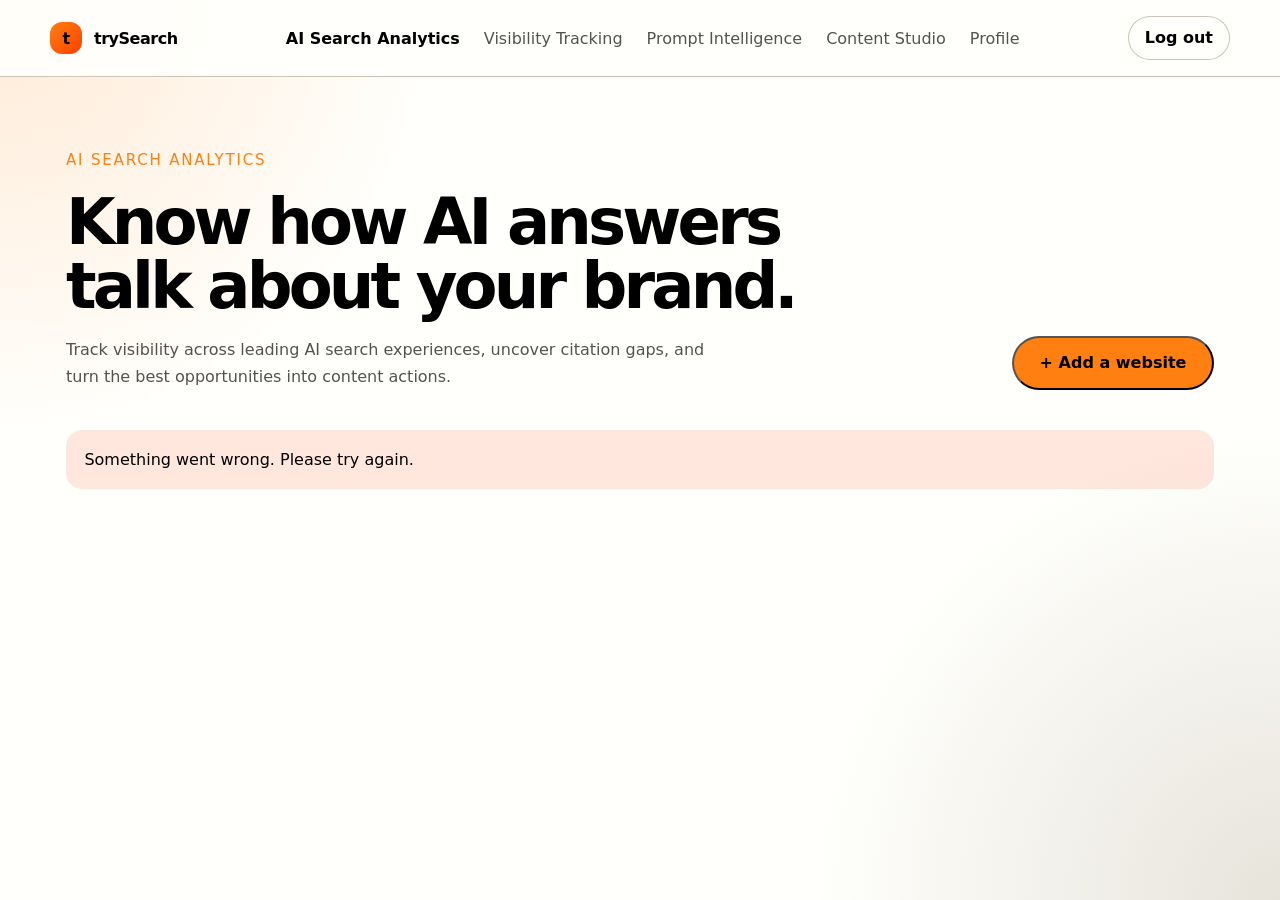
==== analytics.html @ 3f3e8693 "pwa" ====
<!DOCTYPE html>
<html lang="en">
  <head>
    <meta charset="UTF-8" />
    <meta name="viewport" content="width=device-width, initial-scale=1.0" />
    <meta name="theme-color" content="#ff7f11" />
    <meta name="apple-mobile-web-app-capable" content="yes" />
    <title>AI Search Analytics — trySearch</title>
    <link rel="manifest" href="/manifest.webmanifest" />
    <link rel="apple-touch-icon" href="/pwa-icon.svg" />
    <link rel="stylesheet" href="/styles.css" />
    <link rel="stylesheet" href="/analytics.css" />
  </head>
  <body class="analytics-page">
    <header class="site-header">
      <div class="container header-inner">
        <a href="/" class="brand" aria-label="trySearch home"><span class="brand-mark">t</span><span class="brand-name">trySearch</span></a>
        <nav class="analytics-nav" aria-label="Dashboard"><a class="active" href="/analytics">AI Search Analytics</a><a href="/visibility-tracking">Visibility Tracking</a><a href="/prompt-intelligence">Prompt Intelligence</a><a href="/content-studio">Content Studio</a><a href="/profile">Profile</a></nav>
        <button class="button button-secondary analytics-logout" id="logout-button" type="button">Log out</button>
      </div>
    </header>

    <main class="container analytics-shell">
      <section class="analytics-topbar">
        <div>
          <p class="eyebrow">AI Search Analytics</p>
          <h1>Know how AI answers talk about your brand.</h1>
          <p>Track visibility across leading AI search experiences, uncover citation gaps, and turn the best opportunities into content actions.</p>
        </div>
        <button class="button button-primary" id="open-project-dialog" type="button">+ Add a website</button>
      </section>

      <p class="analytics-notice" id="analytics-notice" role="status" hidden></p>
      <section id="loading-state" class="analytics-loading">Loading your analytics workspace…</section>

      <section class="analytics-empty" id="empty-state" hidden>
        <span class="empty-icon">✦</span>
        <p class="eyebrow">Start with a website</p>
        <h2>Build your first AI search baseline.</h2>
        <p>Add a client website, then run a scan to generate a persistent visibility report, engine breakdown, and content opportunities.</p>
        <button class="button button-primary" id="empty-add-project" type="button">Add a website</button>
      </section>

      <section id="analytics-dashboard" hidden>
        <div class="project-bar">
          <label class="project-picker-label" for="project-picker">Tracked website</label>
          <select id="project-picker" aria-label="Tracked website"></select>
          <span id="last-scan" class="last-scan"></span>
          <button class="text-action" id="delete-project" type="button">Remove site</button>
          <button class="button button-primary scan-button" id="scan-button" type="button">Run new scan</button>
        </div>

        <section class="analytics-empty report-empty" id="report-empty" hidden>
          <span class="empty-icon">↗</span>
          <h2>Your workspace is ready.</h2>
          <p>Run the first scan to calculate an AI visibility baseline for this website.</p>
          <button class="button button-primary" id="first-scan-button" type="button">Run first scan</button>
        </section>

        <div id="report-content" hidden>
          <div class="report-heading">
            <div><p class="section-label">Latest benchmark</p><h2 id="project-name"></h2></div>
            <span class="baseline-badge">Baseline scan</span>
          </div>

          <section class="score-grid" aria-label="Key visibility metrics">
            <article class="score-card main-score"><span>AI visibility score</span><strong id="visibility-score">—</strong><small>out of 100</small></article>
            <article class="score-card"><span>Brand mention rate</span><strong id="mention-rate">—</strong><small>of monitored answers</small></article>
            <article class="score-card"><span>Citation rate</span><strong id="citation-rate">—</strong><small>answers linking to you</small></article>
            <article class="score-card"><span>Share of voice</span><strong id="share-of-voice">—</strong><small>vs. comparable brands</small></article>
          </section>

          <section class="summary-card"><span class="summary-icon">✦</span><div><p class="section-label">What to do next</p><p id="report-summary"></p></div></section>

          <section class="report-grid">
            <article class="analytics-card trend-card"><div class="card-title"><div><p class="section-label">Visibility trend</p><h3>Score history</h3></div><span id="trend-current"></span></div><div class="trend-chart" id="trend-chart" aria-label="AI visibility score history"></div></article>
            <article class="analytics-card"><div class="card-title"><div><p class="section-label">Engine coverage</p><h3>Where you appear</h3></div></div><div class="engine-list" id="engine-list"></div></article>
          </section>

          <section class="analytics-card prompts-card"><div class="card-title"><div><p class="section-label">Prompt intelligence</p><h3>High-value answer opportunities</h3></div><a class="prompt-count" href="/prompt-intelligence">Open workspace</a><span class="prompt-count" id="prompt-count"></span></div><div class="table-scroll"><table><thead><tr><th>Prompt</th><th>Intent</th><th>Position</th><th>Cited?</th><th>Leading brand</th><th>Recommended action</th></tr></thead><tbody id="prompt-list"></tbody></table></div></section>
        </div>
      </section>
    </main>

    <dialog class="project-dialog" id="project-dialog" aria-labelledby="dialog-title">
      <form id="project-form">
        <button class="dialog-close" id="close-project-dialog" type="button" aria-label="Close">×</button>
        <p class="eyebrow">New tracked website</p><h2 id="dialog-title">Set up AI Search Analytics</h2>
        <p class="dialog-copy">We’ll create a report workspace for this client website.</p>
        <label>Website domain<input id="project-domain" name="domain" placeholder="example.com" autocomplete="url" required /></label>
        <label>Brand name<input id="project-brand" name="brand_name" placeholder="Acme" required /></label>
        <label>Industry<select id="project-industry" name="industry"><option>Technology</option><option>Marketing</option><option>E-commerce</option><option>Finance</option><option>Healthcare</option><option>General</option></select></label>
        <p class="dialog-error" id="project-error" role="alert" hidden></p>
        <button class="button button-primary" id="save-project" type="submit">Create workspace</button>
      </form>
    </dialog>
    <script src="/pwa.js"></script>
    <script src="/analytics.js"></script>
  </body>
</html>
---- styles.css ----
:root {
  /* Color palette */
  --black: #000000ff;
  --porcelain: #fffffcff;
  --khaki-beige: #beb7a4ff;
  --vivid-tangerine: #ff7f11ff;
  --blazing-flame: #ff3f00ff;
  --ink-muted: rgba(0, 0, 0, 0.68);
  --surface: rgba(255, 255, 252, 0.84);
  --surface-subtle: rgba(190, 183, 164, 0.16);
  --border: rgba(190, 183, 164, 0.8);

 color-scheme: light;
 font-family: Inter, system-ui, -apple-system, BlinkMacSystemFont, "Segoe UI", sans-serif;
 background: var(--porcelain);
 color: var(--black);
 line-height: 1.7;
 font-size: 16px;
}

* {
  box-sizing: border-box;
}

body {
  margin: 0;
  min-height: 100vh;
  overflow-x: hidden;
  background: radial-gradient(circle at top left, rgba(255, 127, 17, 0.16), transparent 28%),
    radial-gradient(circle at bottom right, rgba(190, 183, 164, 0.38), transparent 30%),
    var(--porcelain);
}

img {
  max-width: 100%;
  display: block;
}

a {
  color: inherit;
  text-decoration: none;
}

button,
input,
textarea,
select {
  font: inherit;
}

button,
a,
input,
textarea {
  -webkit-tap-highlight-color: transparent;
}

:focus-visible {
  outline: 3px solid var(--vivid-tangerine);
  outline-offset: 3px;
}

.container {
  width: min(1180px, 1200px);
  max-width: calc(100% - 2rem);
  padding: 0 1rem;
  margin: 0 auto;
}

.site-header {
  position: sticky;
  top: 0;
  z-index: 20;
  background: rgba(255, 255, 252, 0.92);
  backdrop-filter: blur(16px);
  border-bottom: 1px solid var(--border);
}

.header-inner {
  display: flex;
  align-items: center;
  justify-content: space-between;
  gap: 1rem;
  padding: 1rem 0;
}

.brand,
.brand-footer {
  display: inline-flex;
  align-items: center;
  gap: 0.75rem;
  font-weight: 700;
  letter-spacing: -0.03em;
}

.brand-mark {
  display: inline-flex;
  width: 2rem;
  height: 2rem;
  align-items: center;
  justify-content: center;
  border-radius: 0.75rem;
  background: linear-gradient(135deg, var(--vivid-tangerine), var(--blazing-flame));
  color: var(--black);
  font-weight: 700;
}

.site-nav {
  display: flex;
  gap: 3rem;
  flex-wrap: wrap;
  color: var(--ink-muted);
}

.site-nav a {
  color: var(--ink-muted);
  transition: color 0.2s ease;
}

.site-nav a:hover {
  color: var(--black);
}

.header-actions {
  display: flex;
  align-items: center;
  gap: 0.8rem;
}

.text-button {
  color: var(--ink-muted);
}

.button {
  display: inline-flex;
  align-items: center;
  justify-content: center;
  border-radius: 999px;
  padding: 0.95rem 1.6rem;
  font-weight: 600;
  line-height: 1.25;
  text-align: center;
  transition: transform 0.2s ease, background-color 0.2s ease;
}

.button:hover {
  transform: translateY(-1px);
}

.button-primary {
  background: var(--vivid-tangerine);
  color: var(--black);
}

.button-secondary {
  background: var(--surface);
  color: var(--black);
  border: 1px solid var(--border);
}

.account-main {
  display: grid;
  place-items: center;
  min-height: calc(100vh - 5.25rem);
  padding-top: 4rem;
  padding-bottom: 4rem;
}

.account-card {
  width: min(100%, 38rem);
  padding: clamp(1.75rem, 5vw, 3.25rem);
  background: var(--surface);
  border: 1px solid var(--border);
  border-radius: 1.75rem;
  box-shadow: 0 35px 90px rgba(0, 0, 0, 0.12);
}

.account-card h1 {
  margin: 0;
  font-size: clamp(2.25rem, 5vw, 3.5rem);
  letter-spacing: -0.05em;
  line-height: 1;
}

.account-intro,
.account-loading {
  color: var(--ink-muted);
  margin: 1rem 0 0;
}

.profile-details {
  display: grid;
  gap: 0.75rem;
  margin: 2rem 0 0;
}

.profile-details div {
  display: grid;
  grid-template-columns: minmax(7.5rem, 0.7fr) 1.3fr;
  gap: 1rem;
  align-items: baseline;
  padding: 1rem 0;
  border-bottom: 1px solid var(--border);
}

.profile-details dt { color: var(--ink-muted); }
.profile-details dd { margin: 0; overflow-wrap: anywhere; }

.account-actions { margin-top: 2rem; }
.account-actions .button { border: 0; cursor: pointer; }

.mobile-menu-toggle {
  display: none;
  width: 2.5rem;
  height: 2.5rem;
  border: none;
  background: none;
  cursor: pointer;
  flex-direction: column;
  justify-content: space-between;
  padding: 0.3rem;
  align-items: center;
}

.mobile-menu-toggle span {
  display: block;
  height: 2px;
  width: 100%;
  background: var(--black);
  border-radius: 999px;
  transition: transform 200ms ease, opacity 150ms ease;
}

/* visible mobile nav (animated) */
.mobile-nav {
  display: none;
  flex-direction: column;
  gap: 1rem;
  padding: 1rem max(1rem, env(safe-area-inset-right)) 1.25rem max(1rem, env(safe-area-inset-left));
  transition: transform 220ms ease, opacity 220ms ease;
  transform-origin: top;
  opacity: 0;
  transform: translateY(-6px) scaleY(0.98);
}

.mobile-nav[aria-hidden="true"] { display: none !important; opacity: 0; transform: translateY(-6px) scaleY(0.98); }
.mobile-nav[aria-hidden="false"] { display: flex !important; opacity: 1; transform: translateY(0) scaleY(1); }

/* animate hamburger to X when open */
.mobile-menu-toggle.open span:nth-child(1) { transform: translateY(7px) rotate(45deg); }
.mobile-menu-toggle.open span:nth-child(2) { opacity: 0; transform: scaleX(0.8); }
.mobile-menu-toggle.open span:nth-child(3) { transform: translateY(-7px) rotate(-45deg); }

.section {
  padding: 4.5rem 0;
}

.hero {
  display: grid;
  grid-template-columns: 1.25fr 1fr;
  gap: 3rem;
  align-items: center;
}

.hero-content {
  max-width: 620px;
}

.eyebrow {
  font-size: 0.94rem;
  letter-spacing: 0.12em;
  text-transform: uppercase;
  color: var(--vivid-tangerine);
  margin-bottom: 1rem;
}

.hero h1,
.section-heading h2 {
  font-size: clamp(2.5rem, 4vw, 4.25rem);
  margin: 0;
  line-height: 1.02;
  letter-spacing: -0.05em;
}

.hero-copy,
.section-highlight p,
.why-choose p,
.integrations p,
.footer-grid p,
.feature-card p,
.contact-copy p {
  color: var(--khaki-beige);
  font-size: 1.05rem;
  margin: 1.5rem 0 0;
  max-width: 40rem;
}

.hero-actions {
  display: flex;
  flex-wrap: wrap;
  gap: 1rem;
  margin-top: 2rem;
}

.hero-badges {
  display: flex;
  flex-wrap: wrap;
  gap: 1rem;
  margin-top: 2rem;
  color: var(--khaki-beige);
  font-size: 0.95rem;
}

.hero-visual {
  position: relative;
}

.visual-card {
  background: rgba(255, 255, 252, 0.05);
  border: 1px solid rgba(190, 183, 164, 0.25);
  border-radius: 2rem;
  padding: 2rem;
  overflow: hidden;
  box-shadow: 0 35px 90px rgba(0, 0, 0, 0.45);
}

.card-header {
  display: flex;
  align-items: center;
  gap: 0.75rem;
  color: var(--khaki-beige);
  font-size: 0.95rem;
  margin-bottom: 1.5rem;
}

.indicator {
  width: 0.8rem;
  height: 0.8rem;
  border-radius: 50%;
  background: linear-gradient(135deg, var(--vivid-tangerine), var(--blazing-flame));
}

.visual-content {
  display: grid;
  gap: 1.4rem;
}

.metric {
  display: flex;
  justify-content: space-between;
  align-items: center;
  background: rgba(255, 255, 252, 0.08);
  padding: 1.25rem 1.4rem;
  border-radius: 1.25rem;
}

.metric-label {
  color: var(--khaki-beige);
}

.metric strong {
  font-size: 2rem;
}

.chart {
  min-height: 10rem;
  padding: 0.65rem 0.75rem 0.35rem;
  border-radius: 1.5rem;
  background: var(--surface-subtle);
  border: 1px solid var(--border);
}

.chart svg {
  display: block;
  width: 100%;
  height: auto;
  overflow: visible;
}

.chart-grid path {
  fill: none;
  stroke: rgba(0, 0, 0, 0.12);
  stroke-dasharray: 3 4;
}

.chart-area {
  fill: url(#visibility-area);
}

.chart-line {
  fill: none;
  stroke: var(--blazing-flame);
  stroke-width: 3;
  stroke-linecap: round;
  stroke-linejoin: round;
}

.chart-point {
  fill: var(--porcelain);
  stroke: var(--blazing-flame);
  stroke-width: 3;
}

.chart-score rect {
  fill: var(--blazing-flame);
}

.chart-score text {
  fill: var(--porcelain);
  font-size: 10px;
  font-weight: 700;
}

.chart-labels text {
  fill: var(--ink-muted);
  font-size: 9px;
  font-weight: 600;
}

.detail-row {
  display: flex;
  justify-content: space-between;
  color: var(--porcelain);
  font-size: 0.98rem;
}

.feature-grid {
  display: grid;
  grid-template-columns: repeat(auto-fit, minmax(220px, 1fr));
  gap: 1.25rem;
}

.feature-card {
  display: flex;
  flex-direction: column;
  justify-content: space-between;
  padding: 2rem;
  background: rgba(255, 255, 252, 0.05);
  border: 1px solid rgba(190, 183, 164, 0.25);
  border-radius: 1.8rem;
}

.feature-card h2 {
  margin: 0 0 1rem;
  font-size: 1.25rem;
  text-align: left;
}

.feature-card .main-mvp {
  align-self: flex-end;
  margin-top: auto;
  text-align: right;
}

.section-highlight {
  display: grid;
  grid-template-columns: 1.1fr 0.9fr;
  gap: 2.5rem;
  align-items: center;
}

.highlight-copy h2 {
  font-size: clamp(2rem, 3vw, 3.5rem);
  margin: 0.6rem 0 0;
}

.highlight-visual {
  position: relative;
}

.insights-panel {
  background: rgba(255, 255, 252, 0.06);
  border: 1px solid rgba(190, 183, 164, 0.3);
  border-radius: 2rem;
  padding: 2rem;
}

.panel-header {
  display: flex;
  justify-content: space-between;
  margin-bottom: 1.5rem;
  color: var(--khaki-beige);
}

.panel-body {
  display: grid;
  gap: 1rem;
}

.metric-row {
  display: flex;
  justify-content: space-between;
  align-items: center;
  padding: 1rem 1.25rem;
  background: rgba(255, 255, 252, 0.05);
  border-radius: 1.25rem;
}

.why-choose .section-heading {
  margin-bottom: 2rem;
}

.why-grid {
  display: grid;
  grid-template-columns: repeat(auto-fit, minmax(200px, 1fr));
  gap: 1.25rem;
}

.why-grid article {
  background: rgba(255, 255, 252, 0.05);
  border: 1px solid rgba(190, 183, 164, 0.25);
  border-radius: 1.75rem;
  padding: 1.75rem;
}

.why-grid h3 {
  margin: 0 0 0.75rem;
}

.integrations {
  text-align: center;
}

.integrations-grid {
  margin-top: 2rem;
  display: grid;
  grid-template-columns: repeat(auto-fit, minmax(160px, 1fr));
  gap: 1rem;
}

.integrations-grid > div {
  padding: 1.3rem 1rem;
  border-radius: 1.4rem;
  background: rgba(255, 255, 252, 0.04);
  border: 1px solid rgba(190, 183, 164, 0.25);
}

.contact-section {
  padding-top: 0;
}

.contact-panel {
  display: grid;
  grid-template-columns: 1.1fr 0.9fr;
  gap: 2rem;
  background: rgba(255, 255, 252, 0.06);
  border: 1px solid rgba(190, 183, 164, 0.3);
  border-radius: 2rem;
  padding: 2rem;
}

.contact-copy {
  display: flex;
  align-items: center;
  color: var(--khaki-beige);
}

.contact-form {
  display: grid;
  gap: 1rem;
}

.form-row label {
  display: grid;
  gap: 0.6rem;
  color: var(--porcelain);
  font-weight: 600;
}

.form-row input,
.form-row textarea {
  width: 100%;
  border: 1px solid rgba(190, 183, 164, 0.4);
  border-radius: 1rem;
  background: rgba(255, 255, 252, 0.06);
  color: var(--porcelain);
  padding: 1rem 1.1rem;
  outline: none;
  font-size: max(1rem, 16px);
}

.form-row input:focus,
.form-row textarea:focus {
  border-color: var(--vivid-tangerine);
  box-shadow: 0 0 0 4px rgba(255, 127, 17, 0.2);
}

.form-actions {
  display: flex;
  justify-content: flex-start;
}

.form-note {
  color: var(--khaki-beige);
  font-size: 0.95rem;
}

.alert {
  padding: 1rem 1.15rem;
  border-radius: 1rem;
  margin-top: 0.75rem;
}

.alert-success {
  background: rgba(255, 127, 17, 0.18);
  color: var(--porcelain);
}

.alert-error {
  background: rgba(255, 63, 0, 0.2);
  color: var(--porcelain);
}

.site-footer {
  padding: 4.5rem 0 1.5rem;
  color: var(--khaki-beige);
}

.footer-grid {
  display: grid;
  grid-template-columns: 1fr;
  gap: 2rem;
  align-items: start;
  padding-bottom: 2.5rem;
  border-bottom: 1px solid rgba(190, 183, 164, 0.25);
}

@media (min-width: 900px) {
  .footer-grid {
    grid-template-columns: minmax(17rem, 1.5fr) repeat(2, minmax(10rem, 0.7fr));
  }
}

.site-footer h3 {
  margin: 0 0 0.85rem;
  color: var(--porcelain);
  font-size: 0.82rem;
  letter-spacing: 0.09em;
  text-transform: uppercase;
}

.site-footer a {
  display: block;
  color: var(--khaki-beige);
  margin-bottom: 0.6rem;
  width: max-content;
  max-width: 100%;
}

.site-footer a:hover {
  color: var(--porcelain);
}

.footer-bottom {
  display: flex;
  justify-content: space-between;
  flex-wrap: wrap;
  gap: 0.75rem;
  padding-top: 1.25rem;
  font-size: 0.95rem;
  color: var(--khaki-beige);
}

.site-footer .brand-footer {
  display: inline-flex;
  margin-bottom: 0;
  width: auto;
}

.footer-brand-block > p {
  max-width: 25rem;
  margin: 1rem 0 1.15rem;
}

.footer-cta {
  display: inline-flex !important;
  align-items: center;
  gap: 0.5rem;
  color: var(--black) !important;
  background: rgba(255, 127, 17, 0.16);
  border: 1px solid rgba(255, 127, 17, 0.4);
  border-radius: 999px;
  padding: 0.55rem 0.8rem;
  font-size: 0.88rem;
  font-weight: 700;
}

.footer-cta span { transition: transform 180ms ease; }
.footer-cta:hover span { transform: translateX(3px); }

/* Light-theme surfaces and secondary text. */
.hero-copy,
.section-highlight p,
.why-choose p,
.integrations p,
.footer-grid p,
.feature-card p,
.contact-copy p,
.hero-badges,
.card-header,
.metric-label,
.panel-header,
.contact-copy,
.form-note,
.site-footer,
.site-footer a,
.footer-bottom {
  color: var(--ink-muted);
}

.visual-card,
.feature-card,
.insights-panel,
.why-grid article,
.integrations-grid > div,
.contact-panel {
  background: var(--surface);
  border-color: var(--border);
  box-shadow: 0 20px 50px rgba(0, 0, 0, 0.08);
}

.metric,
.metric-row {
  background: var(--surface-subtle);
}

.detail-row,
.form-row label,
.form-row input,
.form-row textarea,
.site-footer h3,
.site-footer a:hover {
  color: var(--black);
}

.form-row input,
.form-row textarea {
  background: rgba(255, 255, 252, 0.9);
  border-color: var(--border);
}

.alert-success,
.alert-error {
  color: var(--black);
}

.alert-success { background: rgba(255, 127, 17, 0.22); }
.alert-error { background: rgba(255, 63, 0, 0.2); }

/* Responsive layouts */
@media (max-width: 1100px) {
  .site-nav { gap: clamp(1rem, 3vw, 2rem); }
  .hero { gap: 2rem; }
  .section-highlight { gap: 2rem; }
}

@media (max-width: 860px) {
  .section { padding: 3.5rem 0; }
  .hero,
  .section-highlight,
  .contact-panel { grid-template-columns: 1fr; }
  .hero { gap: 1.75rem; }
  .hero-content { max-width: 100%; }
  .hero-visual { max-width: 42rem; width: 100%; margin: 0 auto; }
  .feature-grid { grid-template-columns: repeat(2, minmax(0, 1fr)); }
  .why-grid { grid-template-columns: repeat(2, minmax(0, 1fr)); }
  .integrations-grid { grid-template-columns: repeat(3, minmax(0, 1fr)); }
  .footer-grid { grid-template-columns: minmax(0, 1.4fr) repeat(2, minmax(0, 1fr)); }
  .contact-copy { justify-content: center; }
  .contact-copy img { max-width: min(100%, 28rem); }
}

@media (max-width: 720px) {
  .site-nav,
  .header-actions { display: none; }
  .mobile-menu-toggle { display: flex; }
  .mobile-nav { border-top: 1px solid rgba(190, 183, 164, 0.25); }
  .mobile-nav a { color: var(--black); padding: 0.25rem 0; }
  .mobile-cta { width: 100%; justify-content: center; margin-top: 0.25rem; }
  .account-main { min-height: calc(100vh - 4.75rem); padding-top: 2rem; padding-bottom: 2rem; }
}

@media (max-width: 560px) {
  :root { font-size: 15px; }
  .container { max-width: calc(100% - 1.25rem); padding: 0 0.625rem; }
  .header-inner { padding: 0.75rem 0; }
  .section { padding: 2.75rem 0; }
  .hero h1,
  .section-heading h2 { font-size: clamp(2.15rem, 11vw, 2.8rem); }
  .hero-copy,
  .section-highlight p,
  .why-choose p,
  .feature-card p,
  .contact-copy p { font-size: 1rem; }
  .hero-actions { flex-direction: column; }
  .button { width: 100%; min-height: 3rem; }
  .hero-badges { display: grid; gap: 0.45rem; }
  .visual-card,
  .insights-panel,
  .contact-panel { padding: 1.25rem; border-radius: 1.25rem; }
  .chart { min-height: 7rem; }
  .metric,
  .metric-row { padding: 0.9rem 1rem; }
  .metric strong { font-size: 1.45rem; }
  .feature-grid,
  .why-grid,
  .integrations-grid,
  .footer-grid { grid-template-columns: 1fr; }
  .feature-card,
  .why-grid article { padding: 1.35rem; border-radius: 1.25rem; }
  .contact-copy { display: none; }
  .form-actions .button { width: 100%; }
  .footer-bottom { flex-direction: column; }
  .account-card { padding: 1.5rem; border-radius: 1.25rem; }
  .profile-details div { grid-template-columns: 1fr; gap: 0.25rem; }
  .profile-details { gap: 0; }
}

@media (max-width: 360px) {
  .brand-name { font-size: 0.95rem; }
  .hero h1,
  .section-heading h2 { font-size: 2rem; }
  .detail-row,
  .panel-header { gap: 0.75rem; font-size: 0.9rem; }
  .account-card { padding: 1.25rem; }
}

/* Tables are used by the contact-administration page. */
.table-wrap { overflow-x: auto; width: 100%; margin-top: 1rem; -webkit-overflow-scrolling: touch; }
.table-wrap table { width: 100%; border-collapse: collapse; }
.table-wrap th, .table-wrap td { min-width: 120px; }

#message_image { border-radius: 50px; }

.main-mvp {
  color: rgb(255, 128, 0);
}

/* Home-page depth and motion. These layers stay behind content and use only
   transforms so the page remains smooth while scrolling. */
.home-page { position: relative; isolation: isolate; }

.home-page > :not(.ambient-scene) { position: relative; z-index: 1; }

.ambient-scene {
  position: fixed;
  inset: 0;
  z-index: 0;
  overflow: hidden;
  pointer-events: none;
}

.ambient-orb {
  position: absolute;
  display: block;
  border-radius: 50%;
  filter: blur(2px);
  will-change: transform;
}

.ambient-orb-one {
  top: 7rem;
  left: -9rem;
  width: 25rem;
  height: 25rem;
  background: radial-gradient(circle at 35% 35%, rgba(255, 184, 111, 0.48), rgba(255, 127, 17, 0.04) 68%);
  transform: translate3d(0, var(--ambient-one-y, 0), 0);
  animation: ambient-drift-one 13s ease-in-out infinite alternate;
}

.ambient-orb-two {
  top: 29rem;
  right: -11rem;
  width: 31rem;
  height: 31rem;
  background: radial-gradient(circle at 45% 42%, rgba(190, 183, 164, 0.48), rgba(190, 183, 164, 0.02) 70%);
  transform: translate3d(0, var(--ambient-two-y, 0), 0);
  animation: ambient-drift-two 16s ease-in-out infinite alternate;
}

.ambient-orb-three {
  bottom: -9rem;
  left: 27%;
  width: 20rem;
  height: 20rem;
  background: radial-gradient(circle at 50% 50%, rgba(255, 63, 0, 0.16), rgba(255, 63, 0, 0) 70%);
  transform: translate3d(0, var(--ambient-three-y, 0), 0);
  animation: ambient-drift-three 11s ease-in-out infinite alternate;
}

.ambient-grid {
  position: absolute;
  inset: -30%;
  opacity: 0.18;
  background-image: linear-gradient(rgba(0, 0, 0, 0.07) 1px, transparent 1px), linear-gradient(90deg, rgba(0, 0, 0, 0.07) 1px, transparent 1px);
  background-size: 4rem 4rem;
  mask-image: radial-gradient(ellipse at center, black, transparent 68%);
  transform: perspective(900px) rotateX(64deg) translateY(-21%);
  transform-origin: center top;
}

.home-page .hero { perspective: 1200px; }

.home-page .hero-visual {
  transform: translate3d(0, var(--hero-parallax-y, 0), 0);
  transform-style: preserve-3d;
  transition: transform 180ms linear;
}

.home-page .visual-card {
  position: relative;
  overflow: visible;
  transform-style: preserve-3d;
}

.home-page .visual-card::before {
  content: '';
  position: absolute;
  inset: -1px;
  z-index: -1;
  border-radius: inherit;
  background: linear-gradient(135deg, rgba(255, 127, 17, 0.68), transparent 35%, rgba(190, 183, 164, 0.78));
  transform: translateZ(-1px);
}

.home-page .visual-card > * { transform: translateZ(18px); }

.tilt-card {
  transform: perspective(1100px) rotateX(var(--tilt-x, 0deg)) rotateY(var(--tilt-y, 0deg)) translate3d(0, var(--tilt-lift, 0), 0);
  transform-style: preserve-3d;
  will-change: transform;
  transition: transform 180ms ease, box-shadow 180ms ease;
}

@media (hover: hover) and (pointer: fine) {
  .tilt-card:hover { box-shadow: 0 28px 65px rgba(0, 0, 0, 0.14); }
}

html.js-motion .reveal {
  opacity: 0;
  transform: translate3d(0, 1.6rem, 0) scale(0.985);
  transition: opacity 650ms cubic-bezier(.22, 1, .36, 1), transform 650ms cubic-bezier(.22, 1, .36, 1);
  transition-delay: var(--reveal-delay, 0ms);
}

html.js-motion .reveal.is-visible { opacity: 1; transform: translate3d(0, 0, 0) scale(1); }

/* Tilt cards keep ownership of their transform so pointer depth and scroll
   reveal effects can run together without fighting over the same property. */
html.js-motion .reveal.tilt-card,
html.js-motion .reveal.tilt-card.is-visible {
  transform: perspective(1100px) rotateX(var(--tilt-x, 0deg)) rotateY(var(--tilt-y, 0deg)) translate3d(0, var(--tilt-lift, 0), 0);
}

@keyframes ambient-drift-one { to { margin: 1.8rem 0 0 2.4rem; } }
@keyframes ambient-drift-two { to { margin: -2.2rem 2rem 0 0; } }
@keyframes ambient-drift-three { to { margin: 1.4rem 0 0 -2rem; } }

@media (max-width: 720px) {
  .ambient-orb-one { width: 18rem; height: 18rem; left: -9rem; }
  .ambient-orb-two { width: 21rem; height: 21rem; right: -11rem; }
  .ambient-grid { opacity: 0.11; }
}

@media (prefers-reduced-motion: reduce) {
  *, *::before, *::after { scroll-behavior: auto !important; animation-duration: 0.01ms !important; animation-iteration-count: 1 !important; transition-duration: 0.01ms !important; }
  .ambient-scene { display: none; }
  .home-page .hero-visual, .tilt-card { transform: none !important; }
  html.js-motion .reveal, html.js-motion .reveal.is-visible { opacity: 1; transform: none; }
}

.master-setup {
  display: grid;
  grid-template-columns: 1fr 1fr;
  gap: 2rem;
  align-items: center;
  padding-top: 1.5rem;
}

.master-setup-copy h2 {
  margin: 0;
  font-size: clamp(2rem, 3.4vw, 3.4rem);
  letter-spacing: -0.05em;
  line-height: 1.04;
}

.master-setup-copy > p:not(.eyebrow) {
  color: var(--ink-muted);
  margin: 1.15rem 0 0;
  max-width: 38rem;
}

.master-tool-list {
  display: flex;
  flex-wrap: wrap;
  gap: 0.55rem;
  margin-top: 1.4rem;
}

.master-tool-list span {
  border: 1px solid var(--border);
  border-radius: 999px;
  background: var(--surface);
  padding: 0.35rem 0.7rem;
  color: var(--ink-muted);
  font-size: 0.86rem;
}

.master-setup-panel {
  background: var(--surface);
  border: 1px solid var(--border);
  border-radius: 1.5rem;
  padding: clamp(1.25rem, 3vw, 2rem);
  box-shadow: 0 18px 45px rgba(0, 0, 0, 0.07);
}

.master-setup-form {
  display: grid;
  grid-template-columns: 1fr 1fr;
  gap: 0.85rem;
}

.master-setup-form label {
  display: grid;
  gap: 0.35rem;
  color: var(--black);
  font-size: 0.84rem;
  font-weight: 700;
}

.master-setup-form label:nth-child(4),
.master-setup-form label:nth-child(5),
.master-setup-form .button,
.master-form-note {
  grid-column: span 2;
}

.master-setup-form input {
  min-width: 0;
  border: 1px solid var(--border);
  border-radius: 0.75rem;
  padding: 0.75rem 0.8rem;
  background: var(--porcelain);
  color: var(--black);
}

.master-setup-form .button {
  border: 0;
  cursor: pointer;
  margin-top: 0.3rem;
}

.master-form-note {
  color: var(--ink-muted);
  font-size: 0.78rem;
  margin: 0;
}

.master-ready h3 {
  margin: 0.5rem 0 0;
  font-size: 1.5rem;
  letter-spacing: -0.035em;
}

.master-ready > p:not(.eyebrow) {
  color: var(--ink-muted);
  margin: 0.65rem 0 1rem;
}

.master-ready-links {
  display: grid;
  grid-template-columns: 1fr 1fr;
  gap: 0.6rem;
}

.master-ready-links a {
  border: 1px solid var(--border);
  border-radius: 0.75rem;
  padding: 0.65rem 0.7rem;
  font-weight: 650;
  font-size: 0.86rem;
  background: var(--porcelain);
}

.master-ready-links a:hover { border-color: var(--vivid-tangerine); }

@media (max-width: 860px) {
  .master-setup { grid-template-columns: 1fr; padding-top: 0; }
}

@media (max-width: 560px) {
  .master-setup-panel { border-radius: 1.15rem; }
  .master-setup-form { grid-template-columns: 1fr; }
  .master-setup-form label,
  .master-setup-form label:nth-child(4),
  .master-setup-form label:nth-child(5),
  .master-setup-form .button,
  .master-form-note { grid-column: auto; }
  .master-ready-links { grid-template-columns: 1fr; }
}

/* Cross-device baseline: keep content in its column, preserve readable type,
   and make every control comfortable to use with a finger. */
html { -webkit-text-size-adjust: 100%; text-size-adjust: 100%; }

button,
input,
select,
textarea { max-width: 100%; }

button,
input,
select { min-height: 2.75rem; }

input,
textarea,
select { font-size: max(1rem, 16px); }

h1, h2, h3, p, a, button, label, td, th { overflow-wrap: anywhere; }

@media (max-width: 900px) {
  .site-nav { gap: 1rem; font-size: 0.9rem; }
  .header-inner { gap: 0.7rem; }
  .footer-grid { gap: 1.5rem; }
}

@media (max-width: 720px) {
  .account-header .header-inner { flex-wrap: wrap; }
  .account-header .header-actions {
    display: flex;
    order: 3;
    width: 100%;
    max-width: 100%;
    gap: 0.9rem;
    overflow-x: auto;
    padding: 0.1rem 0 0.25rem;
    -webkit-overflow-scrolling: touch;
  }
  .account-header .header-actions a { flex: 0 0 auto; }
}

@media (max-width: 420px) {
  .container { max-width: calc(100% - 1rem); padding: 0 0.5rem; }
  .section { padding: 2.25rem 0; }
  .account-card { padding: 1.15rem; }
  .site-footer { padding-top: 3rem; }
  .footer-bottom { font-size: 0.82rem; }
}
---- analytics.css ----
.analytics-shell { padding-top: 3.5rem; padding-bottom: 5rem; }
.analytics-topbar { display: flex; justify-content: space-between; align-items: end; gap: 2rem; padding-bottom: 2.5rem; }
.analytics-topbar > div { max-width: 48rem; }
.analytics-topbar h1 { margin: 0; font-size: clamp(2.35rem, 5vw, 4.6rem); line-height: 1; letter-spacing: -.06em; }
.analytics-topbar p:not(.eyebrow) { color: var(--ink-muted); max-width: 42rem; margin: 1.1rem 0 0; }
.analytics-nav { display: flex; gap: 1.5rem; color: var(--ink-muted); }
.analytics-nav .active { color: var(--black); font-weight: 700; }
.analytics-logout { border: 1px solid var(--border); cursor: pointer; padding: .7rem 1rem; width: auto; }
.analytics-notice { padding: 1rem 1.15rem; margin: 0 0 1.25rem; border-radius: 1rem; background: rgba(255, 63, 0, .12); color: var(--black); }
.analytics-loading { padding: 4rem 0; color: var(--ink-muted); }
.analytics-empty { border: 1px dashed var(--border); background: var(--surface); padding: clamp(2rem, 7vw, 5rem); border-radius: 1.75rem; text-align: center; box-shadow: 0 20px 50px rgba(0,0,0,.05); }
.analytics-empty h2 { margin: .35rem 0 0; font-size: clamp(1.85rem, 4vw, 3rem); letter-spacing: -.04em; }
.analytics-empty p:not(.eyebrow) { color: var(--ink-muted); max-width: 38rem; margin: 1rem auto 1.75rem; }
.empty-icon, .summary-icon { display: inline-grid; place-items: center; width: 2.75rem; height: 2.75rem; border-radius: .85rem; background: #fff0e4; color: var(--blazing-flame); font-size: 1.3rem; }
.project-bar { display: flex; align-items: center; gap: .75rem; margin-bottom: 2.5rem; padding: 1rem; background: var(--surface); border: 1px solid var(--border); border-radius: 1.2rem; }
.project-picker-label, .last-scan { color: var(--ink-muted); font-size: .88rem; }
#project-picker { min-width: 13rem; max-width: 20rem; border: 0; border-radius: .65rem; background: var(--surface-subtle); padding: .65rem .75rem; color: var(--black); font-weight: 700; }
.last-scan { margin-right: auto; }.text-action { border: 0; background: none; color: #a33d1f; cursor: pointer; padding: .6rem; font-size: .9rem; }.scan-button { border: 0; cursor: pointer; width: auto; padding: .75rem 1.15rem; }
.report-empty { margin-top: 1rem; }.report-heading, .card-title { display: flex; justify-content: space-between; align-items: start; gap: 1rem; }.report-heading { margin-bottom: 1.25rem; }.report-heading h2, .card-title h3 { margin: .1rem 0 0; letter-spacing: -.035em; }.report-heading h2 { font-size: 1.75rem; }.section-label { margin: 0; color: var(--ink-muted); font-size: .76rem; font-weight: 700; letter-spacing: .1em; text-transform: uppercase; }.baseline-badge, .prompt-count { padding: .32rem .6rem; background: #fff0e4; color: #9b3900; border-radius: 999px; font-size: .78rem; font-weight: 700; }
.score-grid { display: grid; grid-template-columns: 1.3fr repeat(3, 1fr); gap: 1rem; }.score-card, .analytics-card, .summary-card { background: var(--surface); border: 1px solid var(--border); box-shadow: 0 14px 35px rgba(0,0,0,.05); border-radius: 1.35rem; }.score-card { padding: 1.35rem; display: grid; align-content: start; min-height: 9.6rem; }.score-card span, .score-card small { color: var(--ink-muted); }.score-card strong { font-size: clamp(2.2rem, 3vw, 3.3rem); line-height: 1.1; margin: .55rem 0 .2rem; letter-spacing: -.06em; }.main-score { background: linear-gradient(135deg, #ffefe3, var(--surface)); border-color: rgba(255,127,17,.55); }.main-score strong::after, .score-card:not(.main-score) strong::after { content: '%'; font-size: .4em; margin-left: .1em; }
.summary-card { display: flex; gap: 1rem; margin: 1rem 0; padding: 1.25rem 1.4rem; }.summary-card p:last-child { margin: .35rem 0 0; color: var(--ink-muted); }.report-grid { display: grid; grid-template-columns: 1fr 1.15fr; gap: 1rem; }.analytics-card { padding: 1.4rem; }.trend-chart { height: 13rem; display: flex; align-items: end; gap: .65rem; padding: 1.5rem .25rem .2rem; border-bottom: 1px solid var(--border); }.trend-bar { flex: 1; min-width: 1.4rem; position: relative; border-radius: .45rem .45rem 0 0; background: linear-gradient(180deg, var(--vivid-tangerine), var(--blazing-flame)); }.trend-bar span { position: absolute; top: -1.5rem; width: 100%; text-align: center; font-size: .72rem; color: var(--ink-muted); }.trend-empty { color: var(--ink-muted); margin: auto; }.engine-list { display: grid; gap: .85rem; margin-top: 1.4rem; }.engine-row { display: grid; grid-template-columns: minmax(7.8rem,1fr) 2fr auto; align-items: center; gap: .75rem; font-size: .92rem; }.engine-track { height: .55rem; background: var(--surface-subtle); border-radius: 1rem; overflow: hidden; }.engine-track span { display: block; height: 100%; border-radius: inherit; background: var(--vivid-tangerine); }.engine-score { font-weight: 700; }.engine-change { font-size: .76rem; color: #177347; }.engine-change.down { color: #a33d1f; }.prompts-card { margin-top: 1rem; }.table-scroll { overflow-x: auto; margin: 1.25rem -1.4rem -1.4rem; }.prompts-card table { min-width: 800px; width: 100%; border-collapse: collapse; }.prompts-card th { padding: .8rem 1.4rem; text-align: left; color: var(--ink-muted); font-size: .72rem; letter-spacing: .05em; text-transform: uppercase; background: var(--surface-subtle); }.prompts-card td { padding: 1rem 1.4rem; border-top: 1px solid var(--border); vertical-align: top; }.prompts-card td:first-child { min-width: 15rem; font-weight: 600; }.prompts-card td:last-child { min-width: 19rem; color: var(--ink-muted); }.tag { display: inline-block; padding: .2rem .5rem; border-radius: 999px; background: var(--surface-subtle); font-size: .78rem; }.cite-yes { color: #177347; font-weight: 700; }.cite-no { color: #a33d1f; font-weight: 700; }
.project-dialog { width: min(94vw, 33rem); border: 1px solid var(--border); border-radius: 1.5rem; padding: 0; box-shadow: 0 25px 80px rgba(0,0,0,.25); }.project-dialog::backdrop { background: rgba(0,0,0,.32); backdrop-filter: blur(3px); }.project-dialog form { position: relative; padding: 2rem; }.project-dialog h2 { margin: 0; letter-spacing: -.04em; }.dialog-copy { color: var(--ink-muted); margin: .75rem 0 1.4rem; }.project-dialog label { display: grid; gap: .45rem; margin: .9rem 0; font-weight: 700; }.project-dialog input, .project-dialog select { border: 1px solid var(--border); border-radius: .8rem; padding: .8rem .9rem; background: var(--porcelain); color: var(--black); }.project-dialog .button { border: 0; cursor: pointer; margin-top: .75rem; }.dialog-close { position: absolute; top: 1rem; right: 1rem; border: 0; background: none; cursor: pointer; font-size: 1.6rem; }.dialog-error { color: #a33d1f; margin: .75rem 0 0; }
@media (max-width: 800px) { .analytics-topbar { align-items: start; flex-direction: column; }.analytics-topbar .button { width: auto; }.score-grid, .report-grid { grid-template-columns: 1fr 1fr; }.main-score { grid-column: span 2; }.trend-card { grid-column: span 2; }.project-bar { flex-wrap: wrap; }.last-scan { width: 100%; order: 3; }.scan-button { margin-left: auto; } }
@media (max-width: 560px) { .analytics-shell { padding-top: 2.25rem; }.analytics-nav { display: none; }.analytics-logout { display: none; }.analytics-topbar .button { width: 100%; }.score-grid, .report-grid { grid-template-columns: 1fr; }.main-score, .trend-card { grid-column: auto; }.project-bar { align-items: stretch; }.project-picker-label { width: 100%; }.project-bar #project-picker { max-width: none; width: 100%; }.text-action { order: 4; }.scan-button { margin-left: 0; width: 100%; order: 5; }.last-scan { order: 3; }.engine-row { grid-template-columns: 7.4rem 1fr auto; gap: .5rem; }.analytics-card, .score-card { border-radius: 1rem; }.project-dialog form { padding: 1.5rem; } }

@media (hover: hover) and (pointer: fine) {
  .analytics-shell .analytics-card,
  .analytics-shell .score-card,
  .analytics-shell .summary-card,
  .analytics-shell .project-bar {
    transform: perspective(1000px) translateZ(0);
    transition: transform 220ms ease, box-shadow 220ms ease, border-color 220ms ease;
  }

  .analytics-shell .analytics-card:hover,
  .analytics-shell .score-card:hover,
  .analytics-shell .summary-card:hover,
  .analytics-shell .project-bar:hover {
    transform: perspective(1000px) translate3d(0, -4px, 12px) rotateX(0.8deg);
    border-color: rgba(255, 127, 17, 0.48);
    box-shadow: 0 24px 48px rgba(0, 0, 0, 0.1);
  }
}

@media (prefers-reduced-motion: reduce) {
  .analytics-shell .analytics-card,
  .analytics-shell .score-card,
  .analytics-shell .summary-card,
  .analytics-shell .project-bar { transition: none; }
}

@media (max-width: 900px) {
  .analytics-nav { gap: .8rem; font-size: .88rem; }
  .analytics-shell { padding-top: 2.75rem; padding-bottom: 3.5rem; }
  .analytics-topbar { padding-bottom: 1.8rem; }
}

@media (max-width: 700px) {
  .analytics-nav { display: none; }
  .analytics-logout { width: auto; padding: .65rem .8rem; }
  .project-dialog { max-height: calc(100dvh - 1.5rem); overflow-y: auto; }
}

@media (max-width: 420px) {
  .analytics-topbar h1 { font-size: clamp(2rem, 11vw, 2.65rem); }
  .project-bar { padding: .8rem; border-radius: 1rem; }
  .summary-card { align-items: flex-start; padding: 1rem; }
  .analytics-empty { padding: 1.75rem 1rem; border-radius: 1.1rem; }
  .engine-row { grid-template-columns: minmax(5.75rem, 1fr) 1fr auto; font-size: .82rem; }
}
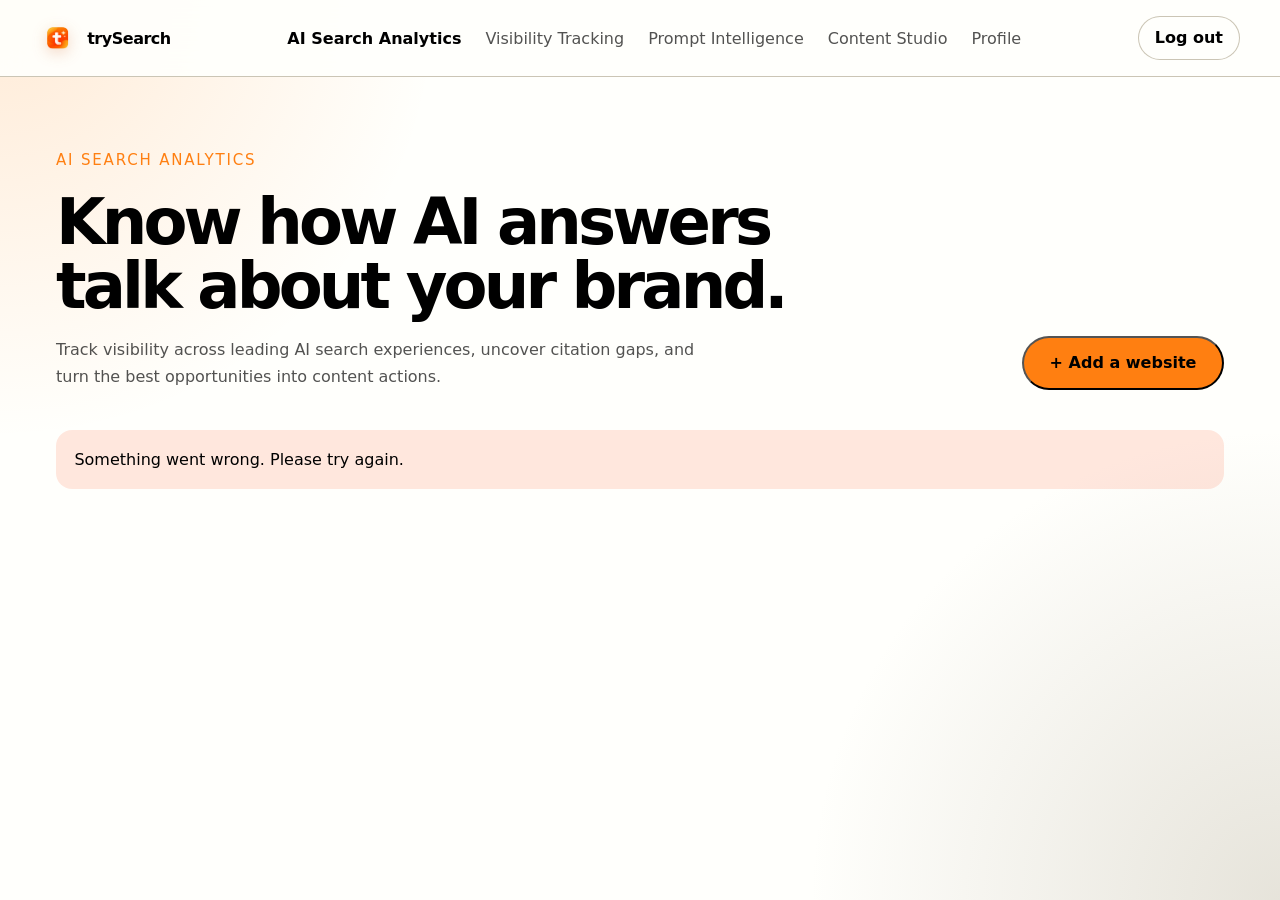
==== commit 2a8cc63a: "logo" ====
--- a/analytics.html
+++ b/analytics.html
@@ -7,14 +7,14 @@
     <meta name="apple-mobile-web-app-capable" content="yes" />
     <title>AI Search Analytics — trySearch</title>
     <link rel="manifest" href="/manifest.webmanifest" />
-    <link rel="apple-touch-icon" href="/pwa-icon.svg" />
+    <link rel="apple-touch-icon" href="/trysearch-logo.png" />
     <link rel="stylesheet" href="/styles.css" />
     <link rel="stylesheet" href="/analytics.css" />
   </head>
   <body class="analytics-page">
     <header class="site-header">
       <div class="container header-inner">
-        <a href="/" class="brand" aria-label="trySearch home"><span class="brand-mark">t</span><span class="brand-name">trySearch</span></a>
+        <a href="/" class="brand" aria-label="trySearch home"><img class="brand-logo" src="/trysearch-logo.png" alt="" /><span class="brand-name">trySearch</span></a>
         <nav class="analytics-nav" aria-label="Dashboard"><a class="active" href="/analytics">AI Search Analytics</a><a href="/visibility-tracking">Visibility Tracking</a><a href="/prompt-intelligence">Prompt Intelligence</a><a href="/content-studio">Content Studio</a><a href="/profile">Profile</a></nav>
         <button class="button button-secondary analytics-logout" id="logout-button" type="button">Log out</button>
       </div>
@@ -88,7 +88,7 @@
         <p class="eyebrow">New tracked website</p><h2 id="dialog-title">Set up AI Search Analytics</h2>
         <p class="dialog-copy">We’ll create a report workspace for this client website.</p>
         <label>Website domain<input id="project-domain" name="domain" placeholder="example.com" autocomplete="url" required /></label>
-        <label>Brand name<input id="project-brand" name="brand_name" placeholder="Acme" required /></label>
+        <label>Brand name<input id="project-brand" name="brand_name" placeholder="Example" required /></label>
         <label>Industry<select id="project-industry" name="industry"><option>Technology</option><option>Marketing</option><option>E-commerce</option><option>Finance</option><option>Healthcare</option><option>General</option></select></label>
         <p class="dialog-error" id="project-error" role="alert" hidden></p>
         <button class="button button-primary" id="save-project" type="submit">Create workspace</button>
--- a/styles.css
+++ b/styles.css
@@ -61,8 +61,8 @@
 }
 
 .container {
-  width: min(1180px, 1200px);
-  max-width: calc(100% - 2rem);
+  width: 100%;
+  max-width: 1200px;
   padding: 0 1rem;
   margin: 0 auto;
 }
@@ -93,16 +93,13 @@
   letter-spacing: -0.03em;
 }
 
-.brand-mark {
-  display: inline-flex;
-  width: 2rem;
-  height: 2rem;
-  align-items: center;
-  justify-content: center;
-  border-radius: 0.75rem;
-  background: linear-gradient(135deg, var(--vivid-tangerine), var(--blazing-flame));
-  color: var(--black);
-  font-weight: 700;
+.brand-logo {
+  display: block;
+  flex: 0 0 auto;
+  width: 2.2rem;
+  height: 2.2rem;
+  object-fit: contain;
+  filter: drop-shadow(0 0.25rem 0.45rem rgba(201, 71, 0, 0.22));
 }
 
 .site-nav {
@@ -257,13 +254,14 @@
 
 .hero {
   display: grid;
-  grid-template-columns: 1.25fr 1fr;
+  grid-template-columns: minmax(0, 1.25fr) minmax(0, 1fr);
   gap: 3rem;
   align-items: center;
 }
 
 .hero-content {
   max-width: 620px;
+  min-width: 0;
 }
 
 .eyebrow {
@@ -313,6 +311,7 @@
 
 .hero-visual {
   position: relative;
+  min-width: 0;
 }
 
 .visual-card {
@@ -377,6 +376,10 @@
   overflow: visible;
 }
 
+.chart[data-visibility-chart] { overflow: hidden; }
+
+.chart[data-visibility-chart].is-updating svg { animation: chart-refresh 420ms ease; }
+
 .chart-grid path {
   fill: none;
   stroke: rgba(0, 0, 0, 0.12);
@@ -415,6 +418,11 @@
   fill: var(--ink-muted);
   font-size: 9px;
   font-weight: 600;
+}
+
+@keyframes chart-refresh {
+  0% { opacity: 0.58; transform: translateY(3px); }
+  100% { opacity: 1; transform: translateY(0); }
 }
 
 .detail-row {
@@ -782,7 +790,7 @@
 
 @media (max-width: 560px) {
   :root { font-size: 15px; }
-  .container { max-width: calc(100% - 1.25rem); padding: 0 0.625rem; }
+  .container { width: 100%; max-width: none; padding: 0 0.75rem; }
   .header-inner { padding: 0.75rem 0; }
   .section { padding: 2.75rem 0; }
   .hero h1,
@@ -798,6 +806,9 @@
   .visual-card,
   .insights-panel,
   .contact-panel { padding: 1.25rem; border-radius: 1.25rem; }
+  .home-page .hero-visual { width: 100%; max-width: 100%; transform: none !important; }
+  .hero-hologram { display: none; }
+  .visual-card { width: 100%; }
   .chart { min-height: 7rem; }
   .metric,
   .metric-row { padding: 0.9rem 1rem; }
@@ -850,8 +861,22 @@
   pointer-events: none;
 }
 
+/* A full-page WebGL depth field sits beneath every homepage section. It is
+   purely decorative, so the normal document remains the interaction layer. */
+.three-home-canvas {
+  position: absolute;
+  inset: 0;
+  z-index: 0;
+  display: block;
+  width: 100%;
+  height: 100%;
+  opacity: 0.78;
+  mix-blend-mode: multiply;
+}
+
 .ambient-orb {
   position: absolute;
+  z-index: 1;
   display: block;
   border-radius: 50%;
   filter: blur(2px);
@@ -891,6 +916,7 @@
 .ambient-grid {
   position: absolute;
   inset: -30%;
+  z-index: 1;
   opacity: 0.18;
   background-image: linear-gradient(rgba(0, 0, 0, 0.07) 1px, transparent 1px), linear-gradient(90deg, rgba(0, 0, 0, 0.07) 1px, transparent 1px);
   background-size: 4rem 4rem;
@@ -905,10 +931,12 @@
   transform: translate3d(0, var(--hero-parallax-y, 0), 0);
   transform-style: preserve-3d;
   transition: transform 180ms linear;
+  isolation: isolate;
 }
 
 .home-page .visual-card {
   position: relative;
+  z-index: 2;
   overflow: visible;
   transform-style: preserve-3d;
 }
@@ -925,6 +953,138 @@
 
 .home-page .visual-card > * { transform: translateZ(18px); }
 
+/* A dimensional AI orbital system gives the hero a living, command-centre
+   feel while the functional analytics card remains the focus. */
+.hero-hologram {
+  position: absolute;
+  top: 50%;
+  left: 50%;
+  z-index: 0;
+  width: min(35rem, 112%);
+  aspect-ratio: 1;
+  pointer-events: none;
+  transform: translate(-50%, -50%) perspective(1100px) rotateX(calc(57deg + var(--hologram-x, 0deg))) rotateZ(calc(-18deg + var(--hologram-y, 0deg)));
+  transform-style: preserve-3d;
+  will-change: transform;
+  transition: transform 220ms ease-out;
+  animation: hologram-breathe 6s ease-in-out infinite;
+}
+
+.hologram-glow {
+  position: absolute;
+  inset: 20%;
+  border-radius: 50%;
+  background: radial-gradient(circle, rgba(255, 127, 17, 0.32), rgba(255, 127, 17, 0.08) 38%, transparent 70%);
+  filter: blur(14px);
+  transform: translateZ(-7rem) scale(1.35);
+}
+
+.hologram-core {
+  position: absolute;
+  top: 50%;
+  left: 50%;
+  display: grid;
+  place-items: center;
+  width: 5.35rem;
+  height: 5.35rem;
+  border: 1px solid rgba(255, 127, 17, 0.75);
+  border-radius: 50%;
+  background: radial-gradient(circle at 35% 30%, #fff8ec, #ffb45b 28%, #ff7f11 58%, #d93700 100%);
+  box-shadow: 0 0 0 0.7rem rgba(255, 127, 17, 0.07), 0 0 2.8rem rgba(255, 98, 0, 0.48);
+  color: #15110d;
+  font-size: 0.82rem;
+  font-weight: 900;
+  letter-spacing: 0.12em;
+  transform: translate(-50%, -50%) translateZ(4.4rem) rotateX(-57deg) rotateZ(18deg);
+  animation: core-pulse 2.4s ease-in-out infinite;
+}
+
+.hologram-core i {
+  position: absolute;
+  inset: 0.56rem;
+  border: 1px solid rgba(255, 255, 252, 0.75);
+  border-radius: inherit;
+}
+
+.hologram-core b { position: relative; z-index: 1; }
+
+.hologram-orbit {
+  position: absolute;
+  top: 50%;
+  left: 50%;
+  display: block;
+  border: 1px solid rgba(255, 127, 17, 0.46);
+  border-radius: 50%;
+  box-shadow: inset 0 0 2rem rgba(255, 127, 17, 0.05), 0 0 1.6rem rgba(255, 127, 17, 0.12);
+  transform-style: preserve-3d;
+}
+
+.hologram-orbit::before {
+  content: '';
+  position: absolute;
+  inset: 12%;
+  border: 1px dashed rgba(255, 127, 17, 0.26);
+  border-radius: inherit;
+}
+
+.hologram-orbit i {
+  position: absolute;
+  top: 50%;
+  left: -0.42rem;
+  width: 0.84rem;
+  height: 0.84rem;
+  border-radius: 50%;
+  background: #fffffc;
+  box-shadow: 0 0 0 0.22rem rgba(255, 127, 17, 0.2), 0 0 1.4rem rgba(255, 63, 0, 0.9);
+}
+
+.orbit-primary { width: 24rem; height: 24rem; transform: translate(-50%, -50%) rotateZ(5deg) translateZ(1.5rem); animation: orbit-primary-spin 11s linear infinite; }
+.orbit-secondary { width: 31rem; height: 14rem; border-color: rgba(190, 183, 164, 0.82); transform: translate(-50%, -50%) rotateZ(72deg) translateZ(-2.5rem); animation: orbit-secondary-spin 15s linear infinite; }
+.orbit-tertiary { width: 17rem; height: 30rem; border-color: rgba(255, 63, 0, 0.34); transform: translate(-50%, -50%) rotateZ(-46deg) translateZ(-4.5rem); animation: orbit-tertiary-spin 19s linear infinite; }
+.orbit-secondary i { background: #ffb45b; }.orbit-tertiary i { background: #ff3f00; }
+
+.hologram-particle {
+  position: absolute;
+  width: 0.38rem;
+  height: 0.38rem;
+  border-radius: 50%;
+  background: #fffffc;
+  box-shadow: 0 0 1.1rem #ff7f11, 0 0 0 0.16rem rgba(255, 127, 17, 0.18);
+  transform: translateZ(3rem);
+}
+
+.particle-one { top: 13%; right: 29%; animation: particle-float 4.5s ease-in-out infinite; }
+.particle-two { bottom: 18%; left: 18%; animation: particle-float 5.5s 1s ease-in-out infinite reverse; }
+.particle-three { top: 58%; right: 8%; animation: particle-float 3.8s .4s ease-in-out infinite; }
+
+.hologram-data {
+  position: absolute;
+  display: block;
+  border: 1px solid rgba(255, 127, 17, 0.36);
+  border-radius: 0.5rem;
+  background: rgba(255, 255, 252, 0.72);
+  box-shadow: 0 0.7rem 1.6rem rgba(120, 56, 10, 0.12);
+  color: #a13a05;
+  font-size: 0.68rem;
+  font-weight: 850;
+  letter-spacing: 0.06em;
+  line-height: 1;
+  padding: 0.48rem 0.55rem;
+  transform: translateZ(7.5rem) rotateX(-57deg) rotateZ(18deg);
+  animation: data-float 4s ease-in-out infinite;
+}
+
+.hologram-data span { font-size: 0.58rem; }
+.data-one { top: 19%; left: 18%; }.data-two { right: 9%; top: 44%; animation-delay: -1.3s; }.data-three { bottom: 19%; left: 38%; animation-delay: -2.1s; }
+
+@keyframes hologram-breathe { 50% { filter: saturate(1.2) brightness(1.05); } }
+@keyframes orbit-primary-spin { from { transform: translate(-50%, -50%) rotateZ(5deg) translateZ(1.5rem); } to { transform: translate(-50%, -50%) rotateZ(365deg) translateZ(1.5rem); } }
+@keyframes orbit-secondary-spin { from { transform: translate(-50%, -50%) rotateZ(72deg) translateZ(-2.5rem); } to { transform: translate(-50%, -50%) rotateZ(-288deg) translateZ(-2.5rem); } }
+@keyframes orbit-tertiary-spin { from { transform: translate(-50%, -50%) rotateZ(-46deg) translateZ(-4.5rem); } to { transform: translate(-50%, -50%) rotateZ(314deg) translateZ(-4.5rem); } }
+@keyframes core-pulse { 50% { box-shadow: 0 0 0 1rem rgba(255, 127, 17, 0.04), 0 0 3.8rem rgba(255, 98, 0, 0.72); } }
+@keyframes particle-float { 50% { transform: translate3d(0.8rem, -0.9rem, 5rem); opacity: 0.48; } }
+@keyframes data-float { 50% { margin-top: -0.65rem; filter: brightness(1.16); } }
+
 .tilt-card {
   transform: perspective(1100px) rotateX(var(--tilt-x, 0deg)) rotateY(var(--tilt-y, 0deg)) translate3d(0, var(--tilt-lift, 0), 0);
   transform-style: preserve-3d;
@@ -957,14 +1117,23 @@
 @keyframes ambient-drift-three { to { margin: 1.4rem 0 0 -2rem; } }
 
 @media (max-width: 720px) {
+  .three-home-canvas { opacity: 0.42; }
   .ambient-orb-one { width: 18rem; height: 18rem; left: -9rem; }
   .ambient-orb-two { width: 21rem; height: 21rem; right: -11rem; }
   .ambient-grid { opacity: 0.11; }
-}
+  .hero-hologram { width: 28rem; opacity: 0.7; }
+  .orbit-primary { width: 19rem; height: 19rem; }
+  .orbit-secondary { width: 25rem; height: 12rem; }
+  .orbit-tertiary { width: 14rem; height: 24rem; }
+  .hologram-data { display: none; }
+}
+
+@media (max-width: 480px) { .hero-hologram { width: 23rem; opacity: 0.45; }.hologram-core { transform: translate(-50%, -50%) translateZ(3rem) rotateX(-57deg) rotateZ(18deg) scale(.78); } }
 
 @media (prefers-reduced-motion: reduce) {
   *, *::before, *::after { scroll-behavior: auto !important; animation-duration: 0.01ms !important; animation-iteration-count: 1 !important; transition-duration: 0.01ms !important; }
   .ambient-scene { display: none; }
+  .hero-hologram { display: none; }
   .home-page .hero-visual, .tilt-card { transform: none !important; }
   html.js-motion .reveal, html.js-motion .reveal.is-visible { opacity: 1; transform: none; }
 }
@@ -1019,6 +1188,9 @@
   grid-template-columns: 1fr 1fr;
   gap: 0.85rem;
 }
+
+.master-setup-form[hidden],
+.master-ready[hidden] { display: none !important; }
 
 .master-setup-form label {
   display: grid;
@@ -1103,6 +1275,20 @@
    and make every control comfortable to use with a finger. */
 html { -webkit-text-size-adjust: 100%; text-size-adjust: 100%; }
 
+html,
+body {
+  width: 100%;
+  max-width: 100%;
+  overflow-x: clip;
+}
+
+main,
+section,
+article,
+.header-inner,
+.footer-grid,
+.footer-bottom { min-width: 0; }
+
 button,
 input,
 select,
@@ -1116,12 +1302,28 @@
 textarea,
 select { font-size: max(1rem, 16px); }
 
+button,
+a.button { touch-action: manipulation; }
+
 h1, h2, h3, p, a, button, label, td, th { overflow-wrap: anywhere; }
 
 @media (max-width: 900px) {
   .site-nav { gap: 1rem; font-size: 0.9rem; }
   .header-inner { gap: 0.7rem; }
   .footer-grid { gap: 1.5rem; }
+
+  /* Dashboard navigation stays reachable at tablet widths instead of making
+     the header wider than the viewport. */
+  .analytics-nav {
+    flex: 1 1 auto;
+    min-width: 0;
+    max-width: calc(100vw - 12rem);
+    overflow-x: auto;
+    white-space: nowrap;
+    -webkit-overflow-scrolling: touch;
+    scrollbar-width: none;
+  }
+  .analytics-nav::-webkit-scrollbar { display: none; }
 }
 
 @media (max-width: 720px) {
@@ -1140,9 +1342,20 @@
 }
 
 @media (max-width: 420px) {
-  .container { max-width: calc(100% - 1rem); padding: 0 0.5rem; }
+  .container { padding: 0 0.625rem; }
   .section { padding: 2.25rem 0; }
   .account-card { padding: 1.15rem; }
   .site-footer { padding-top: 3rem; }
   .footer-bottom { font-size: 0.82rem; }
-}
+  .visual-card { padding: 1rem; border-radius: 1rem; }
+  .detail-row { flex-wrap: wrap; }
+  .master-tool-list span { font-size: 0.8rem; }
+}
+
+@supports (padding: max(0px)) {
+  .site-header,
+  .site-footer {
+    padding-left: max(0px, env(safe-area-inset-left));
+    padding-right: max(0px, env(safe-area-inset-right));
+  }
+}
--- a/analytics.css
+++ b/analytics.css
@@ -67,4 +67,32 @@
   .summary-card { align-items: flex-start; padding: 1rem; }
   .analytics-empty { padding: 1.75rem 1rem; border-radius: 1.1rem; }
   .engine-row { grid-template-columns: minmax(5.75rem, 1fr) 1fr auto; font-size: .82rem; }
+  .trend-chart { height: 11rem; gap: .35rem; }
+  .trend-bar { min-width: .8rem; }
+  .trend-bar span { font-size: .62rem; }
 }
+
+/* Long workspace names and report actions should reflow before they can push
+   dashboard cards past a narrow viewport. */
+.analytics-card,
+.summary-card,
+.project-bar,
+.card-title > * { min-width: 0; }
+
+.summary-card p,
+.card-title h3 { overflow-wrap: anywhere; }
+
+.project-dialog { max-height: calc(100dvh - 1rem); overflow-y: auto; }
+
+@media (max-width: 560px) {
+  .card-title { flex-wrap: wrap; }
+  .card-title > .prompt-count,
+  .card-title > a.prompt-count { max-width: 100%; }
+  .summary-card { align-items: flex-start; }
+}
+
+@media (pointer: coarse) {
+  .text-action,
+  .scan-button,
+  .analytics-logout { min-height: 2.75rem; }
+}
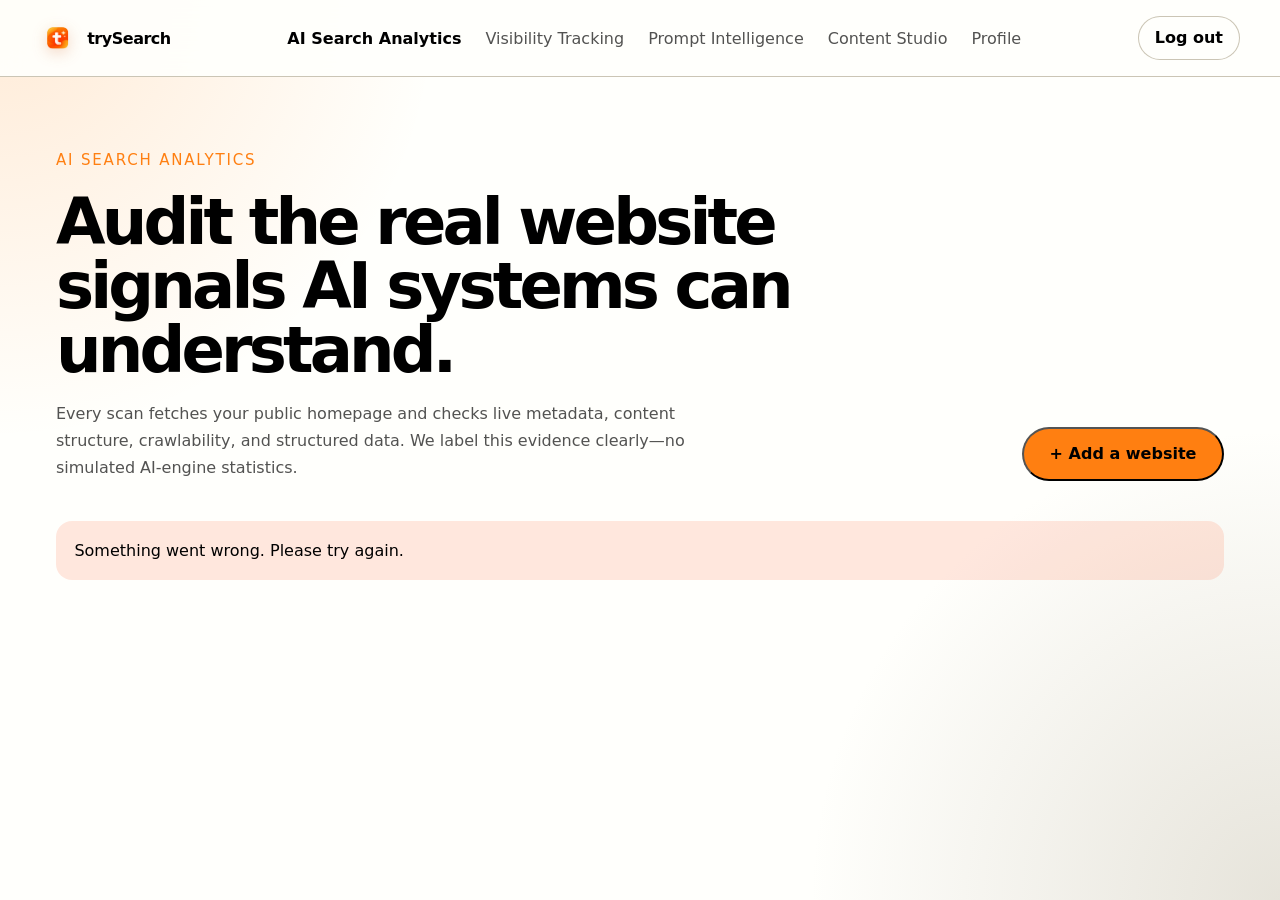
==== commit 92bf6447: "AI Search Analytics-update" ====
--- a/analytics.html
+++ b/analytics.html
@@ -24,8 +24,8 @@
       <section class="analytics-topbar">
         <div>
           <p class="eyebrow">AI Search Analytics</p>
-          <h1>Know how AI answers talk about your brand.</h1>
-          <p>Track visibility across leading AI search experiences, uncover citation gaps, and turn the best opportunities into content actions.</p>
+          <h1>Audit the real website signals AI systems can understand.</h1>
+          <p>Every scan fetches your public homepage and checks live metadata, content structure, crawlability, and structured data. We label this evidence clearly—no simulated AI-engine statistics.</p>
         </div>
         <button class="button button-primary" id="open-project-dialog" type="button">+ Add a website</button>
       </section>
@@ -47,37 +47,37 @@
           <select id="project-picker" aria-label="Tracked website"></select>
           <span id="last-scan" class="last-scan"></span>
           <button class="text-action" id="delete-project" type="button">Remove site</button>
-          <button class="button button-primary scan-button" id="scan-button" type="button">Run new scan</button>
+          <button class="button button-primary scan-button" id="scan-button" type="button">Run live audit</button>
         </div>
 
         <section class="analytics-empty report-empty" id="report-empty" hidden>
           <span class="empty-icon">↗</span>
           <h2>Your workspace is ready.</h2>
-          <p>Run the first scan to calculate an AI visibility baseline for this website.</p>
-          <button class="button button-primary" id="first-scan-button" type="button">Run first scan</button>
+          <p>Run the first live audit to calculate website-derived AI-search readiness signals.</p>
+          <button class="button button-primary" id="first-scan-button" type="button">Run live audit</button>
         </section>
 
         <div id="report-content" hidden>
           <div class="report-heading">
-            <div><p class="section-label">Latest benchmark</p><h2 id="project-name"></h2></div>
-            <span class="baseline-badge">Baseline scan</span>
+            <div><p class="section-label">Latest live website audit</p><h2 id="project-name"></h2></div>
+            <span class="baseline-badge">Source-derived</span>
           </div>
 
           <section class="score-grid" aria-label="Key visibility metrics">
-            <article class="score-card main-score"><span>AI visibility score</span><strong id="visibility-score">—</strong><small>out of 100</small></article>
-            <article class="score-card"><span>Brand mention rate</span><strong id="mention-rate">—</strong><small>of monitored answers</small></article>
-            <article class="score-card"><span>Citation rate</span><strong id="citation-rate">—</strong><small>answers linking to you</small></article>
-            <article class="score-card"><span>Share of voice</span><strong id="share-of-voice">—</strong><small>vs. comparable brands</small></article>
+            <article class="score-card main-score"><span>AI-search readiness</span><strong id="visibility-score">—</strong><small>website-derived score</small></article>
+            <article class="score-card"><span>Metadata coverage</span><strong id="mention-rate">—</strong><small>title and description</small></article>
+            <article class="score-card"><span>Content coverage</span><strong id="citation-rate">—</strong><small>page copy and headings</small></article>
+            <article class="score-card"><span>Crawlability</span><strong id="share-of-voice">—</strong><small>indexing and canonical signal</small></article>
           </section>
 
-          <section class="summary-card"><span class="summary-icon">✦</span><div><p class="section-label">What to do next</p><p id="report-summary"></p></div></section>
+          <section class="summary-card"><span class="summary-icon">✦</span><div><p class="section-label">What the live audit found</p><p id="report-summary"></p></div></section>
 
           <section class="report-grid">
-            <article class="analytics-card trend-card"><div class="card-title"><div><p class="section-label">Visibility trend</p><h3>Score history</h3></div><span id="trend-current"></span></div><div class="trend-chart" id="trend-chart" aria-label="AI visibility score history"></div></article>
-            <article class="analytics-card"><div class="card-title"><div><p class="section-label">Engine coverage</p><h3>Where you appear</h3></div></div><div class="engine-list" id="engine-list"></div></article>
+            <article class="analytics-card trend-card"><div class="card-title"><div><p class="section-label">Audit history</p><h3>Readiness score</h3></div><span id="trend-current"></span></div><div class="trend-chart" id="trend-chart" aria-label="Website AI-search readiness score history"></div></article>
+            <article class="analytics-card"><div class="card-title"><div><p class="section-label">Audit coverage</p><h3>What your website exposes</h3></div></div><div class="engine-list" id="engine-list"></div></article>
           </section>
 
-          <section class="analytics-card prompts-card"><div class="card-title"><div><p class="section-label">Prompt intelligence</p><h3>High-value answer opportunities</h3></div><a class="prompt-count" href="/prompt-intelligence">Open workspace</a><span class="prompt-count" id="prompt-count"></span></div><div class="table-scroll"><table><thead><tr><th>Prompt</th><th>Intent</th><th>Position</th><th>Cited?</th><th>Leading brand</th><th>Recommended action</th></tr></thead><tbody id="prompt-list"></tbody></table></div></section>
+          <section class="analytics-card prompts-card"><div class="card-title"><div><p class="section-label">Website improvements</p><h3>Evidence-backed next actions</h3></div><span class="prompt-count" id="prompt-count"></span></div><div class="table-scroll"><table><thead><tr><th>Website signal</th><th>Area</th><th>Score</th><th>Status</th><th>Evidence</th><th>Recommended action</th></tr></thead><tbody id="prompt-list"></tbody></table></div></section>
         </div>
       </section>
     </main>
--- a/styles.css
+++ b/styles.css
@@ -1359,3 +1359,132 @@
     padding-right: max(0px, env(safe-area-inset-right));
   }
 }
+
+/* Mobile-only refinement: the desktop composition stays unchanged while the
+   phone experience becomes calmer, more spacious, and easier to scan. */
+@media (max-width: 560px) {
+  .home-page .ambient-scene { opacity: .42; }
+  .home-page .three-home-canvas { display: none; }
+  .home-page .ambient-grid { opacity: .06; }
+
+  .site-header { background: rgba(255, 255, 252, .97); }
+  .header-inner { min-height: 4.25rem; padding: .7rem 0; }
+  .brand { gap: .6rem; font-size: .96rem; }
+  .brand-logo { width: 2rem; height: 2rem; }
+  .mobile-menu-toggle { width: 2.65rem; height: 2.65rem; padding: .38rem; border: 1px solid var(--border); border-radius: .8rem; background: var(--surface); }
+  .mobile-menu-toggle span { width: 1.25rem; }
+  .mobile-nav[aria-hidden="false"] { gap: .4rem; margin: 0 .75rem .75rem; padding: .6rem; border: 1px solid var(--border); border-radius: 1rem; background: rgba(255, 255, 252, .98); box-shadow: 0 1rem 2.5rem rgba(0, 0, 0, .1); }
+  .mobile-nav a { padding: .65rem .75rem; border-radius: .65rem; font-weight: 650; }
+  .mobile-nav a:hover { background: var(--surface-subtle); }
+  .mobile-nav .mobile-cta { margin-top: .25rem; padding: .85rem 1rem; }
+
+  .home-page .hero { gap: 1rem; padding-top: 1.25rem; padding-bottom: 2rem; }
+  .home-page .hero-content { padding: 1.2rem; border: 1px solid rgba(190, 183, 164, .6); border-radius: 1.35rem; background: rgba(255, 255, 252, .72); box-shadow: 0 .8rem 2.2rem rgba(116, 73, 25, .06); }
+  .home-page .hero .eyebrow { margin: 0 0 .75rem; font-size: .7rem; letter-spacing: .1em; line-height: 1.45; }
+  .home-page .hero h1 { font-size: clamp(2.15rem, 9.2vw, 2.65rem); line-height: 1.01; letter-spacing: -.065em; }
+  .home-page .hero-actions { gap: .65rem; margin-top: 1.35rem; }
+  .home-page .hero-actions .button { min-height: 3.15rem; padding: .82rem 1rem; }
+  .home-page .hero-visual { margin-top: .2rem; }
+  .home-page .visual-card { padding: 1rem; border-radius: 1.2rem; background: rgba(255, 255, 252, .9); box-shadow: 0 1rem 2.5rem rgba(71, 43, 16, .1); }
+  .home-page .visual-card::before { opacity: .45; }
+  .home-page .card-header { margin-bottom: 1rem; font-size: .85rem; }
+  .home-page .visual-content { gap: .85rem; }
+  .home-page .metric { padding: .85rem .95rem; border-radius: .95rem; }
+  .home-page .metric strong { font-size: 1.65rem; }
+  .home-page .chart { min-height: 0; padding: .55rem .45rem .25rem; border-radius: 1rem; }
+  .home-page .detail-row { padding: .2rem 0; font-size: .86rem; }
+
+  .home-page .feature-grid { gap: .8rem; }
+  .home-page .feature-card { gap: .65rem; padding: 1.15rem; border-radius: 1.15rem; background: rgba(255, 255, 252, .78); }
+  .home-page .feature-card h2 { margin-bottom: .25rem; font-size: 1.12rem; }
+  .home-page .feature-card p { margin-top: 0; }
+  .home-page .master-setup { gap: 1rem; }
+  .home-page .master-setup-copy h2 { font-size: clamp(1.9rem, 9vw, 2.35rem); }
+  .home-page .master-setup-panel { padding: 1rem; border-radius: 1.2rem; background: rgba(255, 255, 252, .9); }
+  .home-page .master-tool-list { gap: .4rem; margin-top: 1rem; }
+  .home-page .master-tool-list span { padding: .28rem .55rem; font-size: .76rem; }
+  .home-page .section-highlight { gap: 1rem; }
+  .home-page .insights-panel { border-radius: 1.2rem; }
+  .home-page .why-grid article { padding: 1.15rem; }
+  .home-page .contact-panel { padding: 1rem; }
+}
+
+@media (max-width: 380px) {
+  .brand-name { font-size: .9rem; }
+  .home-page .hero-content { padding: 1rem; }
+  .home-page .hero h1 { font-size: clamp(2rem, 10vw, 2.35rem); }
+  .home-page .visual-card { padding: .85rem; }
+  .home-page .metric-label { font-size: .82rem; }
+  .home-page .master-setup-panel { padding: .85rem; }
+}
+
+/* The lower homepage becomes a sequence of focused, thumb-friendly cards on
+   a phone rather than a long desktop layout compressed into one column. */
+@media (max-width: 560px) {
+  .home-page main > br { display: none; }
+  .home-page #product { padding-top: 1rem; padding-bottom: 1.25rem; }
+
+  .home-page .master-setup {
+    gap: 1.1rem;
+    margin: .5rem 0;
+    padding: 1.1rem !important;
+    border: 1px solid rgba(255, 127, 17, .28);
+    border-radius: 1.35rem;
+    background: linear-gradient(145deg, rgba(255, 245, 234, .94), rgba(255, 255, 252, .9));
+    box-shadow: 0 1rem 2.5rem rgba(125, 71, 15, .07);
+  }
+  .home-page .master-setup-copy { padding: .15rem; }
+  .home-page .master-setup-copy .eyebrow { margin-bottom: .55rem; font-size: .68rem; }
+  .home-page .master-setup-copy h2 { font-size: clamp(1.85rem, 8.7vw, 2.25rem); line-height: 1.02; }
+  .home-page .master-setup-panel { padding: 1rem; border-radius: 1rem; border-color: rgba(190, 183, 164, .65); background: rgba(255, 255, 252, .94); box-shadow: none; }
+  .home-page .master-setup-form { gap: .7rem; }
+  .home-page .master-setup-form label { gap: .3rem; font-size: .78rem; }
+  .home-page .master-setup-form input { min-height: 3rem; padding: .72rem .8rem; border-radius: .8rem; }
+  .home-page .master-setup-form .button { min-height: 3.15rem; margin-top: .15rem; padding: .75rem 1rem; }
+  .home-page .master-form-note { font-size: .74rem; line-height: 1.5; }
+
+  .home-page .section-highlight {
+    gap: 1.15rem;
+    margin: .5rem 0;
+    padding: 1.2rem !important;
+    border: 1px solid rgba(190, 183, 164, .58);
+    border-radius: 1.35rem;
+    background: rgba(255, 255, 252, .78);
+  }
+  .home-page .highlight-copy .eyebrow,
+  .home-page .why-choose .eyebrow,
+  .home-page .contact-section .eyebrow { margin-bottom: .55rem; font-size: .68rem; }
+  .home-page .highlight-copy h2,
+  .home-page .why-choose .section-heading h2,
+  .home-page .contact-section .section-heading h2 { font-size: clamp(1.8rem, 8.4vw, 2.2rem); line-height: 1.06; letter-spacing: -.055em; }
+  .home-page .insights-panel { padding: 1rem; border-radius: 1rem; border-color: rgba(190, 183, 164, .58); background: var(--surface-subtle); box-shadow: none; }
+  .home-page .panel-header { margin-bottom: .8rem; font-size: .85rem; }
+  .home-page .panel-body { gap: .55rem; }
+  .home-page .metric-row { padding: .75rem .85rem; border-radius: .8rem; background: rgba(255, 255, 252, .86); font-size: .88rem; }
+
+  .home-page .why-choose { padding-top: 2.1rem; padding-bottom: 2.1rem; }
+  .home-page .why-choose .section-heading { margin-bottom: 1rem; padding: 0 .15rem; }
+  .home-page .why-grid { gap: .7rem; }
+  .home-page .why-grid article { padding: 1rem; border-radius: 1rem; background: rgba(255, 255, 252, .78); border-color: rgba(190, 183, 164, .58); }
+  .home-page .why-grid h3 { margin-bottom: .35rem; font-size: 1rem; }
+  .home-page .why-grid p { margin: 0; font-size: .88rem; line-height: 1.55; }
+
+  .home-page .contact-section { padding-top: 1.25rem; padding-bottom: 2.5rem; }
+  .home-page .contact-section .section-heading { margin-bottom: 1rem; padding: 0 .15rem; }
+  .home-page .contact-panel { padding: 1rem; border-radius: 1.1rem; border-color: rgba(190, 183, 164, .58); background: rgba(255, 255, 252, .9); box-shadow: 0 .75rem 2rem rgba(77, 50, 19, .06); }
+  .home-page .contact-form { gap: .75rem; }
+  .home-page .form-row label { gap: .35rem; color: var(--black); font-size: .8rem; }
+  .home-page .form-row input,
+  .home-page .form-row textarea { padding: .8rem .85rem; border-radius: .8rem; background: var(--porcelain); color: var(--black); }
+  .home-page .form-row textarea { min-height: 7rem; }
+  .home-page .form-note { color: var(--ink-muted); font-size: .78rem; }
+
+  .site-footer { padding: 2.6rem 0 1.2rem; }
+  .site-footer .footer-grid { gap: 1.35rem; padding-bottom: 1.5rem; }
+  .site-footer .footer-brand-block > p { margin: .75rem 0 1rem; font-size: .9rem; line-height: 1.55; }
+  .site-footer .footer-cta { width: 100%; justify-content: center; padding: .75rem .85rem; }
+  .site-footer .footer-nav { display: grid; grid-template-columns: 1fr 1fr; gap: .1rem .9rem; }
+  .site-footer .footer-nav h3 { grid-column: 1 / -1; margin-bottom: .35rem; }
+  .site-footer .footer-nav a { margin: 0; padding: .35rem 0; font-size: .85rem; }
+  .site-footer .footer-bottom { gap: .35rem; padding-top: 1rem; line-height: 1.5; }
+}
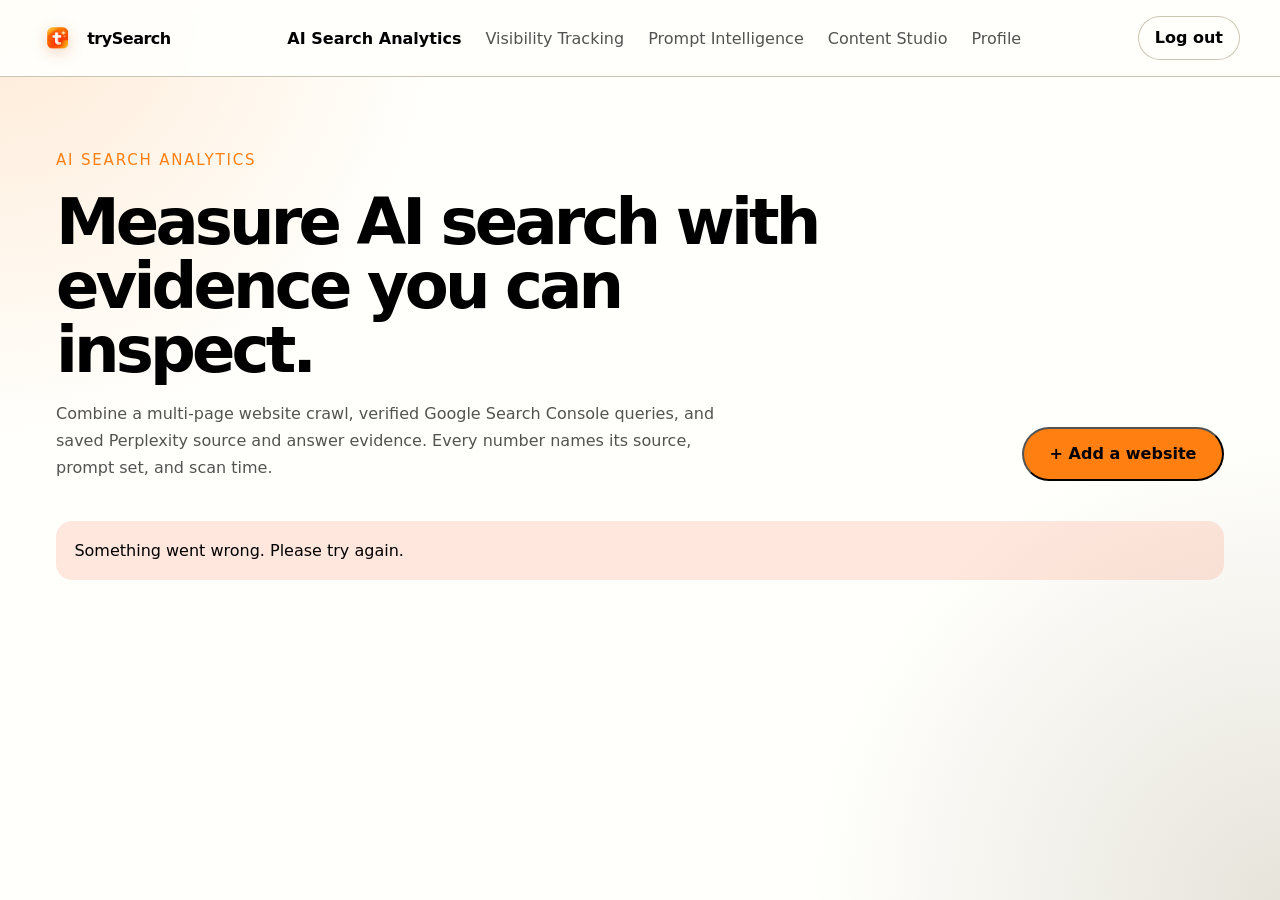
==== commit 8b70898c: "big-update" ====
--- a/analytics.html
+++ b/analytics.html
@@ -24,8 +24,8 @@
       <section class="analytics-topbar">
         <div>
           <p class="eyebrow">AI Search Analytics</p>
-          <h1>Audit the real website signals AI systems can understand.</h1>
-          <p>Every scan fetches your public homepage and checks live metadata, content structure, crawlability, and structured data. We label this evidence clearly—no simulated AI-engine statistics.</p>
+          <h1>Measure AI search with evidence you can inspect.</h1>
+          <p>Combine a multi-page website crawl, verified Google Search Console queries, and saved Perplexity source and answer evidence. Every number names its source, prompt set, and scan time.</p>
         </div>
         <button class="button button-primary" id="open-project-dialog" type="button">+ Add a website</button>
       </section>
@@ -36,48 +36,118 @@
       <section class="analytics-empty" id="empty-state" hidden>
         <span class="empty-icon">✦</span>
         <p class="eyebrow">Start with a website</p>
-        <h2>Build your first AI search baseline.</h2>
-        <p>Add a client website, then run a scan to generate a persistent visibility report, engine breakdown, and content opportunities.</p>
+        <h2>Build your first evidence-backed baseline.</h2>
+        <p>Add the exact public website URL. You can then audit its pages, connect Search Console, and track approved prompts.</p>
         <button class="button button-primary" id="empty-add-project" type="button">Add a website</button>
       </section>
 
       <section id="analytics-dashboard" hidden>
-        <div class="project-bar">
-          <label class="project-picker-label" for="project-picker">Tracked website</label>
-          <select id="project-picker" aria-label="Tracked website"></select>
-          <span id="last-scan" class="last-scan"></span>
-          <button class="text-action" id="delete-project" type="button">Remove site</button>
-          <button class="button button-primary scan-button" id="scan-button" type="button">Run live audit</button>
-        </div>
+        <div class="analytics-workbench">
+          <aside class="analytics-sidepanel" aria-label="Tracked website workspaces">
+            <div class="sidepanel-heading"><div><p class="section-label">Workspaces</p><h2>Tracked sites</h2></div><button class="sidebar-add" id="sidebar-add-project" type="button" aria-label="Add a website">+</button></div>
+            <div class="sidebar-project-list" id="sidebar-project-list"></div>
+            <div class="sidepanel-note"><strong>Measured, not modelled</strong><span>Unavailable sources stay unavailable. Provider or crawl failures are never displayed as measured zeroes.</span></div>
+          </aside>
 
-        <section class="analytics-empty report-empty" id="report-empty" hidden>
-          <span class="empty-icon">↗</span>
-          <h2>Your workspace is ready.</h2>
-          <p>Run the first live audit to calculate website-derived AI-search readiness signals.</p>
-          <button class="button button-primary" id="first-scan-button" type="button">Run live audit</button>
-        </section>
+          <div class="analytics-core">
+            <div class="project-bar">
+              <label class="project-picker-label" for="project-picker">Tracked website</label>
+              <select id="project-picker" aria-label="Tracked website"></select>
+              <span id="last-scan" class="last-scan"></span>
+              <button class="text-action" id="delete-project" type="button">Remove site</button>
+              <button class="button button-primary scan-button" id="scan-button" type="button">Run full audit</button>
+            </div>
 
-        <div id="report-content" hidden>
-          <div class="report-heading">
-            <div><p class="section-label">Latest live website audit</p><h2 id="project-name"></h2></div>
-            <span class="baseline-badge">Source-derived</span>
+            <section class="source-status-strip" id="source-status" aria-label="Analytics data sources">
+              <div class="source-chip pending" id="crawl-source-status"><span class="source-dot"></span><div><strong>Website crawl</strong><small>Not audited</small></div></div>
+              <div class="source-chip pending" id="gsc-source-status"><span class="source-dot"></span><div><strong>Search Console</strong><small>Not connected</small></div></div>
+              <div class="source-chip pending" id="perplexity-source-status"><span class="source-dot"></span><div><strong>Perplexity evidence</strong><small>No scan</small></div></div>
+            </section>
+
+            <nav class="analytics-view-tabs" role="tablist" aria-label="Analytics views">
+              <button class="active" type="button" role="tab" aria-selected="true" data-view="overview">Overview</button>
+              <button type="button" role="tab" aria-selected="false" data-view="pages">Pages</button>
+              <button type="button" role="tab" aria-selected="false" data-view="search">Search queries</button>
+              <button type="button" role="tab" aria-selected="false" data-view="prompts">Prompts</button>
+              <button type="button" role="tab" aria-selected="false" data-view="evidence">AI evidence</button>
+              <button type="button" role="tab" aria-selected="false" data-view="opportunities">Opportunities</button>
+            </nav>
+
+            <section class="analytics-view-panel active" id="overview-panel" role="tabpanel" data-panel="overview">
+              <section class="analytics-empty report-empty" id="report-empty" hidden>
+                <span class="empty-icon">↗</span><h2>Your crawl workspace is ready.</h2>
+                <p>Run the first full audit to inspect a bounded set of sitemap and internal pages.</p>
+                <button class="button button-primary" id="first-scan-button" type="button">Run full audit</button>
+              </section>
+
+              <div id="report-content" hidden>
+                <div class="report-heading"><div><p class="section-label">Latest website crawl</p><h2 id="project-name"></h2></div><span id="report-source-badge" class="baseline-badge">Website crawl</span></div>
+                <section class="score-grid" aria-label="Website audit metrics">
+                  <article class="score-card main-score"><span>AI-search readiness</span><strong><span id="visibility-score">—</span><small class="metric-unit">%</small></strong><small>fetched-page aggregate</small></article>
+                  <article class="score-card"><span>Metadata coverage</span><strong><span id="mention-rate">—</span><small class="metric-unit">%</small></strong><small>titles and descriptions</small></article>
+                  <article class="score-card"><span>Content coverage</span><strong><span id="citation-rate">—</span><small class="metric-unit">%</small></strong><small>copy and headings</small></article>
+                  <article class="score-card"><span>Crawlability</span><strong><span id="share-of-voice">—</span><small class="metric-unit">%</small></strong><small>indexing and canonical signals</small></article>
+                </section>
+                <section class="summary-card"><span class="summary-icon">✦</span><div><p class="section-label">What the crawl found</p><p id="report-summary"></p></div></section>
+                <section class="report-grid">
+                  <article class="analytics-card trend-card"><div class="card-title"><div><p class="section-label">Audit history</p><h3>Readiness score</h3></div><span id="trend-current"></span></div><div class="trend-chart" id="trend-chart" aria-label="Website readiness score history"></div></article>
+                  <article class="analytics-card"><div class="card-title"><div><p class="section-label">Audit coverage</p><h3>What the selected pages expose</h3></div></div><div class="engine-list" id="engine-list"></div></article>
+                </section>
+                <section class="analytics-card prompts-card"><div class="card-title"><div><p class="section-label">Website findings</p><h3>Evidence-backed next actions</h3></div><span class="prompt-count" id="prompt-count"></span></div><div class="table-scroll"><table><thead><tr><th>Finding</th><th>Area</th><th>Severity</th><th>Evidence</th><th>Recommended action</th></tr></thead><tbody id="prompt-list"></tbody></table></div></section>
+              </div>
+            </section>
+
+            <section class="analytics-view-panel" id="pages-panel" role="tabpanel" data-panel="pages" hidden>
+              <div class="panel-heading"><div><p class="section-label">Multi-page audit</p><h2>Pages selected from sitemaps and internal links</h2></div><span class="baseline-badge">Public HTML</span></div>
+              <div class="compact-metrics" id="page-audit-metrics"></div>
+              <article class="analytics-card sitemap-card"><div class="card-title"><div><p class="section-label">Discovery</p><h3>Sitemap sources</h3></div></div><div id="sitemap-list" class="sitemap-list"></div></article>
+              <article class="analytics-card prompts-card"><div class="card-title"><div><p class="section-label">Page evidence</p><h3>Audited URLs</h3></div><span class="prompt-count" id="page-count"></span></div><div class="table-scroll"><table><thead><tr><th>Page</th><th>Fetch</th><th>Readiness</th><th>Words</th><th>Schema</th><th>Issues</th><th>Fetched</th></tr></thead><tbody id="page-audit-list"></tbody></table></div></article>
+            </section>
+
+            <section class="analytics-view-panel" id="search-panel" role="tabpanel" data-panel="search" hidden>
+              <article class="analytics-card connection-card"><div><p class="section-label">Owned search data</p><h2>Google Search Console</h2><p id="gsc-connection-copy">Connect a verified property to report real Google query performance.</p></div><div class="connection-actions"><a class="button button-primary" id="connect-search-console" href="#">Connect Google</a><button class="button button-secondary" id="sync-search-console" type="button" hidden>Sync last 28 days</button><button class="text-action" id="disconnect-search-console" type="button" hidden>Disconnect</button></div></article>
+              <div class="property-row" id="gsc-property-row" hidden><label for="gsc-property-picker">Search Console property</label><select id="gsc-property-picker"></select><span id="gsc-last-sync"></span></div>
+              <section class="score-grid search-score-grid" id="gsc-score-grid" hidden>
+                <article class="score-card"><span>Clicks</span><strong id="gsc-clicks">—</strong><small>saved query rows</small></article>
+                <article class="score-card"><span>Impressions</span><strong id="gsc-impressions">—</strong><small>saved query rows</small></article>
+                <article class="score-card"><span>CTR</span><strong><span id="gsc-ctr">—</span><small class="metric-unit">%</small></strong><small>clicks ÷ impressions</small></article>
+                <article class="score-card"><span>Average position</span><strong id="gsc-position">—</strong><small>impression-weighted</small></article>
+              </section>
+              <article class="analytics-card prompts-card" id="gsc-query-card" hidden><div class="card-title"><div><p class="section-label">Search Analytics API</p><h3>Top saved queries</h3></div><span class="prompt-count" id="gsc-date-range"></span></div><div class="table-scroll"><table><thead><tr><th>Query</th><th>Page</th><th>Clicks</th><th>Impressions</th><th>CTR</th><th>Position</th></tr></thead><tbody id="search-query-list"></tbody></table></div></article>
+            </section>
+
+            <section class="analytics-view-panel" id="prompts-panel" role="tabpanel" data-panel="prompts" hidden>
+              <div class="panel-heading"><div><p class="section-label">Measurement set</p><h2>Topics, competitors, and approved prompts</h2></div><button class="button button-primary" id="run-prompt-scan" type="button">Run Perplexity scan</button></div>
+              <div class="provider-config-strip" id="provider-config-strip"></div>
+              <div class="config-grid">
+                <article class="analytics-card"><div class="card-title"><div><p class="section-label">Topics</p><h3>Prompt groups</h3></div></div><form class="inline-form" id="topic-form"><input name="name" placeholder="Project management" required maxlength="180" /><button type="submit">Add</button></form><div class="chip-list" id="topic-list"></div></article>
+                <article class="analytics-card"><div class="card-title"><div><p class="section-label">Competitors</p><h3>Share-of-voice set</h3></div></div><form class="inline-form split" id="competitor-form"><input name="name" placeholder="Example competitor" required maxlength="180" /><input name="domain" placeholder="competitor.com" /><button type="submit">Add</button></form><div class="chip-list" id="competitor-list"></div></article>
+              </div>
+              <article class="analytics-card prompt-builder"><div class="card-title"><div><p class="section-label">Tracked prompts</p><h3>Questions this project measures</h3></div><span class="prompt-count" id="tracked-prompt-count"></span></div><form class="prompt-form" id="tracked-prompt-form"><textarea name="prompt" placeholder="What is the best project management software for remote teams?" required minlength="8" maxlength="1000"></textarea><select name="topic_id" id="prompt-topic-picker"><option value="">No topic</option></select><select name="intent"><option>Discovery</option><option>Comparison</option><option>Purchase</option><option>Support</option></select><button class="button button-primary" type="submit">Add prompt</button></form><div class="table-scroll"><table><thead><tr><th>Prompt</th><th>Topic</th><th>Intent</th><th>Status</th><th></th></tr></thead><tbody id="analytics-prompt-list"></tbody></table></div></article>
+              <article class="analytics-card schedule-card"><div><p class="section-label">Scheduled evidence</p><h3>Repeat the same prompt set</h3><p>Schedules are processed by the analytics worker and retain each provider response.</p></div><form id="scan-schedule-form"><label class="toggle-label"><input name="enabled" type="checkbox" /> Enabled</label><select name="frequency"><option value="daily">Daily</option><option value="weekly" selected>Weekly</option><option value="monthly">Monthly</option></select><input name="region" maxlength="2" placeholder="IN" aria-label="Two-letter region" /><button class="button button-secondary" type="submit">Save schedule</button></form></article>
+            </section>
+
+            <section class="analytics-view-panel" id="evidence-panel" role="tabpanel" data-panel="evidence" hidden>
+              <div class="panel-heading"><div><p class="section-label">Provider evidence</p><h2>Saved answers, citations, and ranked sources</h2></div><span class="baseline-badge" id="evidence-provider-badge">Perplexity API</span></div>
+              <section class="analytics-empty compact-empty" id="evidence-empty"><span class="empty-icon">⌕</span><h2>No provider scan yet.</h2><p>Add tracked prompts, configure the server API key, and run a scan.</p></section>
+              <div id="evidence-content" hidden>
+                <section class="score-grid evidence-score-grid">
+                  <article class="score-card"><span>Answer mention rate</span><strong><span id="evidence-mention-rate">—</span><small class="metric-unit">%</small></strong><small>brand-mentioned answers ÷ completed answers</small></article>
+                  <article class="score-card"><span>Citation rate</span><strong><span id="evidence-citation-rate">—</span><small class="metric-unit">%</small></strong><small>domain-cited answers ÷ completed answers</small></article>
+                  <article class="score-card"><span>Source presence</span><strong><span id="evidence-source-rate">—</span><small class="metric-unit">%</small></strong><small>ranked result sets containing the domain</small></article>
+                  <article class="score-card"><span>Brand share of voice</span><strong><span id="evidence-share-voice">—</span><small class="metric-unit">%</small></strong><small>answer-level mentions across the defined brand set</small></article>
+                </section>
+                <p class="evidence-method" id="evidence-method"></p>
+                <article class="analytics-card prompts-card"><div class="card-title"><div><p class="section-label">Inspectable records</p><h3>Prompt evidence</h3></div><span class="prompt-count" id="evidence-count"></span></div><div class="table-scroll"><table><thead><tr><th>Prompt</th><th>Topic</th><th>Provider / model</th><th>Mention</th><th>Citation</th><th>Source rank</th><th>Scanned</th><th></th></tr></thead><tbody id="evidence-list"></tbody></table></div></article>
+              </div>
+            </section>
+
+            <section class="analytics-view-panel" id="opportunities-panel" role="tabpanel" data-panel="opportunities" hidden>
+              <div class="panel-heading"><div><p class="section-label">Content opportunities</p><h2>Actions grounded in stored evidence IDs</h2></div><span class="baseline-badge" id="opportunity-source-badge">Evidence rules</span></div>
+              <section class="analytics-empty compact-empty" id="opportunities-empty"><span class="empty-icon">✦</span><h2>No evidence-backed opportunities yet.</h2><p>Run a provider scan first. The open model may summarize gaps, but it never creates the visibility metrics.</p></section>
+              <div class="opportunity-grid" id="opportunity-list"></div>
+            </section>
           </div>
-
-          <section class="score-grid" aria-label="Key visibility metrics">
-            <article class="score-card main-score"><span>AI-search readiness</span><strong id="visibility-score">—</strong><small>website-derived score</small></article>
-            <article class="score-card"><span>Metadata coverage</span><strong id="mention-rate">—</strong><small>title and description</small></article>
-            <article class="score-card"><span>Content coverage</span><strong id="citation-rate">—</strong><small>page copy and headings</small></article>
-            <article class="score-card"><span>Crawlability</span><strong id="share-of-voice">—</strong><small>indexing and canonical signal</small></article>
-          </section>
-
-          <section class="summary-card"><span class="summary-icon">✦</span><div><p class="section-label">What the live audit found</p><p id="report-summary"></p></div></section>
-
-          <section class="report-grid">
-            <article class="analytics-card trend-card"><div class="card-title"><div><p class="section-label">Audit history</p><h3>Readiness score</h3></div><span id="trend-current"></span></div><div class="trend-chart" id="trend-chart" aria-label="Website AI-search readiness score history"></div></article>
-            <article class="analytics-card"><div class="card-title"><div><p class="section-label">Audit coverage</p><h3>What your website exposes</h3></div></div><div class="engine-list" id="engine-list"></div></article>
-          </section>
-
-          <section class="analytics-card prompts-card"><div class="card-title"><div><p class="section-label">Website improvements</p><h3>Evidence-backed next actions</h3></div><span class="prompt-count" id="prompt-count"></span></div><div class="table-scroll"><table><thead><tr><th>Website signal</th><th>Area</th><th>Score</th><th>Status</th><th>Evidence</th><th>Recommended action</th></tr></thead><tbody id="prompt-list"></tbody></table></div></section>
         </div>
       </section>
     </main>
@@ -86,14 +156,27 @@
       <form id="project-form">
         <button class="dialog-close" id="close-project-dialog" type="button" aria-label="Close">×</button>
         <p class="eyebrow">New tracked website</p><h2 id="dialog-title">Set up AI Search Analytics</h2>
-        <p class="dialog-copy">We’ll create a report workspace for this client website.</p>
-        <label>Website domain<input id="project-domain" name="domain" placeholder="example.com" autocomplete="url" required /></label>
+        <p class="dialog-copy">Add the exact public URL that should seed the crawl. trySearch will discover a bounded set of same-site sitemap and internal pages.</p>
+        <label>Website URL<input id="project-domain" name="domain" placeholder="https://example.com/page" autocomplete="url" required /></label>
         <label>Brand name<input id="project-brand" name="brand_name" placeholder="Example" required /></label>
         <label>Industry<select id="project-industry" name="industry"><option>Technology</option><option>Marketing</option><option>E-commerce</option><option>Finance</option><option>Healthcare</option><option>General</option></select></label>
         <p class="dialog-error" id="project-error" role="alert" hidden></p>
         <button class="button button-primary" id="save-project" type="submit">Create workspace</button>
       </form>
     </dialog>
+
+    <dialog class="project-dialog evidence-dialog" id="evidence-dialog" aria-labelledby="evidence-dialog-title">
+      <div class="evidence-dialog-body">
+        <button class="dialog-close" id="close-evidence-dialog" type="button" aria-label="Close evidence">×</button>
+        <p class="eyebrow">Original provider record</p>
+        <h2 id="evidence-dialog-title">Prompt evidence</h2>
+        <p class="evidence-provider-meta" id="evidence-provider-meta"></p>
+        <section><p class="section-label">Prompt</p><p id="evidence-prompt"></p></section>
+        <section><p class="section-label">Saved answer</p><div class="evidence-answer" id="evidence-answer"></div></section>
+        <section><p class="section-label">Saved source results</p><div class="evidence-sources" id="evidence-sources"></div></section>
+        <details><summary>Raw provider JSON</summary><pre id="evidence-raw-json"></pre></details>
+      </div>
+    </dialog>
     <script src="/pwa.js"></script>
     <script src="/analytics.js"></script>
   </body>
--- a/analytics.css
+++ b/analytics.css
@@ -20,6 +20,7 @@
 .score-grid { display: grid; grid-template-columns: 1.3fr repeat(3, 1fr); gap: 1rem; }.score-card, .analytics-card, .summary-card { background: var(--surface); border: 1px solid var(--border); box-shadow: 0 14px 35px rgba(0,0,0,.05); border-radius: 1.35rem; }.score-card { padding: 1.35rem; display: grid; align-content: start; min-height: 9.6rem; }.score-card span, .score-card small { color: var(--ink-muted); }.score-card strong { font-size: clamp(2.2rem, 3vw, 3.3rem); line-height: 1.1; margin: .55rem 0 .2rem; letter-spacing: -.06em; }.main-score { background: linear-gradient(135deg, #ffefe3, var(--surface)); border-color: rgba(255,127,17,.55); }.main-score strong::after, .score-card:not(.main-score) strong::after { content: '%'; font-size: .4em; margin-left: .1em; }
 .summary-card { display: flex; gap: 1rem; margin: 1rem 0; padding: 1.25rem 1.4rem; }.summary-card p:last-child { margin: .35rem 0 0; color: var(--ink-muted); }.report-grid { display: grid; grid-template-columns: 1fr 1.15fr; gap: 1rem; }.analytics-card { padding: 1.4rem; }.trend-chart { height: 13rem; display: flex; align-items: end; gap: .65rem; padding: 1.5rem .25rem .2rem; border-bottom: 1px solid var(--border); }.trend-bar { flex: 1; min-width: 1.4rem; position: relative; border-radius: .45rem .45rem 0 0; background: linear-gradient(180deg, var(--vivid-tangerine), var(--blazing-flame)); }.trend-bar span { position: absolute; top: -1.5rem; width: 100%; text-align: center; font-size: .72rem; color: var(--ink-muted); }.trend-empty { color: var(--ink-muted); margin: auto; }.engine-list { display: grid; gap: .85rem; margin-top: 1.4rem; }.engine-row { display: grid; grid-template-columns: minmax(7.8rem,1fr) 2fr auto; align-items: center; gap: .75rem; font-size: .92rem; }.engine-track { height: .55rem; background: var(--surface-subtle); border-radius: 1rem; overflow: hidden; }.engine-track span { display: block; height: 100%; border-radius: inherit; background: var(--vivid-tangerine); }.engine-score { font-weight: 700; }.engine-change { font-size: .76rem; color: #177347; }.engine-change.down { color: #a33d1f; }.prompts-card { margin-top: 1rem; }.table-scroll { overflow-x: auto; margin: 1.25rem -1.4rem -1.4rem; }.prompts-card table { min-width: 800px; width: 100%; border-collapse: collapse; }.prompts-card th { padding: .8rem 1.4rem; text-align: left; color: var(--ink-muted); font-size: .72rem; letter-spacing: .05em; text-transform: uppercase; background: var(--surface-subtle); }.prompts-card td { padding: 1rem 1.4rem; border-top: 1px solid var(--border); vertical-align: top; }.prompts-card td:first-child { min-width: 15rem; font-weight: 600; }.prompts-card td:last-child { min-width: 19rem; color: var(--ink-muted); }.tag { display: inline-block; padding: .2rem .5rem; border-radius: 999px; background: var(--surface-subtle); font-size: .78rem; }.cite-yes { color: #177347; font-weight: 700; }.cite-no { color: #a33d1f; font-weight: 700; }
 .project-dialog { width: min(94vw, 33rem); border: 1px solid var(--border); border-radius: 1.5rem; padding: 0; box-shadow: 0 25px 80px rgba(0,0,0,.25); }.project-dialog::backdrop { background: rgba(0,0,0,.32); backdrop-filter: blur(3px); }.project-dialog form { position: relative; padding: 2rem; }.project-dialog h2 { margin: 0; letter-spacing: -.04em; }.dialog-copy { color: var(--ink-muted); margin: .75rem 0 1.4rem; }.project-dialog label { display: grid; gap: .45rem; margin: .9rem 0; font-weight: 700; }.project-dialog input, .project-dialog select { border: 1px solid var(--border); border-radius: .8rem; padding: .8rem .9rem; background: var(--porcelain); color: var(--black); }.project-dialog .button { border: 0; cursor: pointer; margin-top: .75rem; }.dialog-close { position: absolute; top: 1rem; right: 1rem; border: 0; background: none; cursor: pointer; font-size: 1.6rem; }.dialog-error { color: #a33d1f; margin: .75rem 0 0; }
+.analytics-workbench { display: grid; grid-template-columns: 15rem minmax(0, 1fr); gap: 1.25rem; align-items: start; }.analytics-sidepanel { position: sticky; top: 5.8rem; padding: 1rem; border: 1px solid var(--border); border-radius: 1.2rem; background: rgba(255,255,252,.78); box-shadow: 0 14px 35px rgba(0,0,0,.04); }.sidepanel-heading { display: flex; justify-content: space-between; gap: .75rem; align-items: start; }.sidepanel-heading h2 { margin: .1rem 0 0; font-size: 1.05rem; letter-spacing: -.03em; }.sidebar-add { display: grid; place-items: center; width: 2rem; height: 2rem; min-height: 0; border: 0; border-radius: .6rem; background: var(--vivid-tangerine); color: var(--black); font-size: 1.3rem; cursor: pointer; }.sidebar-project-list { display: grid; gap: .35rem; margin-top: 1rem; }.sidebar-project { display: grid; gap: .1rem; width: 100%; padding: .65rem; border: 1px solid transparent; border-radius: .75rem; background: transparent; color: var(--black); text-align: left; cursor: pointer; }.sidebar-project:hover, .sidebar-project.active { border-color: rgba(255,127,17,.44); background: #fff0e4; }.sidebar-project strong { overflow: hidden; text-overflow: ellipsis; white-space: nowrap; font-size: .86rem; }.sidebar-project span, .sidebar-project small { overflow: hidden; color: var(--ink-muted); font-size: .72rem; text-overflow: ellipsis; white-space: nowrap; }.sidebar-project small { margin-top: .2rem; color: #9b3900; font-weight: 700; }.sidepanel-note { display: grid; gap: .25rem; margin-top: 1rem; padding-top: 1rem; border-top: 1px solid var(--border); color: var(--ink-muted); font-size: .75rem; line-height: 1.45; }.sidepanel-note strong { color: var(--black); }
 @media (max-width: 800px) { .analytics-topbar { align-items: start; flex-direction: column; }.analytics-topbar .button { width: auto; }.score-grid, .report-grid { grid-template-columns: 1fr 1fr; }.main-score { grid-column: span 2; }.trend-card { grid-column: span 2; }.project-bar { flex-wrap: wrap; }.last-scan { width: 100%; order: 3; }.scan-button { margin-left: auto; } }
 @media (max-width: 560px) { .analytics-shell { padding-top: 2.25rem; }.analytics-nav { display: none; }.analytics-logout { display: none; }.analytics-topbar .button { width: 100%; }.score-grid, .report-grid { grid-template-columns: 1fr; }.main-score, .trend-card { grid-column: auto; }.project-bar { align-items: stretch; }.project-picker-label { width: 100%; }.project-bar #project-picker { max-width: none; width: 100%; }.text-action { order: 4; }.scan-button { margin-left: 0; width: 100%; order: 5; }.last-scan { order: 3; }.engine-row { grid-template-columns: 7.4rem 1fr auto; gap: .5rem; }.analytics-card, .score-card { border-radius: 1rem; }.project-dialog form { padding: 1.5rem; } }
 
@@ -53,6 +54,10 @@
   .analytics-nav { gap: .8rem; font-size: .88rem; }
   .analytics-shell { padding-top: 2.75rem; padding-bottom: 3.5rem; }
   .analytics-topbar { padding-bottom: 1.8rem; }
+  .analytics-workbench { grid-template-columns: 1fr; }
+  .analytics-sidepanel { position: static; }
+  .sidebar-project-list { display: flex; overflow-x: auto; padding-bottom: .15rem; -webkit-overflow-scrolling: touch; }
+  .sidebar-project { flex: 0 0 11rem; }
 }
 
 @media (max-width: 700px) {
@@ -96,3 +101,212 @@
   .scan-button,
   .analytics-logout { min-height: 2.75rem; }
 }
+
+/* Evidence workspace ------------------------------------------------------- */
+.analytics-core { min-width: 0; }
+.analytics-view-panel { display: none; min-width: 0; }
+.analytics-view-panel.active { display: block; }
+.analytics-view-panel[hidden] { display: none !important; }
+
+.source-status-strip {
+  display: grid;
+  grid-template-columns: repeat(3, minmax(0, 1fr));
+  gap: .65rem;
+  margin: -1.5rem 0 1rem;
+}
+
+.source-chip {
+  display: flex;
+  align-items: center;
+  gap: .65rem;
+  min-width: 0;
+  padding: .75rem .85rem;
+  border: 1px solid var(--border);
+  border-radius: .9rem;
+  background: rgba(255, 255, 252, .74);
+}
+
+.source-chip > div { min-width: 0; display: grid; }
+.source-chip strong, .source-chip small { overflow: hidden; text-overflow: ellipsis; white-space: nowrap; }
+.source-chip strong { font-size: .8rem; }
+.source-chip small { color: var(--ink-muted); font-size: .7rem; }
+.source-dot { width: .58rem; height: .58rem; flex: 0 0 auto; border-radius: 50%; background: #a69f94; box-shadow: 0 0 0 .25rem rgba(166, 159, 148, .13); }
+.source-chip.connected .source-dot { background: #16a56a; box-shadow: 0 0 0 .25rem rgba(22, 165, 106, .12); }
+.source-chip.partial .source-dot { background: #d88a05; box-shadow: 0 0 0 .25rem rgba(216, 138, 5, .13); }
+.source-chip.running .source-dot { background: var(--vivid-tangerine); box-shadow: 0 0 0 .25rem rgba(255, 127, 17, .15); animation: source-pulse 1.4s ease-in-out infinite; }
+.source-chip.error .source-dot { background: #c4492d; box-shadow: 0 0 0 .25rem rgba(196, 73, 45, .12); }
+
+@keyframes source-pulse { 50% { transform: scale(.72); opacity: .65; } }
+
+.analytics-view-tabs {
+  display: flex;
+  gap: .35rem;
+  margin: 0 0 1.5rem;
+  padding: .35rem;
+  overflow-x: auto;
+  border: 1px solid var(--border);
+  border-radius: 1rem;
+  background: var(--surface-subtle);
+  scrollbar-width: thin;
+}
+
+.analytics-view-tabs button {
+  flex: 0 0 auto;
+  min-height: 2.6rem;
+  padding: .62rem .85rem;
+  border: 0;
+  border-radius: .72rem;
+  background: transparent;
+  color: var(--ink-muted);
+  font: inherit;
+  font-size: .84rem;
+  font-weight: 650;
+  cursor: pointer;
+}
+
+.analytics-view-tabs button:hover { color: var(--black); }
+.analytics-view-tabs button.active { background: var(--surface); color: var(--black); box-shadow: 0 5px 18px rgba(0,0,0,.06); }
+.panel-heading { display: flex; align-items: start; justify-content: space-between; gap: 1rem; margin-bottom: 1rem; }
+.panel-heading h2, .connection-card h2 { margin: .15rem 0 0; font-size: clamp(1.45rem, 3vw, 2rem); letter-spacing: -.045em; line-height: 1.1; }
+
+.score-card strong::after { content: none !important; }
+.score-card strong { display: flex; align-items: baseline; gap: .12em; }
+.score-card .metric-unit { color: currentColor; font-size: .4em; font-weight: 800; }
+.score-card > small { margin-top: auto; }
+.score-card strong.metric-unavailable .metric-unit { display: none; }
+
+.compact-metrics {
+  display: grid;
+  grid-template-columns: repeat(4, minmax(0, 1fr));
+  gap: .7rem;
+  margin-bottom: 1rem;
+}
+
+.compact-metric { padding: 1rem; border: 1px solid var(--border); border-radius: 1rem; background: var(--surface); }
+.compact-metric span { display: block; color: var(--ink-muted); font-size: .76rem; }
+.compact-metric strong { display: block; margin-top: .15rem; font-size: 1.35rem; letter-spacing: -.04em; }
+.sitemap-card { margin-bottom: 1rem; }
+.sitemap-list { display: grid; gap: .55rem; margin-top: 1rem; }
+.sitemap-row { display: grid; grid-template-columns: minmax(0, 1fr) auto; gap: .7rem; padding: .7rem .8rem; border-radius: .75rem; background: var(--surface-subtle); }
+.sitemap-row a { min-width: 0; overflow: hidden; color: var(--black); font-size: .82rem; text-overflow: ellipsis; white-space: nowrap; }
+.sitemap-row small { color: var(--ink-muted); }
+.page-url { display: grid; max-width: 27rem; }
+.page-url a { overflow: hidden; color: var(--black); font-weight: 650; text-overflow: ellipsis; white-space: nowrap; }
+.page-url small { color: var(--ink-muted); overflow-wrap: anywhere; }
+.status-pill { display: inline-flex; align-items: center; width: fit-content; padding: .25rem .5rem; border-radius: 999px; background: #eef7f1; color: #177347; font-size: .72rem; font-weight: 750; white-space: nowrap; }
+.status-pill.error, .status-pill.failed, .status-pill.critical { background: #fff0eb; color: #a33d1f; }
+.status-pill.partial, .status-pill.medium { background: #fff5db; color: #8a5a00; }
+.status-pill.low, .status-pill.pending { background: var(--surface-subtle); color: var(--ink-muted); }
+
+.connection-card { display: flex; align-items: center; justify-content: space-between; gap: 1.5rem; margin-bottom: 1rem; }
+.connection-card p:not(.section-label), .schedule-card p { max-width: 42rem; margin: .5rem 0 0; color: var(--ink-muted); }
+.connection-actions { display: flex; align-items: center; gap: .55rem; flex: 0 0 auto; }
+.connection-actions .button { width: auto; white-space: nowrap; }
+.property-row { display: flex; align-items: center; gap: .75rem; margin-bottom: 1rem; padding: .85rem 1rem; border: 1px solid var(--border); border-radius: 1rem; background: var(--surface); }
+.property-row label { color: var(--ink-muted); font-size: .8rem; }
+.property-row select { min-width: 0; max-width: 28rem; padding: .6rem .7rem; border: 1px solid var(--border); border-radius: .65rem; background: var(--porcelain); font-weight: 650; }
+.property-row span { margin-left: auto; color: var(--ink-muted); font-size: .78rem; }
+.search-score-grid, .evidence-score-grid { grid-template-columns: repeat(4, minmax(0, 1fr)); margin-bottom: 1rem; }
+
+.provider-config-strip { display: flex; gap: .65rem; margin-bottom: 1rem; overflow-x: auto; }
+.provider-card { flex: 1 0 15rem; padding: .85rem 1rem; border: 1px solid var(--border); border-radius: .9rem; background: var(--surface); }
+.provider-card strong, .provider-card span { display: block; }
+.provider-card span { color: var(--ink-muted); font-size: .75rem; }
+.provider-card small { display: inline-block; margin-top: .4rem; color: #177347; font-weight: 750; }
+.provider-card small.unavailable { color: #a33d1f; }
+.config-grid { display: grid; grid-template-columns: 1fr 1fr; gap: 1rem; margin-bottom: 1rem; }
+.inline-form { display: flex; gap: .45rem; margin-top: 1rem; }
+.inline-form.split { display: grid; grid-template-columns: 1fr 1fr auto; }
+.inline-form input, .prompt-form textarea, .prompt-form select, .schedule-card select, .schedule-card input {
+  min-width: 0;
+  padding: .7rem .75rem;
+  border: 1px solid var(--border);
+  border-radius: .7rem;
+  background: var(--porcelain);
+  color: var(--black);
+  font: inherit;
+  font-size: 16px;
+}
+.inline-form input { flex: 1; }
+.inline-form button { min-height: 2.75rem; padding: .55rem .8rem; border: 0; border-radius: .7rem; background: var(--black); color: var(--porcelain); font-weight: 750; cursor: pointer; }
+.chip-list { display: flex; flex-wrap: wrap; gap: .45rem; margin-top: .85rem; }
+.entity-chip { display: inline-flex; align-items: center; gap: .45rem; max-width: 100%; padding: .36rem .45rem .36rem .65rem; border-radius: 999px; background: var(--surface-subtle); font-size: .78rem; }
+.entity-chip span { overflow: hidden; text-overflow: ellipsis; white-space: nowrap; }
+.entity-chip button { display: grid; place-items: center; width: 1.45rem; height: 1.45rem; min-height: 0; padding: 0; border: 0; border-radius: 50%; background: rgba(0,0,0,.07); cursor: pointer; }
+.prompt-builder { margin-bottom: 1rem; }
+.prompt-form { display: grid; grid-template-columns: minmax(15rem, 1fr) 11rem 9rem auto; gap: .6rem; align-items: end; margin-top: 1rem; }
+.prompt-form textarea { min-height: 5rem; resize: vertical; }
+.prompt-form .button { width: auto; min-height: 2.75rem; border: 0; }
+.schedule-card { display: flex; align-items: center; justify-content: space-between; gap: 1.5rem; }
+.schedule-card h3 { margin: .1rem 0 0; }
+.schedule-card form { display: flex; align-items: center; gap: .55rem; }
+.toggle-label { display: inline-flex; align-items: center; gap: .35rem; white-space: nowrap; }
+.schedule-card input[name="region"] { width: 4.5rem; text-transform: uppercase; }
+.schedule-card .button { width: auto; }
+
+.compact-empty { padding: 2.4rem 1.4rem; }
+.compact-empty h2 { font-size: 1.65rem; }
+.evidence-method { margin: 0 0 1rem; padding: .8rem 1rem; border-left: 3px solid var(--vivid-tangerine); background: #fff8f1; color: var(--ink-muted); font-size: .83rem; }
+.evidence-view { border: 0; background: none; color: #a33d1f; font-weight: 750; cursor: pointer; white-space: nowrap; }
+.opportunity-grid { display: grid; grid-template-columns: repeat(2, minmax(0, 1fr)); gap: 1rem; }
+.opportunity-card { padding: 1.25rem; border: 1px solid var(--border); border-radius: 1.2rem; background: var(--surface); box-shadow: 0 14px 35px rgba(0,0,0,.04); }
+.opportunity-card h3 { margin: .65rem 0 .4rem; letter-spacing: -.03em; }
+.opportunity-card p { margin: 0; color: var(--ink-muted); }
+.evidence-ref { display: inline-block; margin-top: .8rem; color: #9b3900; font-family: ui-monospace, SFMono-Regular, Menlo, monospace; font-size: .72rem; }
+
+.evidence-dialog { width: min(94vw, 56rem); }
+.evidence-dialog-body { position: relative; padding: 2rem; }
+.evidence-dialog-body h2 { margin: .1rem 0; letter-spacing: -.04em; }
+.evidence-dialog-body section { margin-top: 1.35rem; }
+.evidence-provider-meta { margin: .5rem 0 0; color: var(--ink-muted); }
+.evidence-answer { max-height: 18rem; overflow: auto; padding: 1rem; border-radius: .8rem; background: var(--surface-subtle); white-space: pre-wrap; overflow-wrap: anywhere; }
+.evidence-sources { display: grid; gap: .55rem; }
+.evidence-source { display: grid; grid-template-columns: auto minmax(0, 1fr); gap: .65rem; padding: .7rem; border: 1px solid var(--border); border-radius: .75rem; }
+.evidence-source > span { display: grid; place-items: center; width: 1.8rem; height: 1.8rem; border-radius: .55rem; background: #fff0e4; color: #9b3900; font-weight: 800; }
+.evidence-source a { display: block; overflow: hidden; color: var(--black); font-weight: 700; text-overflow: ellipsis; white-space: nowrap; }
+.evidence-source small { color: var(--ink-muted); overflow-wrap: anywhere; }
+.evidence-dialog details { margin-top: 1.25rem; }
+.evidence-dialog summary { cursor: pointer; font-weight: 700; }
+.evidence-dialog pre { max-height: 18rem; overflow: auto; padding: 1rem; border-radius: .75rem; background: #171717; color: #f5f1e9; font-size: .72rem; white-space: pre-wrap; overflow-wrap: anywhere; }
+
+@media (max-width: 900px) {
+  .source-status-strip { margin-top: 0; }
+  .prompt-form { grid-template-columns: 1fr 1fr; }
+  .prompt-form textarea { grid-column: span 2; }
+  .search-score-grid, .evidence-score-grid { grid-template-columns: 1fr 1fr; }
+}
+
+@media (max-width: 700px) {
+  .source-status-strip { grid-template-columns: 1fr; }
+  .source-chip { padding: .65rem .75rem; }
+  .compact-metrics { grid-template-columns: 1fr 1fr; }
+  .config-grid, .opportunity-grid { grid-template-columns: 1fr; }
+  .connection-card, .schedule-card { align-items: stretch; flex-direction: column; }
+  .connection-actions, .schedule-card form { flex-wrap: wrap; }
+  .property-row { align-items: stretch; flex-direction: column; }
+  .property-row select { width: 100%; max-width: none; }
+  .property-row span { margin-left: 0; }
+  .prompt-form { grid-template-columns: 1fr; }
+  .prompt-form textarea { grid-column: auto; }
+  .prompt-form .button { width: 100%; }
+  .inline-form.split { grid-template-columns: 1fr; }
+  .panel-heading { align-items: stretch; flex-direction: column; }
+  .panel-heading .button { width: 100%; }
+}
+
+@media (max-width: 560px) {
+  .analytics-view-tabs { margin-inline: -.2rem; }
+  .analytics-view-tabs button { min-height: 2.75rem; }
+  .search-score-grid, .evidence-score-grid { grid-template-columns: 1fr; }
+  .connection-actions { display: grid; grid-template-columns: 1fr; }
+  .connection-actions .button, .connection-actions .text-action { width: 100%; text-align: center; }
+  .schedule-card form { align-items: stretch; display: grid; grid-template-columns: 1fr 1fr; }
+  .schedule-card .toggle-label, .schedule-card .button { grid-column: span 2; }
+  .schedule-card input[name="region"] { width: 100%; }
+  .evidence-dialog { width: 100vw; max-width: none; max-height: 92dvh; margin: auto 0 0; border-radius: 1.3rem 1.3rem 0 0; }
+  .evidence-dialog-body { padding: 1.4rem 1rem 1.2rem; }
+}
+
+@media (prefers-reduced-motion: reduce) {
+  .source-chip.running .source-dot { animation: none; }
+}
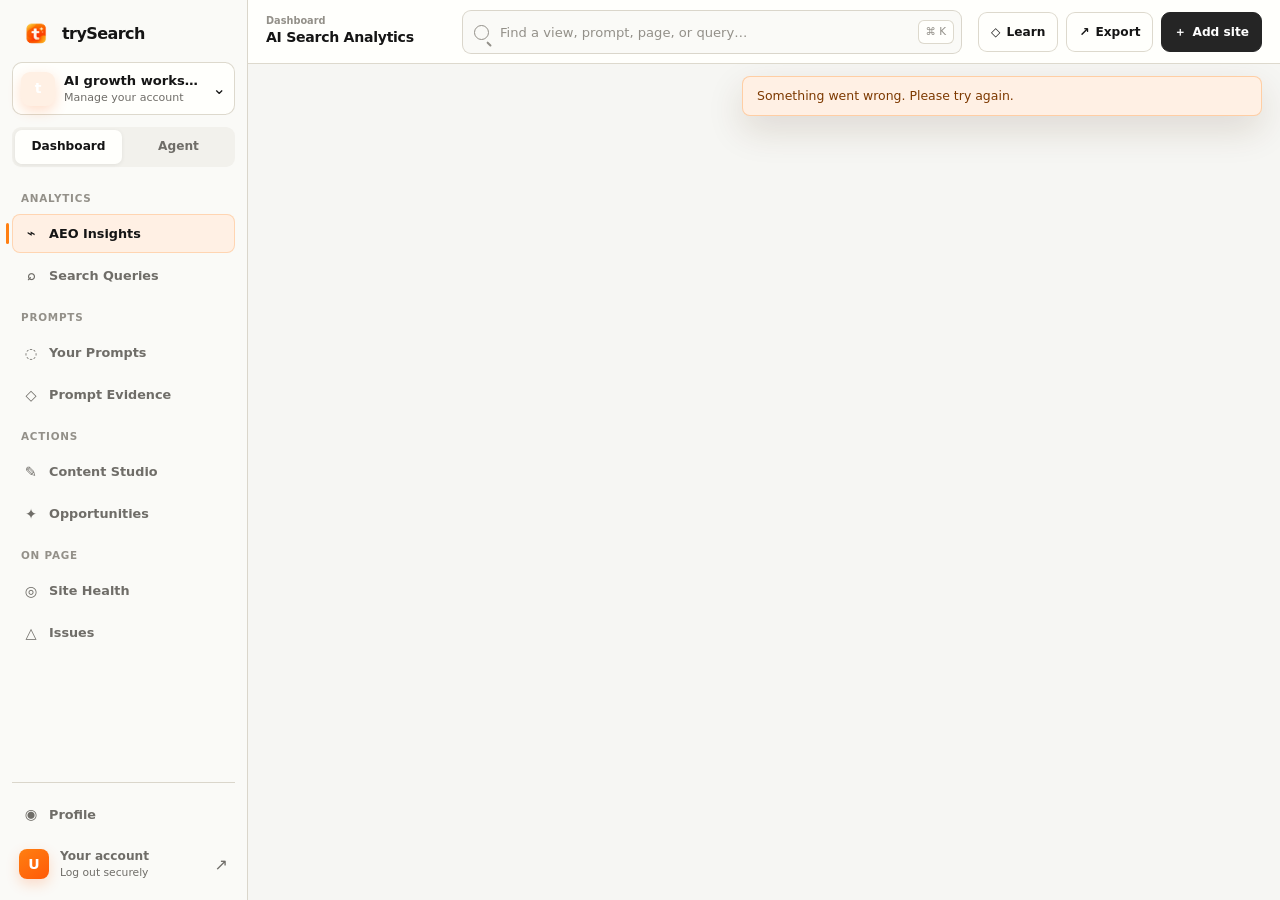
==== commit 37b71970: "ui-update" ====
--- a/analytics.html
+++ b/analytics.html
@@ -12,145 +12,307 @@
     <link rel="stylesheet" href="/analytics.css" />
   </head>
   <body class="analytics-page">
-    <header class="site-header">
-      <div class="container header-inner">
-        <a href="/" class="brand" aria-label="trySearch home"><img class="brand-logo" src="/trysearch-logo.png" alt="" /><span class="brand-name">trySearch</span></a>
-        <nav class="analytics-nav" aria-label="Dashboard"><a class="active" href="/analytics">AI Search Analytics</a><a href="/visibility-tracking">Visibility Tracking</a><a href="/prompt-intelligence">Prompt Intelligence</a><a href="/content-studio">Content Studio</a><a href="/profile">Profile</a></nav>
-        <button class="button button-secondary analytics-logout" id="logout-button" type="button">Log out</button>
+    <div class="analytics-app-shell">
+      <aside class="analytics-primary-sidebar" id="analytics-primary-sidebar" aria-label="trySearch workspace navigation">
+        <a href="/" class="primary-sidebar-brand" aria-label="trySearch home">
+          <img src="/trysearch-logo.png" alt="" />
+          <span>trySearch</span>
+        </a>
+
+        <a class="primary-account-card" href="/profile">
+          <span class="account-avatar" aria-hidden="true">t</span>
+          <span><strong>AI growth workspace</strong><small>Manage your account</small></span>
+          <span aria-hidden="true">⌄</span>
+        </a>
+
+        <div class="primary-mode-switch" aria-label="Workspace mode">
+          <a class="active" href="/analytics">Dashboard</a>
+          <a href="/prompt-intelligence">Agent</a>
+        </div>
+
+        <nav class="analytics-nav" aria-label="AI analytics navigation">
+          <div class="primary-nav-section">
+            <p class="primary-nav-label">Analytics</p>
+            <button class="primary-nav-link active" type="button" data-sidebar-view="overview">
+              <span class="nav-icon" aria-hidden="true">⌁</span><span>AEO Insights</span>
+            </button>
+            <button class="primary-nav-link" type="button" data-sidebar-view="search">
+              <span class="nav-icon" aria-hidden="true">⌕</span><span>Search Queries</span>
+            </button>
+          </div>
+
+          <div class="primary-nav-section">
+            <p class="primary-nav-label">Prompts</p>
+            <button class="primary-nav-link" type="button" data-sidebar-view="prompts">
+              <span class="nav-icon" aria-hidden="true">◌</span><span>Your Prompts</span>
+            </button>
+            <button class="primary-nav-link" type="button" data-sidebar-view="evidence">
+              <span class="nav-icon" aria-hidden="true">◇</span><span>Prompt Evidence</span>
+            </button>
+          </div>
+
+          <div class="primary-nav-section">
+            <p class="primary-nav-label">Actions</p>
+            <a class="primary-nav-link" href="/content-studio">
+              <span class="nav-icon" aria-hidden="true">✎</span><span>Content Studio</span>
+            </a>
+            <button class="primary-nav-link" type="button" data-sidebar-view="opportunities">
+              <span class="nav-icon" aria-hidden="true">✦</span><span>Opportunities</span>
+            </button>
+          </div>
+
+          <div class="primary-nav-section">
+            <p class="primary-nav-label">On page</p>
+            <button class="primary-nav-link" type="button" data-sidebar-view="pages">
+              <span class="nav-icon" aria-hidden="true">◎</span><span>Site Health</span>
+            </button>
+            <button class="primary-nav-link" type="button" data-sidebar-view="overview" data-focus-findings="true">
+              <span class="nav-icon" aria-hidden="true">△</span><span>Issues</span>
+            </button>
+          </div>
+        </nav>
+
+        <div class="primary-sidebar-footer">
+          <a class="primary-nav-link" href="/profile">
+            <span class="nav-icon" aria-hidden="true">◉</span><span>Profile</span>
+          </a>
+          <button class="sidebar-user" id="logout-button" type="button">
+            <span class="account-avatar" id="sidebar-user-avatar" aria-hidden="true">U</span>
+            <span><strong id="sidebar-user-name">Your account</strong><small id="sidebar-user-email">Log out securely</small></span>
+            <span aria-hidden="true">↗</span>
+          </button>
+        </div>
+      </aside>
+
+      <button class="sidebar-scrim" id="sidebar-scrim" type="button" aria-label="Close navigation" tabindex="-1"></button>
+
+      <div class="analytics-app-main">
+        <header class="analytics-topbar">
+          <div class="topbar-identity">
+            <button class="analytics-mobile-menu" id="analytics-mobile-menu" type="button" aria-controls="analytics-primary-sidebar" aria-expanded="false" aria-label="Open navigation">
+              <span></span><span></span><span></span>
+            </button>
+            <div><small>Dashboard</small><strong>AI Search Analytics</strong></div>
+          </div>
+
+          <label class="workspace-search" for="analytics-workspace-search">
+            <input id="analytics-workspace-search" type="search" placeholder="Find a view, prompt, page, or query…" autocomplete="off" />
+            <kbd>⌘ K</kbd>
+          </label>
+
+          <div class="topbar-actions">
+            <a class="topbar-button" href="/analytics#source-status"><span aria-hidden="true">◇</span> Learn</a>
+            <button class="topbar-button" id="export-analytics" type="button"><span aria-hidden="true">↗</span> Export</button>
+            <button class="topbar-button primary" id="open-project-dialog" type="button"><span aria-hidden="true">＋</span> Add site</button>
+          </div>
+        </header>
+
+        <div class="analytics-viewport">
+          <p class="analytics-notice" id="analytics-notice" role="status" hidden></p>
+          <section id="loading-state" class="analytics-loading">
+            <span class="loading-spinner" aria-hidden="true"></span>
+            <span>Loading your analytics workspace…</span>
+          </section>
+
+          <section class="analytics-empty app-empty-state" id="empty-state" hidden>
+            <span class="empty-icon" aria-hidden="true">✦</span>
+            <p class="eyebrow">Start with a website</p>
+            <h1>Build your first evidence-backed baseline.</h1>
+            <p>Add the exact public website URL. Then audit its pages, connect Google Search Console, and measure approved prompts against saved provider evidence.</p>
+            <button class="button button-primary" id="empty-add-project" type="button">Add a website</button>
+          </section>
+
+          <section id="analytics-dashboard" hidden>
+            <div class="analytics-workbench">
+            <aside class="analytics-sidepanel" aria-label="Tracked website workspaces">
+              <div class="context-workspace-card">
+                <span class="workspace-mark" aria-hidden="true">t</span>
+                <div><small>Workspace</small><strong id="context-workspace-name">AI Search Analytics</strong></div>
+              </div>
+
+              <div class="sidepanel-heading">
+                <div><p class="section-label">Projects</p><h2>Tracked websites</h2></div>
+                <button class="sidebar-add" id="sidebar-add-project" type="button" aria-label="Add a website">+</button>
+              </div>
+              <div class="sidebar-project-list" id="sidebar-project-list"></div>
+
+              <section class="context-progress-card" aria-label="Analytics setup progress">
+                <div><strong>Getting started</strong><span id="setup-progress-text">0 of 3</span></div>
+                <div class="setup-progress-track"><span id="setup-progress-bar"></span></div>
+                <small>Audit, connect search data, then run a provider scan.</small>
+              </section>
+
+              <div class="context-source-heading"><span>Data sources</span><small>Live status</small></div>
+              <section class="source-status-strip" id="source-status" aria-label="Analytics data sources">
+                <div class="source-chip pending" id="crawl-source-status"><span class="source-dot"></span><div><strong>Website crawl</strong><small>Not audited</small></div></div>
+                <div class="source-chip pending" id="gsc-source-status"><span class="source-dot"></span><div><strong>Search Console</strong><small>Not connected</small></div></div>
+                <div class="source-chip pending" id="perplexity-source-status"><span class="source-dot"></span><div><strong>Perplexity evidence</strong><small>No scan</small></div></div>
+              </section>
+
+              <div class="sidepanel-note"><strong>Measured, not modelled</strong><span>Unavailable sources remain unavailable. Provider or crawl failures are never displayed as measured zeroes.</span></div>
+            </aside>
+
+            <main class="analytics-core" id="analytics-core">
+              <nav class="analytics-view-tabs" role="tablist" aria-label="Analytics views">
+                <button class="active" id="tab-overview" type="button" role="tab" aria-selected="true" aria-controls="overview-panel" data-view="overview">Visibility</button>
+                <button id="tab-evidence" type="button" role="tab" aria-selected="false" aria-controls="evidence-panel" data-view="evidence">Mentions &amp; Citations</button>
+                <button id="tab-search" type="button" role="tab" aria-selected="false" aria-controls="search-panel" data-view="search">Search Queries</button>
+                <button id="tab-pages" type="button" role="tab" aria-selected="false" aria-controls="pages-panel" data-view="pages">Sources &amp; Pages</button>
+                <button id="tab-prompts" type="button" role="tab" aria-selected="false" aria-controls="prompts-panel" data-view="prompts">Topics &amp; Prompts</button>
+                <button id="tab-opportunities" type="button" role="tab" aria-selected="false" aria-controls="opportunities-panel" data-view="opportunities">Opportunities</button>
+              </nav>
+
+              <div class="project-bar" aria-label="Current analytics project controls">
+                <div class="project-select-wrap">
+                  <span class="project-leading-icon" aria-hidden="true">›</span>
+                  <label class="sr-only" for="project-picker">Tracked website</label>
+                  <select id="project-picker" aria-label="Tracked website"></select>
+                </div>
+                <span class="filter-chip"><span aria-hidden="true">◷</span> Latest data</span>
+                <span class="last-scan" id="last-scan"></span>
+                <button class="text-action" id="delete-project" type="button">Remove site</button>
+                <button class="button button-primary scan-button" id="scan-button" type="button">Run full audit</button>
+              </div>
+
+              <section class="analytics-view-panel active" id="overview-panel" role="tabpanel" aria-labelledby="tab-overview" data-panel="overview">
+                <section class="analytics-empty report-empty" id="report-empty" hidden>
+                  <span class="empty-icon" aria-hidden="true">↗</span><h2>Your crawl workspace is ready.</h2>
+                  <p>Run the first full audit to inspect a bounded set of sitemap and internal pages.</p>
+                  <button class="button button-primary" id="first-scan-button" type="button">Run full audit</button>
+                </section>
+
+                <div id="report-content" hidden>
+                  <div class="report-heading">
+                    <div><p class="section-label">Evidence dashboard</p><h1 id="project-name"></h1></div>
+                    <span id="report-source-badge" class="baseline-badge">Website crawl</span>
+                  </div>
+
+                  <section class="overview-dashboard-grid" aria-label="AI search analytics summary">
+                    <article class="dashboard-panel visibility-panel">
+                      <header class="dashboard-panel-header">
+                        <div><p><span class="panel-icon" aria-hidden="true">◎</span> Answer visibility <span class="info-dot" title="Brand-mentioned answers divided by completed provider answers">i</span></p><small>Your brand visibility across saved provider answers</small></div>
+                        <button class="icon-button" type="button" data-sidebar-view="evidence" aria-label="Open answer evidence">⌁</button>
+                      </header>
+                      <div class="visibility-score-block">
+                        <span>Visibility score</span>
+                        <strong><span id="overview-answer-visibility">—</span><small id="overview-answer-visibility-unit">%</small></strong>
+                        <small id="overview-visibility-delta">Provider evidence required</small>
+                      </div>
+                      <div class="trend-chart searchable-chart" id="trend-chart" aria-label="Answer visibility history"></div>
+                      <footer><span id="trend-current">No provider trend yet</span><button class="inline-switch" id="compare-competitors" type="button" role="switch" aria-checked="false"><span></span> Compare competitors</button></footer>
+                    </article>
+
+                    <article class="dashboard-panel rankings-panel">
+                      <header class="dashboard-panel-header">
+                        <div><p><span class="panel-icon" aria-hidden="true">▥</span> Evidence rankings <span class="info-dot" title="Metrics calculated only from stored Perplexity evidence">i</span></p><small>Inspect the signals behind provider visibility</small></div>
+                      </header>
+                      <div class="ranking-table-head"><span>#</span><span>Signal</span><span>Measured</span><span>Result</span></div>
+                      <div class="overview-rankings" id="overview-rankings">
+                        <div class="ranking-empty">Run a Perplexity prompt scan to populate provider evidence.</div>
+                      </div>
+                    </article>
+
+                    <article class="dashboard-panel position-panel">
+                      <header class="dashboard-panel-header">
+                        <div><p><span class="panel-icon" aria-hidden="true">#</span> Average source position <span class="info-dot" title="Mean rank for prompts where your domain appeared in Perplexity Search results">i</span></p><small>Perplexity Search rank · appearances only</small></div>
+                        <button class="icon-button" type="button" data-sidebar-view="evidence" aria-label="Inspect ranked sources">▦</button>
+                      </header>
+                      <div class="position-value"><strong id="overview-average-position">—</strong><span>average rank</span></div>
+                      <div class="position-scale" aria-hidden="true"><span>1</span><span>5</span><span>10+</span><i id="overview-position-marker"></i></div>
+                      <p id="overview-position-detail">No ranked source appearances are available.</p>
+                    </article>
+
+                    <article class="dashboard-panel sov-panel">
+                      <header class="dashboard-panel-header">
+                        <div><p><span class="panel-icon" aria-hidden="true">◔</span> Share of voice <span class="info-dot" title="Tracked-brand mentions divided by tracked-brand plus configured-competitor mentions">i</span></p><small>Your brand compared with the configured competitor set</small></div>
+                        <button class="icon-button" type="button" data-sidebar-view="prompts" aria-label="Edit competitors">↗</button>
+                      </header>
+                      <div class="sov-body">
+                        <div><span>Average share of voice</span><strong><span id="overview-sov">—</span><small id="overview-sov-unit">%</small></strong><small id="overview-sov-detail">Add competitors and run a provider scan.</small></div>
+                        <div class="sov-ring" id="overview-sov-ring" style="--sov:0" role="img" aria-label="Share of voice unavailable"><span>trySearch</span></div>
+                      </div>
+                    </article>
+                  </section>
+
+                  <section class="audit-signal-strip" aria-label="Website crawl metrics">
+                    <div><span>Website readiness</span><strong><span id="visibility-score">—</span><small class="metric-unit">%</small></strong></div>
+                    <div><span>Metadata coverage</span><strong><span id="mention-rate">—</span><small class="metric-unit">%</small></strong></div>
+                    <div><span>Content coverage</span><strong><span id="citation-rate">—</span><small class="metric-unit">%</small></strong></div>
+                    <div><span>Crawlability</span><strong><span id="share-of-voice">—</span><small class="metric-unit">%</small></strong></div>
+                  </section>
+
+                  <section class="summary-card"><span class="summary-icon" aria-hidden="true">✦</span><div><p class="section-label">What the crawl found</p><p id="report-summary"></p></div></section>
+
+                  <article class="analytics-card site-signal-card">
+                    <div class="card-title"><div><p class="section-label">Website audit</p><h2>Readiness signals across selected pages</h2></div></div>
+                    <div class="engine-list" id="engine-list"></div>
+                  </article>
+
+                  <article class="analytics-card prompts-card" id="website-findings">
+                    <div class="card-title"><div><p class="section-label">Website findings</p><h2>Evidence-backed next actions</h2></div><span class="prompt-count" id="prompt-count"></span></div>
+                    <div class="table-scroll"><table><thead><tr><th>Finding</th><th>Area</th><th>Severity</th><th>Evidence</th><th>Recommended action</th></tr></thead><tbody id="prompt-list"></tbody></table></div>
+                  </article>
+                </div>
+              </section>
+
+              <section class="analytics-view-panel" id="pages-panel" role="tabpanel" aria-labelledby="tab-pages" data-panel="pages" hidden>
+                <div class="panel-heading"><div><p class="section-label">Multi-page audit</p><h1>Sources and audited pages</h1><p>Every row is derived from public HTML fetched during the selected crawl.</p></div><span class="baseline-badge">Public HTML</span></div>
+                <div class="panel-toolbar"><label class="table-search"><span aria-hidden="true">⌕</span><input type="search" placeholder="Search pages…" data-filter-table="page-audit-list" /></label><span class="filter-chip">Latest full audit</span><button class="toolbar-action" type="button" data-trigger-audit="true">↻ Run audit</button></div>
+                <div class="compact-metrics" id="page-audit-metrics"></div>
+                <article class="analytics-card sitemap-card"><div class="card-title"><div><p class="section-label">Discovery</p><h2>Sitemap sources</h2></div></div><div id="sitemap-list" class="sitemap-list"></div></article>
+                <article class="analytics-card prompts-card"><div class="card-title"><div><p class="section-label">Page evidence</p><h2>Audited URLs</h2></div><span class="prompt-count" id="page-count"></span></div><div class="table-scroll"><table><thead><tr><th>Page</th><th>Fetch</th><th>Readiness</th><th>Words</th><th>Schema</th><th>Issues</th><th>Fetched</th></tr></thead><tbody id="page-audit-list"></tbody></table></div></article>
+              </section>
+
+              <section class="analytics-view-panel" id="search-panel" role="tabpanel" aria-labelledby="tab-search" data-panel="search" hidden>
+                <div class="panel-heading"><div><p class="section-label">Owned search data</p><h1>Google Search Console</h1><p>Verified first-party query performance, kept separate from provider evidence.</p></div></div>
+                <article class="analytics-card connection-card"><div><h2>Search Console connection</h2><p id="gsc-connection-copy">Connect a verified property to report real Google query performance.</p></div><div class="connection-actions"><a class="button button-primary" id="connect-search-console" href="#">Connect Google</a><button class="button button-secondary" id="sync-search-console" type="button" hidden>Sync last 28 days</button><button class="text-action" id="disconnect-search-console" type="button" hidden>Disconnect</button></div></article>
+                <div class="property-row" id="gsc-property-row" hidden><label for="gsc-property-picker">Search Console property</label><select id="gsc-property-picker"></select><span id="gsc-last-sync"></span></div>
+                <section class="score-grid search-score-grid" id="gsc-score-grid" hidden>
+                  <article class="score-card"><span>Clicks</span><strong id="gsc-clicks">—</strong><small>saved query rows</small></article>
+                  <article class="score-card"><span>Impressions</span><strong id="gsc-impressions">—</strong><small>saved query rows</small></article>
+                  <article class="score-card"><span>CTR</span><strong><span id="gsc-ctr">—</span><small class="metric-unit">%</small></strong><small>clicks ÷ impressions</small></article>
+                  <article class="score-card"><span>Average position</span><strong id="gsc-position">—</strong><small>Google Search position</small></article>
+                </section>
+                <article class="analytics-card prompts-card" id="gsc-query-card" hidden><div class="card-title"><div><p class="section-label">Search Analytics API</p><h2>Top saved queries</h2></div><span class="prompt-count" id="gsc-date-range"></span></div><div class="panel-toolbar inset-toolbar"><label class="table-search"><span aria-hidden="true">⌕</span><input type="search" placeholder="Search queries or pages…" data-filter-table="search-query-list" /></label></div><div class="table-scroll"><table><thead><tr><th>Query</th><th>Page</th><th>Clicks</th><th>Impressions</th><th>CTR</th><th>Position</th></tr></thead><tbody id="search-query-list"></tbody></table></div></article>
+              </section>
+
+              <section class="analytics-view-panel" id="prompts-panel" role="tabpanel" aria-labelledby="tab-prompts" data-panel="prompts" hidden>
+                <div class="panel-heading"><div><p class="section-label">Measurement set</p><h1>Topics, competitors, and prompts</h1><p>Control the exact cohort used in repeatable provider scans.</p></div><button class="button button-primary" id="run-prompt-scan" type="button">Run Perplexity scan</button></div>
+                <div class="provider-config-strip" id="provider-config-strip"></div>
+                <div class="config-grid">
+                  <article class="analytics-card"><div class="card-title"><div><p class="section-label">Topics</p><h2>Prompt groups</h2></div></div><form class="inline-form" id="topic-form"><input name="name" placeholder="Project management" required maxlength="180" /><button type="submit">Add</button></form><div class="chip-list" id="topic-list"></div></article>
+                  <article class="analytics-card"><div class="card-title"><div><p class="section-label">Competitors</p><h2>Share-of-voice set</h2></div></div><form class="inline-form split" id="competitor-form"><input name="name" placeholder="Example competitor" required maxlength="180" /><input name="domain" placeholder="competitor.com" /><button type="submit">Add</button></form><div class="chip-list" id="competitor-list"></div></article>
+                </div>
+                <article class="analytics-card prompt-builder"><div class="card-title"><div><p class="section-label">Tracked prompts</p><h2>Questions this project measures</h2></div><span class="prompt-count" id="tracked-prompt-count"></span></div><form class="prompt-form" id="tracked-prompt-form"><textarea name="prompt" placeholder="What is the best project management software for remote teams?" required minlength="8" maxlength="1000"></textarea><select name="topic_id" id="prompt-topic-picker"><option value="">No topic</option></select><select name="intent"><option>Discovery</option><option>Comparison</option><option>Purchase</option><option>Support</option></select><button class="button button-primary" type="submit">Add prompt</button></form><div class="panel-toolbar inset-toolbar"><label class="table-search"><span aria-hidden="true">⌕</span><input type="search" placeholder="Search tracked prompts…" data-filter-table="analytics-prompt-list" /></label></div><div class="table-scroll"><table><thead><tr><th>Prompt</th><th>Topic</th><th>Intent</th><th>Status</th><th></th></tr></thead><tbody id="analytics-prompt-list"></tbody></table></div></article>
+                <article class="analytics-card schedule-card"><div><p class="section-label">Scheduled evidence</p><h2>Repeat the same prompt set</h2><p>Schedules are processed by the analytics worker and retain each provider response.</p></div><form id="scan-schedule-form"><label class="toggle-label"><input name="enabled" type="checkbox" /> Enabled</label><select name="frequency"><option value="daily">Daily</option><option value="weekly" selected>Weekly</option><option value="monthly">Monthly</option></select><input name="region" maxlength="2" placeholder="IN" aria-label="Two-letter region" /><button class="button button-secondary" type="submit">Save schedule</button></form></article>
+              </section>
+
+              <section class="analytics-view-panel" id="evidence-panel" role="tabpanel" aria-labelledby="tab-evidence" data-panel="evidence" hidden>
+                <div class="panel-heading"><div><p class="section-label">Provider evidence</p><h1>Mentions, citations, and sources</h1><p>Open any record to inspect the saved answer, source URLs, provider, model, and run timestamp.</p></div><span class="baseline-badge" id="evidence-provider-badge">Perplexity API</span></div>
+                <section class="analytics-empty compact-empty" id="evidence-empty"><span class="empty-icon" aria-hidden="true">⌕</span><h2>No provider scan yet.</h2><p>Add tracked prompts, configure the server API key, and run a scan.</p><button class="button button-secondary" type="button" data-sidebar-view="prompts">Set up prompts</button></section>
+                <div id="evidence-content" hidden>
+                  <section class="score-grid evidence-score-grid">
+                    <article class="score-card"><span>Answer mention rate</span><strong><span id="evidence-mention-rate">—</span><small class="metric-unit">%</small></strong><small>brand-mentioned answers ÷ completed answers</small></article>
+                    <article class="score-card"><span>Citation rate</span><strong><span id="evidence-citation-rate">—</span><small class="metric-unit">%</small></strong><small>domain-cited answers ÷ completed answers</small></article>
+                    <article class="score-card"><span>Source presence</span><strong><span id="evidence-source-rate">—</span><small class="metric-unit">%</small></strong><small>ranked result sets containing the domain</small></article>
+                    <article class="score-card"><span>Brand share of voice</span><strong><span id="evidence-share-voice">—</span><small class="metric-unit">%</small></strong><small>mentions across the defined brand set</small></article>
+                  </section>
+                  <p class="evidence-method" id="evidence-method"></p>
+                  <article class="analytics-card prompts-card"><div class="card-title"><div><p class="section-label">Inspectable records</p><h2>Prompt evidence</h2></div><span class="prompt-count" id="evidence-count"></span></div><div class="panel-toolbar inset-toolbar"><label class="table-search"><span aria-hidden="true">⌕</span><input type="search" placeholder="Search evidence…" data-filter-table="evidence-list" /></label><span class="filter-chip">Saved provider records</span></div><div class="table-scroll"><table><thead><tr><th>Prompt</th><th>Topic</th><th>Provider / model</th><th>Mention</th><th>Citation</th><th>Source rank</th><th>Scanned</th><th></th></tr></thead><tbody id="evidence-list"></tbody></table></div></article>
+                </div>
+              </section>
+
+              <section class="analytics-view-panel" id="opportunities-panel" role="tabpanel" aria-labelledby="tab-opportunities" data-panel="opportunities" hidden>
+                <div class="panel-heading"><div><p class="section-label">Content opportunities</p><h1>Evidence-grounded actions</h1><p>Each recommendation points back to stored provider evidence.</p></div><span class="baseline-badge" id="opportunity-source-badge">Evidence rules</span></div>
+                <section class="analytics-empty compact-empty" id="opportunities-empty"><span class="empty-icon" aria-hidden="true">✦</span><h2>No evidence-backed opportunities yet.</h2><p>Run a provider scan first. The open model may summarize gaps, but it never creates visibility metrics.</p></section>
+                <div class="opportunity-grid" id="opportunity-list"></div>
+              </section>
+            </main>
+            </div>
+          </section>
+        </div>
       </div>
-    </header>
-
-    <main class="container analytics-shell">
-      <section class="analytics-topbar">
-        <div>
-          <p class="eyebrow">AI Search Analytics</p>
-          <h1>Measure AI search with evidence you can inspect.</h1>
-          <p>Combine a multi-page website crawl, verified Google Search Console queries, and saved Perplexity source and answer evidence. Every number names its source, prompt set, and scan time.</p>
-        </div>
-        <button class="button button-primary" id="open-project-dialog" type="button">+ Add a website</button>
-      </section>
-
-      <p class="analytics-notice" id="analytics-notice" role="status" hidden></p>
-      <section id="loading-state" class="analytics-loading">Loading your analytics workspace…</section>
-
-      <section class="analytics-empty" id="empty-state" hidden>
-        <span class="empty-icon">✦</span>
-        <p class="eyebrow">Start with a website</p>
-        <h2>Build your first evidence-backed baseline.</h2>
-        <p>Add the exact public website URL. You can then audit its pages, connect Search Console, and track approved prompts.</p>
-        <button class="button button-primary" id="empty-add-project" type="button">Add a website</button>
-      </section>
-
-      <section id="analytics-dashboard" hidden>
-        <div class="analytics-workbench">
-          <aside class="analytics-sidepanel" aria-label="Tracked website workspaces">
-            <div class="sidepanel-heading"><div><p class="section-label">Workspaces</p><h2>Tracked sites</h2></div><button class="sidebar-add" id="sidebar-add-project" type="button" aria-label="Add a website">+</button></div>
-            <div class="sidebar-project-list" id="sidebar-project-list"></div>
-            <div class="sidepanel-note"><strong>Measured, not modelled</strong><span>Unavailable sources stay unavailable. Provider or crawl failures are never displayed as measured zeroes.</span></div>
-          </aside>
-
-          <div class="analytics-core">
-            <div class="project-bar">
-              <label class="project-picker-label" for="project-picker">Tracked website</label>
-              <select id="project-picker" aria-label="Tracked website"></select>
-              <span id="last-scan" class="last-scan"></span>
-              <button class="text-action" id="delete-project" type="button">Remove site</button>
-              <button class="button button-primary scan-button" id="scan-button" type="button">Run full audit</button>
-            </div>
-
-            <section class="source-status-strip" id="source-status" aria-label="Analytics data sources">
-              <div class="source-chip pending" id="crawl-source-status"><span class="source-dot"></span><div><strong>Website crawl</strong><small>Not audited</small></div></div>
-              <div class="source-chip pending" id="gsc-source-status"><span class="source-dot"></span><div><strong>Search Console</strong><small>Not connected</small></div></div>
-              <div class="source-chip pending" id="perplexity-source-status"><span class="source-dot"></span><div><strong>Perplexity evidence</strong><small>No scan</small></div></div>
-            </section>
-
-            <nav class="analytics-view-tabs" role="tablist" aria-label="Analytics views">
-              <button class="active" type="button" role="tab" aria-selected="true" data-view="overview">Overview</button>
-              <button type="button" role="tab" aria-selected="false" data-view="pages">Pages</button>
-              <button type="button" role="tab" aria-selected="false" data-view="search">Search queries</button>
-              <button type="button" role="tab" aria-selected="false" data-view="prompts">Prompts</button>
-              <button type="button" role="tab" aria-selected="false" data-view="evidence">AI evidence</button>
-              <button type="button" role="tab" aria-selected="false" data-view="opportunities">Opportunities</button>
-            </nav>
-
-            <section class="analytics-view-panel active" id="overview-panel" role="tabpanel" data-panel="overview">
-              <section class="analytics-empty report-empty" id="report-empty" hidden>
-                <span class="empty-icon">↗</span><h2>Your crawl workspace is ready.</h2>
-                <p>Run the first full audit to inspect a bounded set of sitemap and internal pages.</p>
-                <button class="button button-primary" id="first-scan-button" type="button">Run full audit</button>
-              </section>
-
-              <div id="report-content" hidden>
-                <div class="report-heading"><div><p class="section-label">Latest website crawl</p><h2 id="project-name"></h2></div><span id="report-source-badge" class="baseline-badge">Website crawl</span></div>
-                <section class="score-grid" aria-label="Website audit metrics">
-                  <article class="score-card main-score"><span>AI-search readiness</span><strong><span id="visibility-score">—</span><small class="metric-unit">%</small></strong><small>fetched-page aggregate</small></article>
-                  <article class="score-card"><span>Metadata coverage</span><strong><span id="mention-rate">—</span><small class="metric-unit">%</small></strong><small>titles and descriptions</small></article>
-                  <article class="score-card"><span>Content coverage</span><strong><span id="citation-rate">—</span><small class="metric-unit">%</small></strong><small>copy and headings</small></article>
-                  <article class="score-card"><span>Crawlability</span><strong><span id="share-of-voice">—</span><small class="metric-unit">%</small></strong><small>indexing and canonical signals</small></article>
-                </section>
-                <section class="summary-card"><span class="summary-icon">✦</span><div><p class="section-label">What the crawl found</p><p id="report-summary"></p></div></section>
-                <section class="report-grid">
-                  <article class="analytics-card trend-card"><div class="card-title"><div><p class="section-label">Audit history</p><h3>Readiness score</h3></div><span id="trend-current"></span></div><div class="trend-chart" id="trend-chart" aria-label="Website readiness score history"></div></article>
-                  <article class="analytics-card"><div class="card-title"><div><p class="section-label">Audit coverage</p><h3>What the selected pages expose</h3></div></div><div class="engine-list" id="engine-list"></div></article>
-                </section>
-                <section class="analytics-card prompts-card"><div class="card-title"><div><p class="section-label">Website findings</p><h3>Evidence-backed next actions</h3></div><span class="prompt-count" id="prompt-count"></span></div><div class="table-scroll"><table><thead><tr><th>Finding</th><th>Area</th><th>Severity</th><th>Evidence</th><th>Recommended action</th></tr></thead><tbody id="prompt-list"></tbody></table></div></section>
-              </div>
-            </section>
-
-            <section class="analytics-view-panel" id="pages-panel" role="tabpanel" data-panel="pages" hidden>
-              <div class="panel-heading"><div><p class="section-label">Multi-page audit</p><h2>Pages selected from sitemaps and internal links</h2></div><span class="baseline-badge">Public HTML</span></div>
-              <div class="compact-metrics" id="page-audit-metrics"></div>
-              <article class="analytics-card sitemap-card"><div class="card-title"><div><p class="section-label">Discovery</p><h3>Sitemap sources</h3></div></div><div id="sitemap-list" class="sitemap-list"></div></article>
-              <article class="analytics-card prompts-card"><div class="card-title"><div><p class="section-label">Page evidence</p><h3>Audited URLs</h3></div><span class="prompt-count" id="page-count"></span></div><div class="table-scroll"><table><thead><tr><th>Page</th><th>Fetch</th><th>Readiness</th><th>Words</th><th>Schema</th><th>Issues</th><th>Fetched</th></tr></thead><tbody id="page-audit-list"></tbody></table></div></article>
-            </section>
-
-            <section class="analytics-view-panel" id="search-panel" role="tabpanel" data-panel="search" hidden>
-              <article class="analytics-card connection-card"><div><p class="section-label">Owned search data</p><h2>Google Search Console</h2><p id="gsc-connection-copy">Connect a verified property to report real Google query performance.</p></div><div class="connection-actions"><a class="button button-primary" id="connect-search-console" href="#">Connect Google</a><button class="button button-secondary" id="sync-search-console" type="button" hidden>Sync last 28 days</button><button class="text-action" id="disconnect-search-console" type="button" hidden>Disconnect</button></div></article>
-              <div class="property-row" id="gsc-property-row" hidden><label for="gsc-property-picker">Search Console property</label><select id="gsc-property-picker"></select><span id="gsc-last-sync"></span></div>
-              <section class="score-grid search-score-grid" id="gsc-score-grid" hidden>
-                <article class="score-card"><span>Clicks</span><strong id="gsc-clicks">—</strong><small>saved query rows</small></article>
-                <article class="score-card"><span>Impressions</span><strong id="gsc-impressions">—</strong><small>saved query rows</small></article>
-                <article class="score-card"><span>CTR</span><strong><span id="gsc-ctr">—</span><small class="metric-unit">%</small></strong><small>clicks ÷ impressions</small></article>
-                <article class="score-card"><span>Average position</span><strong id="gsc-position">—</strong><small>impression-weighted</small></article>
-              </section>
-              <article class="analytics-card prompts-card" id="gsc-query-card" hidden><div class="card-title"><div><p class="section-label">Search Analytics API</p><h3>Top saved queries</h3></div><span class="prompt-count" id="gsc-date-range"></span></div><div class="table-scroll"><table><thead><tr><th>Query</th><th>Page</th><th>Clicks</th><th>Impressions</th><th>CTR</th><th>Position</th></tr></thead><tbody id="search-query-list"></tbody></table></div></article>
-            </section>
-
-            <section class="analytics-view-panel" id="prompts-panel" role="tabpanel" data-panel="prompts" hidden>
-              <div class="panel-heading"><div><p class="section-label">Measurement set</p><h2>Topics, competitors, and approved prompts</h2></div><button class="button button-primary" id="run-prompt-scan" type="button">Run Perplexity scan</button></div>
-              <div class="provider-config-strip" id="provider-config-strip"></div>
-              <div class="config-grid">
-                <article class="analytics-card"><div class="card-title"><div><p class="section-label">Topics</p><h3>Prompt groups</h3></div></div><form class="inline-form" id="topic-form"><input name="name" placeholder="Project management" required maxlength="180" /><button type="submit">Add</button></form><div class="chip-list" id="topic-list"></div></article>
-                <article class="analytics-card"><div class="card-title"><div><p class="section-label">Competitors</p><h3>Share-of-voice set</h3></div></div><form class="inline-form split" id="competitor-form"><input name="name" placeholder="Example competitor" required maxlength="180" /><input name="domain" placeholder="competitor.com" /><button type="submit">Add</button></form><div class="chip-list" id="competitor-list"></div></article>
-              </div>
-              <article class="analytics-card prompt-builder"><div class="card-title"><div><p class="section-label">Tracked prompts</p><h3>Questions this project measures</h3></div><span class="prompt-count" id="tracked-prompt-count"></span></div><form class="prompt-form" id="tracked-prompt-form"><textarea name="prompt" placeholder="What is the best project management software for remote teams?" required minlength="8" maxlength="1000"></textarea><select name="topic_id" id="prompt-topic-picker"><option value="">No topic</option></select><select name="intent"><option>Discovery</option><option>Comparison</option><option>Purchase</option><option>Support</option></select><button class="button button-primary" type="submit">Add prompt</button></form><div class="table-scroll"><table><thead><tr><th>Prompt</th><th>Topic</th><th>Intent</th><th>Status</th><th></th></tr></thead><tbody id="analytics-prompt-list"></tbody></table></div></article>
-              <article class="analytics-card schedule-card"><div><p class="section-label">Scheduled evidence</p><h3>Repeat the same prompt set</h3><p>Schedules are processed by the analytics worker and retain each provider response.</p></div><form id="scan-schedule-form"><label class="toggle-label"><input name="enabled" type="checkbox" /> Enabled</label><select name="frequency"><option value="daily">Daily</option><option value="weekly" selected>Weekly</option><option value="monthly">Monthly</option></select><input name="region" maxlength="2" placeholder="IN" aria-label="Two-letter region" /><button class="button button-secondary" type="submit">Save schedule</button></form></article>
-            </section>
-
-            <section class="analytics-view-panel" id="evidence-panel" role="tabpanel" data-panel="evidence" hidden>
-              <div class="panel-heading"><div><p class="section-label">Provider evidence</p><h2>Saved answers, citations, and ranked sources</h2></div><span class="baseline-badge" id="evidence-provider-badge">Perplexity API</span></div>
-              <section class="analytics-empty compact-empty" id="evidence-empty"><span class="empty-icon">⌕</span><h2>No provider scan yet.</h2><p>Add tracked prompts, configure the server API key, and run a scan.</p></section>
-              <div id="evidence-content" hidden>
-                <section class="score-grid evidence-score-grid">
-                  <article class="score-card"><span>Answer mention rate</span><strong><span id="evidence-mention-rate">—</span><small class="metric-unit">%</small></strong><small>brand-mentioned answers ÷ completed answers</small></article>
-                  <article class="score-card"><span>Citation rate</span><strong><span id="evidence-citation-rate">—</span><small class="metric-unit">%</small></strong><small>domain-cited answers ÷ completed answers</small></article>
-                  <article class="score-card"><span>Source presence</span><strong><span id="evidence-source-rate">—</span><small class="metric-unit">%</small></strong><small>ranked result sets containing the domain</small></article>
-                  <article class="score-card"><span>Brand share of voice</span><strong><span id="evidence-share-voice">—</span><small class="metric-unit">%</small></strong><small>answer-level mentions across the defined brand set</small></article>
-                </section>
-                <p class="evidence-method" id="evidence-method"></p>
-                <article class="analytics-card prompts-card"><div class="card-title"><div><p class="section-label">Inspectable records</p><h3>Prompt evidence</h3></div><span class="prompt-count" id="evidence-count"></span></div><div class="table-scroll"><table><thead><tr><th>Prompt</th><th>Topic</th><th>Provider / model</th><th>Mention</th><th>Citation</th><th>Source rank</th><th>Scanned</th><th></th></tr></thead><tbody id="evidence-list"></tbody></table></div></article>
-              </div>
-            </section>
-
-            <section class="analytics-view-panel" id="opportunities-panel" role="tabpanel" data-panel="opportunities" hidden>
-              <div class="panel-heading"><div><p class="section-label">Content opportunities</p><h2>Actions grounded in stored evidence IDs</h2></div><span class="baseline-badge" id="opportunity-source-badge">Evidence rules</span></div>
-              <section class="analytics-empty compact-empty" id="opportunities-empty"><span class="empty-icon">✦</span><h2>No evidence-backed opportunities yet.</h2><p>Run a provider scan first. The open model may summarize gaps, but it never creates the visibility metrics.</p></section>
-              <div class="opportunity-grid" id="opportunity-list"></div>
-            </section>
-          </div>
-        </div>
-      </section>
-    </main>
+    </div>
 
     <dialog class="project-dialog" id="project-dialog" aria-labelledby="dialog-title">
       <form id="project-form">
@@ -177,6 +339,7 @@
         <details><summary>Raw provider JSON</summary><pre id="evidence-raw-json"></pre></details>
       </div>
     </dialog>
+
     <script src="/pwa.js"></script>
     <script src="/analytics.js"></script>
   </body>
--- a/analytics.css
+++ b/analytics.css
@@ -1,312 +1,3677 @@
-.analytics-shell { padding-top: 3.5rem; padding-bottom: 5rem; }
-.analytics-topbar { display: flex; justify-content: space-between; align-items: end; gap: 2rem; padding-bottom: 2.5rem; }
-.analytics-topbar > div { max-width: 48rem; }
-.analytics-topbar h1 { margin: 0; font-size: clamp(2.35rem, 5vw, 4.6rem); line-height: 1; letter-spacing: -.06em; }
-.analytics-topbar p:not(.eyebrow) { color: var(--ink-muted); max-width: 42rem; margin: 1.1rem 0 0; }
-.analytics-nav { display: flex; gap: 1.5rem; color: var(--ink-muted); }
-.analytics-nav .active { color: var(--black); font-weight: 700; }
-.analytics-logout { border: 1px solid var(--border); cursor: pointer; padding: .7rem 1rem; width: auto; }
-.analytics-notice { padding: 1rem 1.15rem; margin: 0 0 1.25rem; border-radius: 1rem; background: rgba(255, 63, 0, .12); color: var(--black); }
-.analytics-loading { padding: 4rem 0; color: var(--ink-muted); }
-.analytics-empty { border: 1px dashed var(--border); background: var(--surface); padding: clamp(2rem, 7vw, 5rem); border-radius: 1.75rem; text-align: center; box-shadow: 0 20px 50px rgba(0,0,0,.05); }
-.analytics-empty h2 { margin: .35rem 0 0; font-size: clamp(1.85rem, 4vw, 3rem); letter-spacing: -.04em; }
-.analytics-empty p:not(.eyebrow) { color: var(--ink-muted); max-width: 38rem; margin: 1rem auto 1.75rem; }
-.empty-icon, .summary-icon { display: inline-grid; place-items: center; width: 2.75rem; height: 2.75rem; border-radius: .85rem; background: #fff0e4; color: var(--blazing-flame); font-size: 1.3rem; }
-.project-bar { display: flex; align-items: center; gap: .75rem; margin-bottom: 2.5rem; padding: 1rem; background: var(--surface); border: 1px solid var(--border); border-radius: 1.2rem; }
-.project-picker-label, .last-scan { color: var(--ink-muted); font-size: .88rem; }
-#project-picker { min-width: 13rem; max-width: 20rem; border: 0; border-radius: .65rem; background: var(--surface-subtle); padding: .65rem .75rem; color: var(--black); font-weight: 700; }
-.last-scan { margin-right: auto; }.text-action { border: 0; background: none; color: #a33d1f; cursor: pointer; padding: .6rem; font-size: .9rem; }.scan-button { border: 0; cursor: pointer; width: auto; padding: .75rem 1.15rem; }
-.report-empty { margin-top: 1rem; }.report-heading, .card-title { display: flex; justify-content: space-between; align-items: start; gap: 1rem; }.report-heading { margin-bottom: 1.25rem; }.report-heading h2, .card-title h3 { margin: .1rem 0 0; letter-spacing: -.035em; }.report-heading h2 { font-size: 1.75rem; }.section-label { margin: 0; color: var(--ink-muted); font-size: .76rem; font-weight: 700; letter-spacing: .1em; text-transform: uppercase; }.baseline-badge, .prompt-count { padding: .32rem .6rem; background: #fff0e4; color: #9b3900; border-radius: 999px; font-size: .78rem; font-weight: 700; }
-.score-grid { display: grid; grid-template-columns: 1.3fr repeat(3, 1fr); gap: 1rem; }.score-card, .analytics-card, .summary-card { background: var(--surface); border: 1px solid var(--border); box-shadow: 0 14px 35px rgba(0,0,0,.05); border-radius: 1.35rem; }.score-card { padding: 1.35rem; display: grid; align-content: start; min-height: 9.6rem; }.score-card span, .score-card small { color: var(--ink-muted); }.score-card strong { font-size: clamp(2.2rem, 3vw, 3.3rem); line-height: 1.1; margin: .55rem 0 .2rem; letter-spacing: -.06em; }.main-score { background: linear-gradient(135deg, #ffefe3, var(--surface)); border-color: rgba(255,127,17,.55); }.main-score strong::after, .score-card:not(.main-score) strong::after { content: '%'; font-size: .4em; margin-left: .1em; }
-.summary-card { display: flex; gap: 1rem; margin: 1rem 0; padding: 1.25rem 1.4rem; }.summary-card p:last-child { margin: .35rem 0 0; color: var(--ink-muted); }.report-grid { display: grid; grid-template-columns: 1fr 1.15fr; gap: 1rem; }.analytics-card { padding: 1.4rem; }.trend-chart { height: 13rem; display: flex; align-items: end; gap: .65rem; padding: 1.5rem .25rem .2rem; border-bottom: 1px solid var(--border); }.trend-bar { flex: 1; min-width: 1.4rem; position: relative; border-radius: .45rem .45rem 0 0; background: linear-gradient(180deg, var(--vivid-tangerine), var(--blazing-flame)); }.trend-bar span { position: absolute; top: -1.5rem; width: 100%; text-align: center; font-size: .72rem; color: var(--ink-muted); }.trend-empty { color: var(--ink-muted); margin: auto; }.engine-list { display: grid; gap: .85rem; margin-top: 1.4rem; }.engine-row { display: grid; grid-template-columns: minmax(7.8rem,1fr) 2fr auto; align-items: center; gap: .75rem; font-size: .92rem; }.engine-track { height: .55rem; background: var(--surface-subtle); border-radius: 1rem; overflow: hidden; }.engine-track span { display: block; height: 100%; border-radius: inherit; background: var(--vivid-tangerine); }.engine-score { font-weight: 700; }.engine-change { font-size: .76rem; color: #177347; }.engine-change.down { color: #a33d1f; }.prompts-card { margin-top: 1rem; }.table-scroll { overflow-x: auto; margin: 1.25rem -1.4rem -1.4rem; }.prompts-card table { min-width: 800px; width: 100%; border-collapse: collapse; }.prompts-card th { padding: .8rem 1.4rem; text-align: left; color: var(--ink-muted); font-size: .72rem; letter-spacing: .05em; text-transform: uppercase; background: var(--surface-subtle); }.prompts-card td { padding: 1rem 1.4rem; border-top: 1px solid var(--border); vertical-align: top; }.prompts-card td:first-child { min-width: 15rem; font-weight: 600; }.prompts-card td:last-child { min-width: 19rem; color: var(--ink-muted); }.tag { display: inline-block; padding: .2rem .5rem; border-radius: 999px; background: var(--surface-subtle); font-size: .78rem; }.cite-yes { color: #177347; font-weight: 700; }.cite-no { color: #a33d1f; font-weight: 700; }
-.project-dialog { width: min(94vw, 33rem); border: 1px solid var(--border); border-radius: 1.5rem; padding: 0; box-shadow: 0 25px 80px rgba(0,0,0,.25); }.project-dialog::backdrop { background: rgba(0,0,0,.32); backdrop-filter: blur(3px); }.project-dialog form { position: relative; padding: 2rem; }.project-dialog h2 { margin: 0; letter-spacing: -.04em; }.dialog-copy { color: var(--ink-muted); margin: .75rem 0 1.4rem; }.project-dialog label { display: grid; gap: .45rem; margin: .9rem 0; font-weight: 700; }.project-dialog input, .project-dialog select { border: 1px solid var(--border); border-radius: .8rem; padding: .8rem .9rem; background: var(--porcelain); color: var(--black); }.project-dialog .button { border: 0; cursor: pointer; margin-top: .75rem; }.dialog-close { position: absolute; top: 1rem; right: 1rem; border: 0; background: none; cursor: pointer; font-size: 1.6rem; }.dialog-error { color: #a33d1f; margin: .75rem 0 0; }
-.analytics-workbench { display: grid; grid-template-columns: 15rem minmax(0, 1fr); gap: 1.25rem; align-items: start; }.analytics-sidepanel { position: sticky; top: 5.8rem; padding: 1rem; border: 1px solid var(--border); border-radius: 1.2rem; background: rgba(255,255,252,.78); box-shadow: 0 14px 35px rgba(0,0,0,.04); }.sidepanel-heading { display: flex; justify-content: space-between; gap: .75rem; align-items: start; }.sidepanel-heading h2 { margin: .1rem 0 0; font-size: 1.05rem; letter-spacing: -.03em; }.sidebar-add { display: grid; place-items: center; width: 2rem; height: 2rem; min-height: 0; border: 0; border-radius: .6rem; background: var(--vivid-tangerine); color: var(--black); font-size: 1.3rem; cursor: pointer; }.sidebar-project-list { display: grid; gap: .35rem; margin-top: 1rem; }.sidebar-project { display: grid; gap: .1rem; width: 100%; padding: .65rem; border: 1px solid transparent; border-radius: .75rem; background: transparent; color: var(--black); text-align: left; cursor: pointer; }.sidebar-project:hover, .sidebar-project.active { border-color: rgba(255,127,17,.44); background: #fff0e4; }.sidebar-project strong { overflow: hidden; text-overflow: ellipsis; white-space: nowrap; font-size: .86rem; }.sidebar-project span, .sidebar-project small { overflow: hidden; color: var(--ink-muted); font-size: .72rem; text-overflow: ellipsis; white-space: nowrap; }.sidebar-project small { margin-top: .2rem; color: #9b3900; font-weight: 700; }.sidepanel-note { display: grid; gap: .25rem; margin-top: 1rem; padding-top: 1rem; border-top: 1px solid var(--border); color: var(--ink-muted); font-size: .75rem; line-height: 1.45; }.sidepanel-note strong { color: var(--black); }
-@media (max-width: 800px) { .analytics-topbar { align-items: start; flex-direction: column; }.analytics-topbar .button { width: auto; }.score-grid, .report-grid { grid-template-columns: 1fr 1fr; }.main-score { grid-column: span 2; }.trend-card { grid-column: span 2; }.project-bar { flex-wrap: wrap; }.last-scan { width: 100%; order: 3; }.scan-button { margin-left: auto; } }
-@media (max-width: 560px) { .analytics-shell { padding-top: 2.25rem; }.analytics-nav { display: none; }.analytics-logout { display: none; }.analytics-topbar .button { width: 100%; }.score-grid, .report-grid { grid-template-columns: 1fr; }.main-score, .trend-card { grid-column: auto; }.project-bar { align-items: stretch; }.project-picker-label { width: 100%; }.project-bar #project-picker { max-width: none; width: 100%; }.text-action { order: 4; }.scan-button { margin-left: 0; width: 100%; order: 5; }.last-scan { order: 3; }.engine-row { grid-template-columns: 7.4rem 1fr auto; gap: .5rem; }.analytics-card, .score-card { border-radius: 1rem; }.project-dialog form { padding: 1.5rem; } }
-
-@media (hover: hover) and (pointer: fine) {
-  .analytics-shell .analytics-card,
-  .analytics-shell .score-card,
-  .analytics-shell .summary-card,
-  .analytics-shell .project-bar {
-    transform: perspective(1000px) translateZ(0);
-    transition: transform 220ms ease, box-shadow 220ms ease, border-color 220ms ease;
-  }
-
-  .analytics-shell .analytics-card:hover,
-  .analytics-shell .score-card:hover,
-  .analytics-shell .summary-card:hover,
-  .analytics-shell .project-bar:hover {
-    transform: perspective(1000px) translate3d(0, -4px, 12px) rotateX(0.8deg);
-    border-color: rgba(255, 127, 17, 0.48);
-    box-shadow: 0 24px 48px rgba(0, 0, 0, 0.1);
-  }
-}
+/* trySearch AI Search Analytics
+   Dense, evidence-first application workspace. All rules are deliberately
+   scoped so the public website and the other product pages remain untouched. */
+
+.analytics-page {
+  --analytics-bg: #f6f6f3;
+  --analytics-panel: #fffffc;
+  --analytics-panel-muted: #fafaf7;
+  --analytics-panel-strong: #f2f1ec;
+  --analytics-line: rgba(190, 183, 164, 0.52);
+  --analytics-line-strong: rgba(190, 183, 164, 0.82);
+  --analytics-text: #151515;
+  --analytics-muted: #6f6d68;
+  --analytics-soft: #939089;
+  --analytics-accent: #ff7f11;
+  --analytics-accent-strong: #ff5a08;
+  --analytics-accent-soft: #fff0e4;
+  --analytics-success: #148457;
+  --analytics-success-soft: #eaf7f0;
+  --analytics-warning: #9a6500;
+  --analytics-warning-soft: #fff5d9;
+  --analytics-danger: #ae3f27;
+  --analytics-danger-soft: #fff0eb;
+  --analytics-primary-rail: 248px;
+  --analytics-context-rail: 248px;
+  --analytics-topbar-height: 64px;
+  width: 100%;
+  height: 100dvh;
+  min-height: 100dvh;
+  margin: 0;
+  overflow: hidden;
+  background: var(--analytics-bg);
+  color: var(--analytics-text);
+  line-height: 1.45;
+}
+
+.analytics-page *,
+.analytics-page *::before,
+.analytics-page *::after {
+  box-sizing: border-box;
+}
+
+.analytics-page [hidden] {
+  display: none !important;
+}
+
+.analytics-page button,
+.analytics-page input,
+.analytics-page select,
+.analytics-page textarea {
+  font: inherit;
+}
+
+.analytics-page button,
+.analytics-page a {
+  -webkit-tap-highlight-color: transparent;
+}
+
+.analytics-page a {
+  color: inherit;
+}
+
+.analytics-page :focus-visible {
+  outline: 3px solid rgba(255, 127, 17, 0.44);
+  outline-offset: 2px;
+}
+
+.analytics-page ::selection {
+  background: rgba(255, 127, 17, 0.22);
+}
+
+.analytics-page .analytics-app-shell {
+  position: relative;
+  display: grid;
+  grid-template-columns: var(--analytics-primary-rail) minmax(0, 1fr);
+  width: 100%;
+  height: 100dvh;
+  min-height: 0;
+  overflow: hidden;
+  background: var(--analytics-bg);
+}
+
+.analytics-page .analytics-app-main {
+  display: grid;
+  grid-template-rows: var(--analytics-topbar-height) minmax(0, 1fr);
+  min-width: 0;
+  min-height: 0;
+  overflow: hidden;
+}
+
+/* Primary application rail ------------------------------------------------- */
+
+.analytics-page .analytics-primary-sidebar {
+  position: relative;
+  z-index: 40;
+  display: flex;
+  flex-direction: column;
+  min-width: 0;
+  min-height: 0;
+  padding: 14px 12px 12px;
+  overflow: hidden;
+  border-right: 1px solid var(--analytics-line);
+  background: var(--analytics-panel-muted);
+}
+
+.analytics-page .primary-sidebar-brand {
+  display: flex;
+  align-items: center;
+  gap: 10px;
+  min-height: 44px;
+  padding: 4px 8px 12px;
+  font-weight: 800;
+  letter-spacing: -0.035em;
+}
+
+.analytics-page .primary-sidebar-brand img,
+.analytics-page .primary-sidebar-brand .brand-logo {
+  width: 32px;
+  height: 32px;
+  flex: 0 0 auto;
+  border-radius: 9px;
+  object-fit: cover;
+}
+
+.analytics-page .primary-sidebar-brand span {
+  min-width: 0;
+  overflow: hidden;
+  text-overflow: ellipsis;
+  white-space: nowrap;
+}
+
+.analytics-page .primary-account-card,
+.analytics-page .context-workspace-card {
+  min-width: 0;
+  border: 1px solid var(--analytics-line);
+  border-radius: 10px;
+  background: var(--analytics-panel);
+}
+
+.analytics-page .primary-account-card {
+  display: grid;
+  grid-template-columns: 34px minmax(0, 1fr) auto;
+  align-items: center;
+  gap: 9px;
+  width: 100%;
+  min-height: 52px;
+  padding: 8px;
+  color: var(--analytics-text);
+  text-align: left;
+  cursor: pointer;
+}
+
+.analytics-page .primary-account-card:hover {
+  border-color: var(--analytics-line-strong);
+  background: #fff;
+}
+
+.analytics-page .primary-account-card > img,
+.analytics-page .primary-account-card > .account-avatar {
+  width: 34px;
+  height: 34px;
+  border-radius: 9px;
+  object-fit: cover;
+  background: var(--analytics-accent-soft);
+}
+
+.analytics-page .primary-account-card strong,
+.analytics-page .primary-account-card small {
+  display: block;
+  min-width: 0;
+  overflow: hidden;
+  text-overflow: ellipsis;
+  white-space: nowrap;
+}
+
+.analytics-page .primary-account-card strong {
+  font-size: 0.82rem;
+}
+
+.analytics-page .primary-account-card small {
+  color: var(--analytics-muted);
+  font-size: 0.69rem;
+}
+
+.analytics-page .primary-mode-switch {
+  display: grid;
+  grid-template-columns: 1fr 1fr;
+  gap: 3px;
+  margin: 12px 0;
+  padding: 3px;
+  border-radius: 9px;
+  background: var(--analytics-panel-strong);
+}
+
+.analytics-page .primary-mode-switch button,
+.analytics-page .primary-mode-switch a {
+  display: grid;
+  min-width: 0;
+  min-height: 34px;
+  place-items: center;
+  padding: 6px 8px;
+  border: 0;
+  border-radius: 7px;
+  background: transparent;
+  color: var(--analytics-muted);
+  font-size: 0.76rem;
+  font-weight: 700;
+  text-align: center;
+  cursor: pointer;
+}
+
+.analytics-page .primary-mode-switch .active,
+.analytics-page .primary-mode-switch [aria-selected="true"] {
+  background: var(--analytics-panel);
+  color: var(--analytics-text);
+  box-shadow: 0 1px 4px rgba(0, 0, 0, 0.07);
+}
+
+.analytics-page .primary-nav-section {
+  display: grid;
+  gap: 3px;
+  margin-top: 12px;
+}
+
+.analytics-page .primary-nav-label {
+  margin: 0;
+  padding: 0 9px 5px;
+  color: var(--analytics-soft);
+  font-size: 0.65rem;
+  font-weight: 760;
+  letter-spacing: 0.075em;
+  text-transform: uppercase;
+}
+
+.analytics-page .primary-nav-link,
+.analytics-page .analytics-nav a {
+  position: relative;
+  display: flex;
+  align-items: center;
+  gap: 9px;
+  min-width: 0;
+  min-height: 39px;
+  padding: 8px 9px;
+  border: 1px solid transparent;
+  border-radius: 8px;
+  color: var(--analytics-muted);
+  font-size: 0.8rem;
+  font-weight: 650;
+  line-height: 1.2;
+  text-decoration: none;
+  cursor: pointer;
+}
+
+.analytics-page .primary-nav-link svg,
+.analytics-page .primary-nav-link img,
+.analytics-page .primary-nav-link > span:first-child {
+  width: 18px;
+  height: 18px;
+  flex: 0 0 auto;
+}
+
+.analytics-page .primary-nav-link:hover,
+.analytics-page .analytics-nav a:hover {
+  background: var(--analytics-panel-strong);
+  color: var(--analytics-text);
+}
+
+.analytics-page .primary-nav-link.active,
+.analytics-page .primary-nav-link[aria-current="page"],
+.analytics-page .analytics-nav a.active {
+  border-color: rgba(255, 127, 17, 0.24);
+  background: var(--analytics-accent-soft);
+  color: var(--analytics-text);
+}
+
+.analytics-page .primary-nav-link.active::before,
+.analytics-page .primary-nav-link[aria-current="page"]::before {
+  position: absolute;
+  inset: 8px auto 8px -7px;
+  width: 3px;
+  border-radius: 999px;
+  background: var(--analytics-accent);
+  content: "";
+}
+
+.analytics-page .analytics-nav {
+  display: grid;
+  gap: 3px;
+  margin: 0;
+}
+
+.analytics-page .primary-sidebar-footer {
+  display: grid;
+  gap: 7px;
+  margin-top: auto;
+  padding-top: 12px;
+  border-top: 1px solid var(--analytics-line);
+}
+
+.analytics-page .sidebar-user {
+  display: grid;
+  grid-template-columns: 32px minmax(0, 1fr) auto;
+  align-items: center;
+  gap: 9px;
+  min-width: 0;
+  padding: 6px;
+  border-radius: 9px;
+}
+
+.analytics-page .sidebar-user > img,
+.analytics-page .sidebar-user > .user-avatar {
+  width: 32px;
+  height: 32px;
+  border-radius: 50%;
+  object-fit: cover;
+  background: var(--analytics-panel-strong);
+}
+
+.analytics-page .sidebar-user strong,
+.analytics-page .sidebar-user small {
+  display: block;
+  min-width: 0;
+  overflow: hidden;
+  text-overflow: ellipsis;
+  white-space: nowrap;
+}
+
+.analytics-page .sidebar-user strong {
+  font-size: 0.76rem;
+}
+
+.analytics-page .sidebar-user small {
+  color: var(--analytics-muted);
+  font-size: 0.67rem;
+}
+
+.analytics-page .analytics-logout {
+  display: inline-flex;
+  align-items: center;
+  justify-content: center;
+  width: 100%;
+  min-height: 38px;
+  padding: 7px 10px;
+  border: 1px solid var(--analytics-line);
+  border-radius: 8px;
+  background: var(--analytics-panel);
+  color: var(--analytics-muted);
+  font-size: 0.76rem;
+  font-weight: 700;
+  cursor: pointer;
+}
+
+.analytics-page .analytics-logout:hover {
+  border-color: var(--analytics-line-strong);
+  color: var(--analytics-text);
+}
+
+.analytics-page .sidebar-scrim {
+  position: fixed;
+  inset: 0;
+  z-index: 70;
+  display: block;
+  border: 0;
+  background: rgba(18, 18, 18, 0.36);
+  opacity: 0;
+  pointer-events: none;
+  transition: opacity 180ms ease;
+}
+
+.analytics-page .analytics-mobile-menu {
+  display: none;
+  width: 40px;
+  height: 40px;
+  min-height: 40px;
+  flex: 0 0 auto;
+  place-items: center;
+  padding: 0;
+  border: 1px solid var(--analytics-line);
+  border-radius: 9px;
+  background: var(--analytics-panel);
+  color: var(--analytics-text);
+  cursor: pointer;
+}
+
+/* Compact global command bar ---------------------------------------------- */
+
+.analytics-page .analytics-topbar {
+  position: relative;
+  z-index: 30;
+  display: grid;
+  grid-template-columns: minmax(180px, auto) minmax(240px, 620px) minmax(180px, auto);
+  align-items: center;
+  gap: 16px;
+  min-width: 0;
+  min-height: var(--analytics-topbar-height);
+  padding: 10px 18px;
+  border-bottom: 1px solid var(--analytics-line);
+  background: rgba(255, 255, 252, 0.96);
+  backdrop-filter: blur(12px);
+}
+
+.analytics-page .analytics-topbar > * {
+  min-width: 0;
+}
+
+.analytics-page .analytics-topbar .eyebrow {
+  margin: 0 0 1px;
+  color: var(--analytics-soft);
+  font-size: 0.6rem;
+  font-weight: 760;
+  letter-spacing: 0.075em;
+  text-transform: uppercase;
+}
+
+.analytics-page .analytics-topbar h1 {
+  margin: 0;
+  overflow: hidden;
+  font-size: 1.02rem;
+  font-weight: 760;
+  letter-spacing: -0.025em;
+  line-height: 1.2;
+  text-overflow: ellipsis;
+  white-space: nowrap;
+}
+
+.analytics-page .analytics-topbar p:not(.eyebrow) {
+  display: none;
+}
+
+.analytics-page .workspace-search {
+  position: relative;
+  display: flex;
+  align-items: center;
+  min-width: 0;
+}
+
+.analytics-page .workspace-search::before {
+  position: absolute;
+  left: 12px;
+  width: 15px;
+  height: 15px;
+  border: 1.8px solid var(--analytics-soft);
+  border-radius: 50%;
+  content: "";
+  pointer-events: none;
+}
+
+.analytics-page .workspace-search::after {
+  position: absolute;
+  left: 25px;
+  bottom: 11px;
+  width: 6px;
+  height: 1.8px;
+  border-radius: 999px;
+  background: var(--analytics-soft);
+  content: "";
+  pointer-events: none;
+  transform: rotate(45deg);
+  transform-origin: left center;
+}
+
+.analytics-page .workspace-search input {
+  width: 100%;
+  min-width: 0;
+  height: 40px;
+  padding: 8px 62px 8px 37px;
+  border: 1px solid var(--analytics-line);
+  border-radius: 9px;
+  background: var(--analytics-panel-muted);
+  color: var(--analytics-text);
+  font-size: 0.82rem;
+}
+
+.analytics-page .workspace-search input::placeholder {
+  color: var(--analytics-soft);
+}
+
+.analytics-page .workspace-search kbd {
+  position: absolute;
+  right: 8px;
+  display: inline-flex;
+  align-items: center;
+  min-height: 24px;
+  padding: 2px 7px;
+  border: 1px solid var(--analytics-line);
+  border-radius: 6px;
+  background: var(--analytics-panel);
+  color: var(--analytics-soft);
+  font-family: inherit;
+  font-size: 0.65rem;
+  pointer-events: none;
+}
+
+.analytics-page .topbar-actions {
+  display: flex;
+  align-items: center;
+  justify-content: flex-end;
+  gap: 8px;
+  min-width: 0;
+}
+
+.analytics-page .topbar-actions .button {
+  width: auto;
+  white-space: nowrap;
+}
+
+/* Two-column workspace ---------------------------------------------------- */
+
+.analytics-page .analytics-workbench {
+  display: grid;
+  grid-template-columns: var(--analytics-context-rail) minmax(0, 1fr);
+  min-width: 0;
+  min-height: 0;
+  height: 100%;
+  overflow: hidden;
+}
+
+.analytics-page .analytics-sidepanel {
+  position: relative;
+  top: auto;
+  display: flex;
+  flex-direction: column;
+  min-width: 0;
+  min-height: 0;
+  height: 100%;
+  padding: 14px 12px;
+  overflow: auto;
+  overscroll-behavior: contain;
+  border: 0;
+  border-right: 1px solid var(--analytics-line);
+  border-radius: 0;
+  background: var(--analytics-panel-muted);
+  box-shadow: none;
+}
+
+.analytics-page .context-workspace-card {
+  margin-bottom: 12px;
+  padding: 10px;
+}
+
+.analytics-page .context-workspace-card strong,
+.analytics-page .context-workspace-card small {
+  display: block;
+  min-width: 0;
+  overflow: hidden;
+  text-overflow: ellipsis;
+  white-space: nowrap;
+}
+
+.analytics-page .context-workspace-card strong {
+  font-size: 0.82rem;
+}
+
+.analytics-page .context-workspace-card small {
+  margin-top: 2px;
+  color: var(--analytics-muted);
+  font-size: 0.69rem;
+}
+
+.analytics-page .sidepanel-heading {
+  display: flex;
+  align-items: center;
+  justify-content: space-between;
+  gap: 10px;
+  min-width: 0;
+  padding: 2px 4px 8px;
+}
+
+.analytics-page .sidepanel-heading > div {
+  min-width: 0;
+}
+
+.analytics-page .sidepanel-heading h2 {
+  margin: 1px 0 0;
+  overflow: hidden;
+  font-size: 0.91rem;
+  font-weight: 760;
+  letter-spacing: -0.02em;
+  text-overflow: ellipsis;
+  white-space: nowrap;
+}
+
+.analytics-page .section-label {
+  margin: 0;
+  color: var(--analytics-soft);
+  font-size: 0.62rem;
+  font-weight: 780;
+  letter-spacing: 0.075em;
+  text-transform: uppercase;
+}
+
+.analytics-page .sidebar-add {
+  display: grid;
+  width: 32px;
+  height: 32px;
+  min-height: 32px;
+  flex: 0 0 auto;
+  place-items: center;
+  padding: 0;
+  border: 1px solid rgba(255, 127, 17, 0.28);
+  border-radius: 8px;
+  background: var(--analytics-accent-soft);
+  color: #9f4300;
+  font-size: 1.12rem;
+  line-height: 1;
+  cursor: pointer;
+}
+
+.analytics-page .sidebar-add:hover {
+  border-color: var(--analytics-accent);
+  background: #ffe6d2;
+}
+
+.analytics-page .sidebar-project-list {
+  display: grid;
+  gap: 3px;
+  min-width: 0;
+  margin-top: 3px;
+}
+
+.analytics-page .sidebar-project {
+  position: relative;
+  display: grid;
+  gap: 2px;
+  width: 100%;
+  min-width: 0;
+  min-height: 50px;
+  padding: 8px 9px 8px 11px;
+  border: 1px solid transparent;
+  border-radius: 8px;
+  background: transparent;
+  color: var(--analytics-text);
+  text-align: left;
+  cursor: pointer;
+}
+
+.analytics-page .sidebar-project::before {
+  position: absolute;
+  inset: 9px auto 9px 4px;
+  width: 2px;
+  border-radius: 99px;
+  background: transparent;
+  content: "";
+}
+
+.analytics-page .sidebar-project:hover {
+  background: var(--analytics-panel-strong);
+}
+
+.analytics-page .sidebar-project.active {
+  border-color: rgba(255, 127, 17, 0.2);
+  background: var(--analytics-accent-soft);
+}
+
+.analytics-page .sidebar-project.active::before {
+  background: var(--analytics-accent);
+}
+
+.analytics-page .sidebar-project strong,
+.analytics-page .sidebar-project span,
+.analytics-page .sidebar-project small {
+  min-width: 0;
+  overflow: hidden;
+  text-overflow: ellipsis;
+  white-space: nowrap;
+}
+
+.analytics-page .sidebar-project strong {
+  font-size: 0.77rem;
+  font-weight: 720;
+}
+
+.analytics-page .sidebar-project span {
+  color: var(--analytics-muted);
+  font-size: 0.67rem;
+}
+
+.analytics-page .sidebar-project small {
+  margin-top: 1px;
+  color: #9f4300;
+  font-size: 0.64rem;
+  font-weight: 720;
+}
+
+.analytics-page .sidepanel-note {
+  display: grid;
+  gap: 3px;
+  margin-top: auto;
+  padding: 12px 4px 3px;
+  border-top: 1px solid var(--analytics-line);
+  color: var(--analytics-muted);
+  font-size: 0.67rem;
+  line-height: 1.45;
+}
+
+.analytics-page .sidepanel-note strong {
+  color: var(--analytics-text);
+  font-size: 0.7rem;
+}
+
+.analytics-page .analytics-core {
+  position: relative;
+  min-width: 0;
+  min-height: 0;
+  padding: 14px 18px 38px;
+  overflow: auto;
+  overscroll-behavior: contain;
+  background: var(--analytics-panel);
+  scrollbar-gutter: stable;
+}
+
+/* Loading, notices, and empty states -------------------------------------- */
+
+.analytics-page .analytics-loading {
+  display: grid;
+  min-height: 220px;
+  place-items: center;
+  padding: 28px;
+  color: var(--analytics-muted);
+  font-size: 0.82rem;
+}
+
+.analytics-page .analytics-notice {
+  margin: 0;
+  padding: 10px 14px;
+  border: 1px solid rgba(255, 127, 17, 0.3);
+  border-radius: 8px;
+  background: var(--analytics-accent-soft);
+  color: #7d3900;
+  font-size: 0.78rem;
+}
+
+.analytics-page .analytics-empty {
+  display: grid;
+  justify-items: center;
+  max-width: 680px;
+  margin: 36px auto;
+  padding: clamp(28px, 6vw, 58px);
+  border: 1px dashed var(--analytics-line-strong);
+  border-radius: 14px;
+  background: var(--analytics-panel-muted);
+  text-align: center;
+  box-shadow: none;
+}
+
+.analytics-page .analytics-empty h2 {
+  margin: 8px 0 0;
+  font-size: clamp(1.35rem, 2.8vw, 2rem);
+  letter-spacing: -0.04em;
+  line-height: 1.12;
+}
+
+.analytics-page .analytics-empty p:not(.eyebrow) {
+  max-width: 520px;
+  margin: 8px auto 18px;
+  color: var(--analytics-muted);
+  font-size: 0.82rem;
+}
+
+.analytics-page .empty-icon,
+.analytics-page .summary-icon {
+  display: inline-grid;
+  width: 36px;
+  height: 36px;
+  place-items: center;
+  border-radius: 9px;
+  background: var(--analytics-accent-soft);
+  color: var(--analytics-accent-strong);
+  font-size: 1rem;
+}
+
+.analytics-page .compact-empty {
+  max-width: none;
+  min-height: 210px;
+  margin: 0;
+  padding: 32px 20px;
+}
+
+.analytics-page .compact-empty h2 {
+  font-size: 1.25rem;
+}
+
+.analytics-page .report-empty {
+  margin-top: 12px;
+}
+
+/* Project controls and source provenance --------------------------------- */
+
+.analytics-page .project-bar {
+  display: flex;
+  align-items: center;
+  gap: 8px;
+  min-width: 0;
+  min-height: 52px;
+  margin: -14px -18px 12px;
+  padding: 7px 18px;
+  border: 0;
+  border-bottom: 1px solid var(--analytics-line);
+  border-radius: 0;
+  background: var(--analytics-panel);
+  box-shadow: none;
+}
+
+.analytics-page .project-picker-label,
+.analytics-page .last-scan {
+  color: var(--analytics-muted);
+  font-size: 0.72rem;
+}
+
+.analytics-page #project-picker {
+  min-width: 180px;
+  max-width: min(360px, 35vw);
+  height: 38px;
+  padding: 7px 34px 7px 10px;
+  border: 1px solid var(--analytics-line);
+  border-radius: 8px;
+  background-color: var(--analytics-panel-muted);
+  color: var(--analytics-text);
+  font-size: 0.78rem;
+  font-weight: 700;
+}
+
+.analytics-page .last-scan {
+  min-width: 0;
+  margin-right: auto;
+  overflow: hidden;
+  text-overflow: ellipsis;
+  white-space: nowrap;
+}
+
+.analytics-page .text-action {
+  min-height: 36px;
+  padding: 7px 9px;
+  border: 0;
+  border-radius: 7px;
+  background: transparent;
+  color: var(--analytics-danger);
+  font-size: 0.73rem;
+  font-weight: 680;
+  white-space: nowrap;
+  cursor: pointer;
+}
+
+.analytics-page .text-action:hover {
+  background: var(--analytics-danger-soft);
+}
+
+.analytics-page .button {
+  display: inline-flex;
+  align-items: center;
+  justify-content: center;
+  gap: 7px;
+  min-height: 38px;
+  padding: 8px 13px;
+  border-radius: 8px;
+  font-size: 0.76rem;
+  font-weight: 760;
+  line-height: 1;
+  text-align: center;
+  text-decoration: none;
+  cursor: pointer;
+}
+
+.analytics-page .button-primary {
+  border: 1px solid var(--analytics-accent);
+  background: var(--analytics-accent);
+  color: #16100a;
+}
+
+.analytics-page .button-primary:hover {
+  border-color: var(--analytics-accent-strong);
+  background: var(--analytics-accent-strong);
+  color: #fff;
+}
+
+.analytics-page .button-secondary {
+  border: 1px solid var(--analytics-line);
+  background: var(--analytics-panel);
+  color: var(--analytics-text);
+}
+
+.analytics-page .button-secondary:hover {
+  border-color: var(--analytics-line-strong);
+  background: var(--analytics-panel-muted);
+}
+
+.analytics-page .button:disabled,
+.analytics-page button:disabled {
+  cursor: not-allowed;
+  opacity: 0.52;
+}
+
+.analytics-page .scan-button {
+  width: auto;
+  flex: 0 0 auto;
+}
+
+.analytics-page .source-status-strip {
+  display: grid;
+  grid-template-columns: repeat(3, minmax(0, 1fr));
+  gap: 7px;
+  min-width: 0;
+  margin: 0 0 12px;
+}
+
+.analytics-page .analytics-sidepanel .source-status-strip {
+  grid-template-columns: 1fr;
+  margin: 12px 0 0;
+  padding-top: 12px;
+  border-top: 1px solid var(--analytics-line);
+}
+
+.analytics-page .source-chip {
+  display: flex;
+  align-items: center;
+  gap: 9px;
+  min-width: 0;
+  min-height: 48px;
+  padding: 8px 10px;
+  border: 1px solid var(--analytics-line);
+  border-radius: 9px;
+  background: var(--analytics-panel-muted);
+}
+
+.analytics-page .analytics-sidepanel .source-chip {
+  min-height: 44px;
+  border-color: transparent;
+  background: transparent;
+}
+
+.analytics-page .analytics-sidepanel .source-chip:hover {
+  border-color: var(--analytics-line);
+  background: var(--analytics-panel);
+}
+
+.analytics-page .source-chip > div {
+  display: grid;
+  min-width: 0;
+}
+
+.analytics-page .source-chip strong,
+.analytics-page .source-chip small {
+  min-width: 0;
+  overflow: hidden;
+  text-overflow: ellipsis;
+  white-space: nowrap;
+}
+
+.analytics-page .source-chip strong {
+  font-size: 0.73rem;
+}
+
+.analytics-page .source-chip small {
+  color: var(--analytics-muted);
+  font-size: 0.65rem;
+}
+
+.analytics-page .source-dot {
+  width: 7px;
+  height: 7px;
+  flex: 0 0 auto;
+  border-radius: 50%;
+  background: var(--analytics-soft);
+  box-shadow: 0 0 0 4px rgba(147, 144, 137, 0.13);
+}
+
+.analytics-page .source-chip.connected .source-dot {
+  background: var(--analytics-success);
+  box-shadow: 0 0 0 4px rgba(20, 132, 87, 0.12);
+}
+
+.analytics-page .source-chip.partial .source-dot {
+  background: #d38b08;
+  box-shadow: 0 0 0 4px rgba(211, 139, 8, 0.13);
+}
+
+.analytics-page .source-chip.running .source-dot {
+  background: var(--analytics-accent);
+  box-shadow: 0 0 0 4px rgba(255, 127, 17, 0.14);
+  animation: analytics-source-pulse 1.35s ease-in-out infinite;
+}
+
+.analytics-page .source-chip.error .source-dot {
+  background: var(--analytics-danger);
+  box-shadow: 0 0 0 4px rgba(174, 63, 39, 0.12);
+}
+
+/* Tabs and table command bars --------------------------------------------- */
+
+.analytics-page .analytics-view-tabs {
+  position: sticky;
+  top: -14px;
+  z-index: 20;
+  display: flex;
+  gap: 20px;
+  min-width: 0;
+  margin: 0 -18px 12px;
+  padding: 0 18px;
+  overflow-x: auto;
+  border: 0;
+  border-bottom: 1px solid var(--analytics-line);
+  border-radius: 0;
+  background: rgba(255, 255, 252, 0.97);
+  box-shadow: none;
+  scrollbar-width: none;
+}
+
+.analytics-page .analytics-view-tabs::-webkit-scrollbar {
+  display: none;
+}
+
+.analytics-page .analytics-view-tabs button {
+  position: relative;
+  display: inline-flex;
+  align-items: center;
+  min-height: 44px;
+  flex: 0 0 auto;
+  padding: 0 1px;
+  border: 0;
+  border-radius: 0;
+  background: transparent;
+  color: var(--analytics-muted);
+  font-size: 0.76rem;
+  font-weight: 690;
+  white-space: nowrap;
+  cursor: pointer;
+}
+
+.analytics-page .analytics-view-tabs button::after {
+  position: absolute;
+  right: 0;
+  bottom: -1px;
+  left: 0;
+  height: 2px;
+  border-radius: 999px 999px 0 0;
+  background: transparent;
+  content: "";
+}
+
+.analytics-page .analytics-view-tabs button:hover {
+  color: var(--analytics-text);
+}
+
+.analytics-page .analytics-view-tabs button.active,
+.analytics-page .analytics-view-tabs button[aria-selected="true"] {
+  background: transparent;
+  color: var(--analytics-text);
+  box-shadow: none;
+}
+
+.analytics-page .analytics-view-tabs button.active::after,
+.analytics-page .analytics-view-tabs button[aria-selected="true"]::after {
+  background: var(--analytics-accent);
+}
+
+.analytics-page .analytics-filter-row {
+  display: flex;
+  align-items: center;
+  justify-content: space-between;
+  gap: 10px;
+  min-width: 0;
+  min-height: 50px;
+  margin: -12px -18px 14px;
+  padding: 7px 18px;
+  border-bottom: 1px solid var(--analytics-line);
+  background: var(--analytics-panel);
+}
+
+.analytics-page .filter-group,
+.analytics-page .filter-actions {
+  display: flex;
+  align-items: center;
+  gap: 7px;
+  min-width: 0;
+}
+
+.analytics-page .filter-group {
+  flex: 1 1 auto;
+  overflow-x: auto;
+  scrollbar-width: none;
+}
+
+.analytics-page .filter-group::-webkit-scrollbar {
+  display: none;
+}
+
+.analytics-page .filter-actions {
+  flex: 0 0 auto;
+  justify-content: flex-end;
+}
+
+.analytics-page .filter-button,
+.analytics-page .analytics-filter-row select,
+.analytics-page .analytics-filter-row input {
+  min-height: 36px;
+  border: 1px solid var(--analytics-line);
+  border-radius: 8px;
+  background: var(--analytics-panel);
+  color: var(--analytics-text);
+  font-size: 0.73rem;
+}
+
+.analytics-page .filter-button {
+  display: inline-flex;
+  align-items: center;
+  gap: 6px;
+  padding: 7px 10px;
+  white-space: nowrap;
+  cursor: pointer;
+}
+
+.analytics-page .filter-button:hover {
+  border-color: var(--analytics-line-strong);
+  background: var(--analytics-panel-muted);
+}
+
+.analytics-page .analytics-filter-row select {
+  max-width: 190px;
+  padding: 6px 30px 6px 9px;
+}
+
+.analytics-page .filter-search {
+  position: relative;
+  min-width: min(220px, 34vw);
+}
+
+.analytics-page .filter-search input {
+  width: 100%;
+  padding: 6px 10px;
+}
+
+/* Panels, dashboard cards, and metrics ------------------------------------ */
+
+.analytics-page .analytics-view-panel {
+  display: none;
+  min-width: 0;
+}
+
+.analytics-page .analytics-view-panel.active {
+  display: block;
+}
+
+.analytics-page .analytics-view-panel[hidden] {
+  display: none !important;
+}
+
+.analytics-page .panel-heading,
+.analytics-page .report-heading,
+.analytics-page .card-title {
+  display: flex;
+  align-items: flex-start;
+  justify-content: space-between;
+  gap: 12px;
+  min-width: 0;
+}
+
+.analytics-page .panel-heading {
+  margin-bottom: 12px;
+}
+
+.analytics-page .report-heading {
+  margin-bottom: 12px;
+}
+
+.analytics-page .panel-heading > *,
+.analytics-page .report-heading > *,
+.analytics-page .card-title > * {
+  min-width: 0;
+}
+
+.analytics-page .panel-heading h2,
+.analytics-page .report-heading h2,
+.analytics-page .card-title h3,
+.analytics-page .connection-card h2 {
+  margin: 2px 0 0;
+  color: var(--analytics-text);
+  letter-spacing: -0.032em;
+  line-height: 1.16;
+}
+
+.analytics-page .panel-heading h2,
+.analytics-page .connection-card h2 {
+  font-size: clamp(1.15rem, 2vw, 1.45rem);
+}
+
+.analytics-page .report-heading h2 {
+  overflow: hidden;
+  font-size: 1.1rem;
+  text-overflow: ellipsis;
+  white-space: nowrap;
+}
+
+.analytics-page .card-title h3 {
+  font-size: 0.94rem;
+}
+
+.analytics-page .baseline-badge,
+.analytics-page .prompt-count {
+  display: inline-flex;
+  align-items: center;
+  width: fit-content;
+  min-height: 26px;
+  max-width: 100%;
+  flex: 0 0 auto;
+  padding: 4px 8px;
+  border-radius: 999px;
+  background: var(--analytics-accent-soft);
+  color: #984000;
+  font-size: 0.66rem;
+  font-weight: 740;
+  line-height: 1.1;
+  white-space: nowrap;
+}
+
+.analytics-page .overview-dashboard-grid {
+  display: grid;
+  grid-template-columns: repeat(2, minmax(0, 1fr));
+  grid-template-areas:
+    "visibility rankings"
+    "position sov";
+  gap: 12px;
+  min-width: 0;
+}
+
+.analytics-page .dashboard-panel,
+.analytics-page .analytics-card,
+.analytics-page .score-card,
+.analytics-page .summary-card,
+.analytics-page .opportunity-card {
+  min-width: 0;
+  border: 1px solid var(--analytics-line);
+  border-radius: 11px;
+  background: var(--analytics-panel);
+  box-shadow: none;
+  transform: none !important;
+  transition: border-color 150ms ease, background-color 150ms ease;
+}
+
+.analytics-page .dashboard-panel {
+  min-height: 260px;
+  padding: 16px;
+}
+
+.analytics-page .dashboard-panel:hover,
+.analytics-page .analytics-card:hover,
+.analytics-page .score-card:hover,
+.analytics-page .summary-card:hover,
+.analytics-page .opportunity-card:hover {
+  border-color: var(--analytics-line-strong);
+  box-shadow: none;
+  transform: none !important;
+}
+
+.analytics-page .visibility-panel {
+  grid-area: visibility;
+}
+
+.analytics-page .rankings-panel {
+  grid-area: rankings;
+}
+
+.analytics-page .position-panel {
+  grid-area: position;
+}
+
+.analytics-page .sov-panel {
+  grid-area: sov;
+}
+
+.analytics-page .visibility-panel {
+  border-top-color: rgba(255, 127, 17, 0.7);
+}
+
+.analytics-page .analytics-card {
+  padding: 16px 18px;
+}
+
+.analytics-page .score-grid {
+  display: grid;
+  grid-template-columns: repeat(4, minmax(0, 1fr));
+  gap: 9px;
+  min-width: 0;
+}
+
+.analytics-page .score-card {
+  display: grid;
+  align-content: start;
+  min-height: 112px;
+  padding: 13px 14px;
+}
+
+.analytics-page .score-card > span,
+.analytics-page .score-card > small {
+  color: var(--analytics-muted);
+  font-size: 0.72rem;
+}
+
+.analytics-page .score-card strong {
+  display: flex;
+  align-items: baseline;
+  gap: 2px;
+  margin: 9px 0 4px;
+  color: var(--analytics-text);
+  font-size: clamp(1.65rem, 3vw, 2.35rem);
+  font-weight: 780;
+  letter-spacing: -0.055em;
+  line-height: 1;
+}
+
+.analytics-page .score-card strong::after {
+  content: none !important;
+}
+
+.analytics-page .score-card > small {
+  margin-top: auto;
+  line-height: 1.3;
+}
+
+.analytics-page .score-card .metric-unit {
+  color: currentColor;
+  font-size: 0.42em;
+  font-weight: 800;
+}
+
+.analytics-page .score-card strong.metric-unavailable {
+  font-size: 1rem;
+  letter-spacing: -0.02em;
+}
+
+.analytics-page .score-card strong.metric-unavailable .metric-unit {
+  display: none;
+}
+
+.analytics-page .main-score {
+  border-color: rgba(255, 127, 17, 0.42);
+  background: linear-gradient(145deg, rgba(255, 240, 228, 0.76), var(--analytics-panel) 72%);
+}
+
+.analytics-page .summary-card {
+  display: flex;
+  align-items: flex-start;
+  gap: 11px;
+  margin: 10px 0;
+  padding: 12px 14px;
+  border-left: 3px solid var(--analytics-accent);
+  border-radius: 8px;
+  background: #fffaf5;
+}
+
+.analytics-page .summary-card p:last-child {
+  margin: 3px 0 0;
+  color: var(--analytics-muted);
+  font-size: 0.78rem;
+  line-height: 1.5;
+}
+
+.analytics-page .summary-card .summary-icon {
+  width: 30px;
+  height: 30px;
+  flex: 0 0 auto;
+  border-radius: 8px;
+  font-size: 0.85rem;
+}
+
+.analytics-page .report-grid {
+  display: grid;
+  grid-template-columns: minmax(0, 1fr) minmax(0, 1fr);
+  gap: 10px;
+  min-width: 0;
+}
+
+.analytics-page .trend-chart {
+  display: flex;
+  align-items: flex-end;
+  gap: 7px;
+  height: 176px;
+  margin-top: 10px;
+  padding: 22px 2px 1px;
+  overflow-x: auto;
+  border-bottom: 1px solid var(--analytics-line);
+}
+
+.analytics-page .trend-bar {
+  position: relative;
+  min-width: 18px;
+  flex: 1 0 18px;
+  max-width: 48px;
+  border-radius: 4px 4px 0 0;
+  background: linear-gradient(180deg, var(--analytics-accent), var(--analytics-accent-strong));
+}
+
+.analytics-page .trend-bar span {
+  position: absolute;
+  top: -19px;
+  left: 50%;
+  color: var(--analytics-muted);
+  font-size: 0.62rem;
+  transform: translateX(-50%);
+}
+
+.analytics-page .trend-empty {
+  margin: auto;
+  color: var(--analytics-muted);
+  font-size: 0.76rem;
+  text-align: center;
+}
+
+.analytics-page .engine-list {
+  display: grid;
+  gap: 11px;
+  margin-top: 16px;
+}
+
+.analytics-page .engine-row {
+  display: grid;
+  grid-template-columns: minmax(92px, 0.85fr) minmax(100px, 1.5fr) auto;
+  align-items: center;
+  gap: 9px;
+  min-width: 0;
+  font-size: 0.76rem;
+}
+
+.analytics-page .engine-row strong {
+  min-width: 0;
+  overflow: hidden;
+  text-overflow: ellipsis;
+  white-space: nowrap;
+}
+
+.analytics-page .engine-track {
+  height: 7px;
+  overflow: hidden;
+  border-radius: 99px;
+  background: var(--analytics-panel-strong);
+}
+
+.analytics-page .engine-track span {
+  display: block;
+  height: 100%;
+  border-radius: inherit;
+  background: var(--analytics-accent);
+}
+
+.analytics-page .engine-score {
+  font-weight: 740;
+  white-space: nowrap;
+}
+
+.analytics-page .engine-change {
+  color: var(--analytics-success);
+  font-size: 0.62rem;
+}
+
+.analytics-page .engine-change.down {
+  color: var(--analytics-danger);
+}
+
+/* Dense data tables ------------------------------------------------------- */
+
+.analytics-page .prompts-card {
+  margin-top: 10px;
+  overflow: hidden;
+}
+
+.analytics-page .prompts-card > .card-title {
+  min-height: 42px;
+}
+
+.analytics-page .table-scroll {
+  max-width: none;
+  margin: 13px -18px -16px;
+  overflow: auto;
+  overscroll-behavior-inline: contain;
+  border-top: 1px solid var(--analytics-line);
+  scrollbar-width: thin;
+}
+
+.analytics-page table {
+  width: 100%;
+  min-width: 760px;
+  border-spacing: 0;
+  border-collapse: separate;
+  background: var(--analytics-panel);
+  font-size: 0.75rem;
+}
+
+.analytics-page th,
+.analytics-page td {
+  min-width: 0;
+  padding: 10px 12px;
+  border-right: 1px solid rgba(190, 183, 164, 0.24);
+  border-bottom: 1px solid rgba(190, 183, 164, 0.38);
+  vertical-align: middle;
+  text-align: left;
+  overflow-wrap: anywhere;
+}
+
+.analytics-page th:last-child,
+.analytics-page td:last-child {
+  border-right: 0;
+}
+
+.analytics-page thead th {
+  position: sticky;
+  top: 0;
+  z-index: 4;
+  height: 40px;
+  padding-top: 8px;
+  padding-bottom: 8px;
+  background: #f8f8f5;
+  color: var(--analytics-soft);
+  font-size: 0.62rem;
+  font-weight: 780;
+  letter-spacing: 0.055em;
+  text-transform: uppercase;
+  white-space: nowrap;
+}
+
+.analytics-page tbody td {
+  height: 52px;
+  color: var(--analytics-text);
+}
+
+.analytics-page tbody tr:last-child td {
+  border-bottom: 0;
+}
+
+.analytics-page tbody tr:hover td {
+  background: #fffaf5;
+}
+
+.analytics-page td:first-child {
+  font-weight: 650;
+}
+
+.analytics-page td small {
+  color: var(--analytics-muted);
+}
+
+.analytics-page .tag,
+.analytics-page .status-pill {
+  display: inline-flex;
+  align-items: center;
+  width: fit-content;
+  min-height: 24px;
+  max-width: 100%;
+  padding: 3px 7px;
+  border-radius: 999px;
+  font-size: 0.65rem;
+  font-weight: 710;
+  line-height: 1.15;
+  white-space: nowrap;
+}
+
+.analytics-page .tag {
+  background: var(--analytics-panel-strong);
+  color: var(--analytics-muted);
+}
+
+.analytics-page .status-pill {
+  background: var(--analytics-success-soft);
+  color: var(--analytics-success);
+}
+
+.analytics-page .status-pill.error,
+.analytics-page .status-pill.failed,
+.analytics-page .status-pill.critical {
+  background: var(--analytics-danger-soft);
+  color: var(--analytics-danger);
+}
+
+.analytics-page .status-pill.partial,
+.analytics-page .status-pill.medium {
+  background: var(--analytics-warning-soft);
+  color: var(--analytics-warning);
+}
+
+.analytics-page .status-pill.low,
+.analytics-page .status-pill.pending {
+  background: var(--analytics-panel-strong);
+  color: var(--analytics-muted);
+}
+
+.analytics-page .cite-yes {
+  color: var(--analytics-success);
+  font-weight: 720;
+}
+
+.analytics-page .cite-no {
+  color: var(--analytics-danger);
+  font-weight: 720;
+}
+
+.analytics-page .page-url {
+  display: grid;
+  max-width: 340px;
+  min-width: 190px;
+}
+
+.analytics-page .page-url a {
+  min-width: 0;
+  overflow: hidden;
+  color: var(--analytics-text);
+  font-weight: 680;
+  text-overflow: ellipsis;
+  white-space: nowrap;
+}
+
+.analytics-page .page-url small {
+  min-width: 0;
+  color: var(--analytics-muted);
+  overflow-wrap: anywhere;
+}
+
+/* Sitemap and compact metrics --------------------------------------------- */
+
+.analytics-page .compact-metrics {
+  display: grid;
+  grid-template-columns: repeat(4, minmax(0, 1fr));
+  gap: 8px;
+  margin-bottom: 10px;
+}
+
+.analytics-page .compact-metric {
+  min-width: 0;
+  padding: 11px 12px;
+  border: 1px solid var(--analytics-line);
+  border-radius: 9px;
+  background: var(--analytics-panel);
+}
+
+.analytics-page .compact-metric span {
+  display: block;
+  color: var(--analytics-muted);
+  font-size: 0.68rem;
+}
+
+.analytics-page .compact-metric strong {
+  display: block;
+  margin-top: 3px;
+  font-size: 1.15rem;
+  letter-spacing: -0.035em;
+}
+
+.analytics-page .sitemap-card {
+  margin-bottom: 10px;
+}
+
+.analytics-page .sitemap-list {
+  display: grid;
+  gap: 5px;
+  margin-top: 12px;
+}
+
+.analytics-page .sitemap-row {
+  display: grid;
+  grid-template-columns: minmax(0, 1fr) auto;
+  align-items: center;
+  gap: 8px;
+  min-height: 40px;
+  padding: 7px 9px;
+  border: 1px solid transparent;
+  border-radius: 7px;
+  background: var(--analytics-panel-muted);
+}
+
+.analytics-page .sitemap-row:hover {
+  border-color: var(--analytics-line);
+}
+
+.analytics-page .sitemap-row a,
+.analytics-page .sitemap-row > span {
+  min-width: 0;
+  overflow: hidden;
+  color: var(--analytics-text);
+  font-size: 0.73rem;
+  font-weight: 650;
+  text-overflow: ellipsis;
+  white-space: nowrap;
+}
+
+.analytics-page .sitemap-row small {
+  color: var(--analytics-muted);
+  font-size: 0.65rem;
+  white-space: nowrap;
+}
+
+/* Connections, providers, and configuration ------------------------------ */
+
+.analytics-page .connection-card,
+.analytics-page .schedule-card {
+  display: flex;
+  align-items: center;
+  justify-content: space-between;
+  gap: 20px;
+}
+
+.analytics-page .connection-card {
+  margin-bottom: 10px;
+}
+
+.analytics-page .connection-card p:not(.section-label),
+.analytics-page .schedule-card p {
+  max-width: 620px;
+  margin: 5px 0 0;
+  color: var(--analytics-muted);
+  font-size: 0.76rem;
+}
+
+.analytics-page .connection-actions {
+  display: flex;
+  align-items: center;
+  gap: 7px;
+  flex: 0 0 auto;
+}
+
+.analytics-page .connection-actions .button {
+  width: auto;
+  white-space: nowrap;
+}
+
+.analytics-page .property-row {
+  display: flex;
+  align-items: center;
+  gap: 9px;
+  min-height: 48px;
+  margin-bottom: 10px;
+  padding: 7px 10px;
+  border: 1px solid var(--analytics-line);
+  border-radius: 9px;
+  background: var(--analytics-panel);
+}
+
+.analytics-page .property-row label {
+  color: var(--analytics-muted);
+  font-size: 0.7rem;
+  white-space: nowrap;
+}
+
+.analytics-page .property-row select {
+  min-width: 180px;
+  max-width: 430px;
+  height: 36px;
+  padding: 6px 32px 6px 9px;
+  border: 1px solid var(--analytics-line);
+  border-radius: 7px;
+  background: var(--analytics-panel-muted);
+  color: var(--analytics-text);
+  font-size: 0.75rem;
+  font-weight: 660;
+}
+
+.analytics-page .property-row span {
+  margin-left: auto;
+  color: var(--analytics-muted);
+  font-size: 0.68rem;
+  white-space: nowrap;
+}
+
+.analytics-page .search-score-grid,
+.analytics-page .evidence-score-grid {
+  grid-template-columns: repeat(4, minmax(0, 1fr));
+  margin-bottom: 10px;
+}
+
+.analytics-page .provider-config-strip {
+  display: flex;
+  gap: 8px;
+  min-width: 0;
+  margin-bottom: 10px;
+  overflow-x: auto;
+  scrollbar-width: thin;
+}
+
+.analytics-page .provider-card {
+  min-width: 210px;
+  flex: 1 0 210px;
+  padding: 10px 12px;
+  border: 1px solid var(--analytics-line);
+  border-radius: 9px;
+  background: var(--analytics-panel);
+}
+
+.analytics-page .provider-card strong,
+.analytics-page .provider-card span {
+  display: block;
+}
+
+.analytics-page .provider-card strong {
+  font-size: 0.78rem;
+}
+
+.analytics-page .provider-card span {
+  color: var(--analytics-muted);
+  font-size: 0.67rem;
+}
+
+.analytics-page .provider-card small {
+  display: inline-block;
+  margin-top: 5px;
+  color: var(--analytics-success);
+  font-size: 0.65rem;
+  font-weight: 740;
+}
+
+.analytics-page .provider-card small.unavailable {
+  color: var(--analytics-danger);
+}
+
+.analytics-page .config-grid {
+  display: grid;
+  grid-template-columns: repeat(2, minmax(0, 1fr));
+  gap: 10px;
+  margin-bottom: 10px;
+}
+
+.analytics-page .inline-form {
+  display: flex;
+  gap: 6px;
+  margin-top: 12px;
+}
+
+.analytics-page .inline-form.split {
+  display: grid;
+  grid-template-columns: minmax(0, 1fr) minmax(0, 1fr) auto;
+}
+
+.analytics-page .inline-form input,
+.analytics-page .prompt-form textarea,
+.analytics-page .prompt-form select,
+.analytics-page .schedule-card select,
+.analytics-page .schedule-card input {
+  min-width: 0;
+  min-height: 38px;
+  padding: 8px 9px;
+  border: 1px solid var(--analytics-line);
+  border-radius: 8px;
+  background: var(--analytics-panel-muted);
+  color: var(--analytics-text);
+  font-size: max(0.75rem, 16px);
+}
+
+.analytics-page .inline-form input {
+  flex: 1;
+}
+
+.analytics-page .inline-form button {
+  min-height: 38px;
+  padding: 7px 11px;
+  border: 1px solid #242424;
+  border-radius: 8px;
+  background: #242424;
+  color: #fff;
+  font-size: 0.73rem;
+  font-weight: 750;
+  cursor: pointer;
+}
+
+.analytics-page .chip-list {
+  display: flex;
+  flex-wrap: wrap;
+  gap: 6px;
+  margin-top: 10px;
+}
+
+.analytics-page .entity-chip {
+  display: inline-flex;
+  align-items: center;
+  gap: 6px;
+  max-width: 100%;
+  min-height: 28px;
+  padding: 3px 4px 3px 8px;
+  border: 1px solid rgba(190, 183, 164, 0.35);
+  border-radius: 999px;
+  background: var(--analytics-panel-strong);
+  font-size: 0.68rem;
+}
+
+.analytics-page .entity-chip span {
+  min-width: 0;
+  overflow: hidden;
+  text-overflow: ellipsis;
+  white-space: nowrap;
+}
+
+.analytics-page .entity-chip button {
+  display: grid;
+  width: 22px;
+  height: 22px;
+  min-height: 22px;
+  place-items: center;
+  padding: 0;
+  border: 0;
+  border-radius: 50%;
+  background: rgba(0, 0, 0, 0.06);
+  color: var(--analytics-muted);
+  cursor: pointer;
+}
+
+.analytics-page .prompt-builder {
+  margin-bottom: 10px;
+}
+
+.analytics-page .prompt-form {
+  display: grid;
+  grid-template-columns: minmax(220px, 1fr) 150px 125px auto;
+  align-items: end;
+  gap: 7px;
+  margin-top: 12px;
+}
+
+.analytics-page .prompt-form textarea {
+  min-height: 72px;
+  resize: vertical;
+}
+
+.analytics-page .prompt-form .button {
+  width: auto;
+  min-height: 38px;
+}
+
+.analytics-page .schedule-card h3 {
+  margin: 2px 0 0;
+  font-size: 0.94rem;
+}
+
+.analytics-page .schedule-card form {
+  display: flex;
+  align-items: center;
+  gap: 7px;
+}
+
+.analytics-page .toggle-label {
+  display: inline-flex;
+  align-items: center;
+  gap: 5px;
+  color: var(--analytics-muted);
+  font-size: 0.72rem;
+  white-space: nowrap;
+}
+
+.analytics-page .toggle-label input {
+  width: 16px;
+  height: 16px;
+  min-height: 16px;
+  accent-color: var(--analytics-accent);
+}
+
+.analytics-page .schedule-card input[name="region"] {
+  width: 58px;
+  text-transform: uppercase;
+}
+
+.analytics-page .schedule-card .button {
+  width: auto;
+  white-space: nowrap;
+}
+
+/* Evidence and opportunity records --------------------------------------- */
+
+.analytics-page .evidence-method {
+  margin: 0 0 10px;
+  padding: 9px 11px;
+  border: 1px solid rgba(255, 127, 17, 0.2);
+  border-left: 3px solid var(--analytics-accent);
+  border-radius: 7px;
+  background: #fffaf5;
+  color: var(--analytics-muted);
+  font-size: 0.7rem;
+  line-height: 1.45;
+}
+
+.analytics-page .evidence-view {
+  min-height: 30px;
+  padding: 5px 7px;
+  border: 0;
+  border-radius: 6px;
+  background: transparent;
+  color: #a44500;
+  font-size: 0.68rem;
+  font-weight: 740;
+  white-space: nowrap;
+  cursor: pointer;
+}
+
+.analytics-page .evidence-view:hover {
+  background: var(--analytics-accent-soft);
+}
+
+.analytics-page .opportunity-grid {
+  display: grid;
+  grid-template-columns: repeat(2, minmax(0, 1fr));
+  gap: 10px;
+}
+
+.analytics-page .opportunity-card {
+  padding: 14px;
+}
+
+.analytics-page .opportunity-card h3 {
+  margin: 8px 0 4px;
+  font-size: 0.9rem;
+  letter-spacing: -0.025em;
+}
+
+.analytics-page .opportunity-card p {
+  margin: 0;
+  color: var(--analytics-muted);
+  font-size: 0.74rem;
+  line-height: 1.5;
+}
+
+.analytics-page .evidence-ref {
+  display: inline-block;
+  max-width: 100%;
+  margin-top: 9px;
+  overflow: hidden;
+  color: #974000;
+  font-family: ui-monospace, SFMono-Regular, Menlo, monospace;
+  font-size: 0.63rem;
+  text-overflow: ellipsis;
+  white-space: nowrap;
+}
+
+/* Dialogs ---------------------------------------------------------------- */
+
+.analytics-page .project-dialog {
+  width: min(92vw, 500px);
+  max-height: calc(100dvh - 32px);
+  padding: 0;
+  overflow: auto;
+  border: 1px solid var(--analytics-line-strong);
+  border-radius: 13px;
+  background: var(--analytics-panel);
+  color: var(--analytics-text);
+  box-shadow: 0 24px 70px rgba(0, 0, 0, 0.22);
+}
+
+.analytics-page .project-dialog::backdrop {
+  background: rgba(18, 18, 18, 0.35);
+  backdrop-filter: blur(3px);
+}
+
+.analytics-page .project-dialog form,
+.analytics-page .evidence-dialog-body {
+  position: relative;
+  padding: 22px;
+}
+
+.analytics-page .project-dialog h2,
+.analytics-page .evidence-dialog-body h2 {
+  margin: 2px 34px 0 0;
+  font-size: 1.3rem;
+  letter-spacing: -0.035em;
+  line-height: 1.15;
+}
+
+.analytics-page .dialog-copy,
+.analytics-page .evidence-provider-meta {
+  margin: 7px 0 14px;
+  color: var(--analytics-muted);
+  font-size: 0.76rem;
+}
+
+.analytics-page .project-dialog label {
+  display: grid;
+  gap: 5px;
+  margin: 10px 0;
+  color: var(--analytics-text);
+  font-size: 0.72rem;
+  font-weight: 700;
+}
+
+.analytics-page .project-dialog input,
+.analytics-page .project-dialog select {
+  width: 100%;
+  min-height: 42px;
+  padding: 8px 10px;
+  border: 1px solid var(--analytics-line);
+  border-radius: 8px;
+  background: var(--analytics-panel-muted);
+  color: var(--analytics-text);
+  font-size: 16px;
+}
+
+.analytics-page .project-dialog .button {
+  width: 100%;
+  margin-top: 5px;
+}
+
+.analytics-page .dialog-close {
+  position: absolute;
+  top: 13px;
+  right: 13px;
+  display: grid;
+  width: 34px;
+  height: 34px;
+  min-height: 34px;
+  place-items: center;
+  padding: 0;
+  border: 1px solid transparent;
+  border-radius: 8px;
+  background: transparent;
+  color: var(--analytics-muted);
+  font-size: 1.25rem;
+  cursor: pointer;
+}
+
+.analytics-page .dialog-close:hover {
+  border-color: var(--analytics-line);
+  background: var(--analytics-panel-muted);
+  color: var(--analytics-text);
+}
+
+.analytics-page .dialog-error {
+  margin: 8px 0 0;
+  color: var(--analytics-danger);
+  font-size: 0.72rem;
+}
+
+.analytics-page .evidence-dialog {
+  width: min(94vw, 860px);
+}
+
+.analytics-page .evidence-dialog-body section {
+  margin-top: 16px;
+}
+
+.analytics-page .evidence-answer {
+  max-height: 280px;
+  overflow: auto;
+  padding: 12px;
+  border: 1px solid var(--analytics-line);
+  border-radius: 8px;
+  background: var(--analytics-panel-muted);
+  font-size: 0.75rem;
+  line-height: 1.55;
+  white-space: pre-wrap;
+  overflow-wrap: anywhere;
+}
+
+.analytics-page .evidence-sources {
+  display: grid;
+  gap: 6px;
+}
+
+.analytics-page .evidence-source {
+  display: grid;
+  grid-template-columns: 28px minmax(0, 1fr);
+  gap: 9px;
+  padding: 8px;
+  border: 1px solid var(--analytics-line);
+  border-radius: 8px;
+}
+
+.analytics-page .evidence-source > span {
+  display: grid;
+  width: 28px;
+  height: 28px;
+  place-items: center;
+  border-radius: 7px;
+  background: var(--analytics-accent-soft);
+  color: #934000;
+  font-size: 0.72rem;
+  font-weight: 800;
+}
+
+.analytics-page .evidence-source a,
+.analytics-page .evidence-source strong {
+  display: block;
+  min-width: 0;
+  overflow: hidden;
+  color: var(--analytics-text);
+  font-size: 0.74rem;
+  font-weight: 700;
+  text-overflow: ellipsis;
+  white-space: nowrap;
+}
+
+.analytics-page .evidence-source small {
+  display: block;
+  color: var(--analytics-muted);
+  font-size: 0.66rem;
+  overflow-wrap: anywhere;
+}
+
+.analytics-page .evidence-dialog details {
+  margin-top: 15px;
+}
+
+.analytics-page .evidence-dialog summary {
+  color: var(--analytics-muted);
+  font-size: 0.72rem;
+  font-weight: 700;
+  cursor: pointer;
+}
+
+.analytics-page .evidence-dialog pre {
+  max-height: 280px;
+  overflow: auto;
+  margin: 8px 0 0;
+  padding: 12px;
+  border-radius: 8px;
+  background: #191919;
+  color: #f4f1ea;
+  font-size: 0.65rem;
+  line-height: 1.5;
+  white-space: pre-wrap;
+  overflow-wrap: anywhere;
+}
+
+/* Tablet: primary navigation becomes off-canvas --------------------------- */
+
+@media (max-width: 1080px) {
+  .analytics-page {
+    --analytics-primary-rail: 0px;
+  }
+
+  .analytics-page .analytics-app-shell {
+    grid-template-columns: minmax(0, 1fr);
+  }
+
+  .analytics-page .analytics-primary-sidebar {
+    position: fixed;
+    inset: 0 auto 0 0;
+    z-index: 90;
+    width: min(320px, 88vw);
+    box-shadow: 18px 0 50px rgba(0, 0, 0, 0.16);
+    transform: translateX(-102%);
+    transition: transform 190ms ease;
+  }
+
+  .analytics-page .analytics-app-shell.sidebar-open .analytics-primary-sidebar,
+  .analytics-page .analytics-app-shell.is-sidebar-open .analytics-primary-sidebar,
+  .analytics-page.sidebar-open .analytics-primary-sidebar,
+  .analytics-page .analytics-primary-sidebar.is-open {
+    transform: translateX(0);
+  }
+
+  .analytics-page .analytics-app-shell.sidebar-open .sidebar-scrim,
+  .analytics-page .analytics-app-shell.is-sidebar-open .sidebar-scrim,
+  .analytics-page.sidebar-open .sidebar-scrim {
+    opacity: 1;
+    pointer-events: auto;
+  }
+
+  .analytics-page .analytics-mobile-menu {
+    display: grid;
+  }
+
+  .analytics-page .analytics-topbar {
+    grid-template-columns: minmax(180px, auto) minmax(220px, 1fr) auto;
+  }
+
+  .analytics-page .prompt-form {
+    grid-template-columns: minmax(220px, 1fr) 140px;
+  }
+
+  .analytics-page .prompt-form textarea {
+    grid-column: 1 / -1;
+  }
+}
+
+/* Compact context strip --------------------------------------------------- */
+
+@media (max-width: 900px) {
+  .analytics-page {
+    --analytics-context-rail: 0px;
+  }
+
+  .analytics-page .analytics-workbench {
+    grid-template-columns: minmax(0, 1fr);
+    grid-template-rows: auto minmax(0, 1fr);
+  }
+
+  .analytics-page .analytics-sidepanel {
+    display: grid;
+    grid-template-columns: auto minmax(0, 1fr) auto;
+    align-items: center;
+    gap: 10px;
+    height: auto;
+    max-height: none;
+    padding: 8px 12px;
+    overflow: hidden;
+    border-right: 0;
+    border-bottom: 1px solid var(--analytics-line);
+  }
+
+  .analytics-page .context-workspace-card {
+    max-width: 190px;
+    margin: 0;
+  }
+
+  .analytics-page .sidepanel-heading {
+    padding: 0;
+  }
+
+  .analytics-page .sidepanel-heading .section-label {
+    display: none;
+  }
+
+  .analytics-page .sidepanel-heading h2 {
+    font-size: 0.8rem;
+  }
+
+  .analytics-page .sidebar-project-list {
+    display: flex;
+    gap: 5px;
+    margin: 0;
+    overflow-x: auto;
+    scrollbar-width: none;
+  }
+
+  .analytics-page .sidebar-project-list::-webkit-scrollbar {
+    display: none;
+  }
+
+  .analytics-page .sidebar-project {
+    width: 174px;
+    min-height: 42px;
+    flex: 0 0 174px;
+    padding: 6px 9px 6px 11px;
+  }
+
+  .analytics-page .sidebar-project span {
+    display: none;
+  }
+
+  .analytics-page .sidebar-project small {
+    margin: 0;
+  }
+
+  .analytics-page .analytics-sidepanel .source-status-strip {
+    display: flex;
+    gap: 5px;
+    max-width: 250px;
+    margin: 0;
+    padding: 0;
+    overflow-x: auto;
+    border: 0;
+    scrollbar-width: none;
+  }
+
+  .analytics-page .analytics-sidepanel .source-chip {
+    min-width: 44px;
+    min-height: 36px;
+    flex: 0 0 auto;
+    padding: 7px;
+  }
+
+  .analytics-page .analytics-sidepanel .source-chip > div {
+    display: none;
+  }
+
+  .analytics-page .sidepanel-note {
+    display: none;
+  }
+
+  .analytics-page .analytics-core {
+    padding-top: 12px;
+  }
+
+  .analytics-page .overview-dashboard-grid {
+    gap: 10px;
+  }
+
+  .analytics-page .score-grid,
+  .analytics-page .search-score-grid,
+  .analytics-page .evidence-score-grid {
+    grid-template-columns: repeat(2, minmax(0, 1fr));
+  }
+
+  .analytics-page .config-grid {
+    grid-template-columns: minmax(0, 1fr);
+  }
+
+  .analytics-page .connection-card,
+  .analytics-page .schedule-card {
+    align-items: flex-start;
+    flex-direction: column;
+  }
+
+  .analytics-page .schedule-card form {
+    width: 100%;
+    flex-wrap: wrap;
+  }
+}
+
+/* Mobile ----------------------------------------------------------------- */
+
+@media (max-width: 700px) {
+  .analytics-page {
+    --analytics-topbar-height: auto;
+  }
+
+  .analytics-page .analytics-app-main {
+    grid-template-rows: auto minmax(0, 1fr);
+  }
+
+  .analytics-page .analytics-topbar {
+    grid-template-columns: auto minmax(0, 1fr) auto;
+    grid-template-rows: 42px 42px;
+    gap: 6px 9px;
+    min-height: 100px;
+    padding: 8px 10px;
+  }
+
+  .analytics-page .analytics-mobile-menu {
+    grid-column: 1;
+    grid-row: 1;
+  }
+
+  .analytics-page .analytics-topbar > :first-child:not(.analytics-mobile-menu) {
+    grid-column: 2;
+    grid-row: 1;
+  }
+
+  .analytics-page .analytics-topbar h1 {
+    font-size: 0.92rem;
+  }
+
+  .analytics-page .workspace-search {
+    grid-column: 1 / -1;
+    grid-row: 2;
+  }
+
+  .analytics-page .workspace-search input {
+    height: 40px;
+  }
+
+  .analytics-page .topbar-actions {
+    grid-column: 3;
+    grid-row: 1;
+  }
+
+  .analytics-page .topbar-actions .button {
+    min-height: 38px;
+    padding-inline: 10px;
+  }
+
+  .analytics-page .analytics-sidepanel {
+    grid-template-columns: auto minmax(0, 1fr);
+    padding: 7px 10px;
+  }
+
+  .analytics-page .context-workspace-card {
+    display: none;
+  }
+
+  .analytics-page .analytics-sidepanel .source-status-strip {
+    grid-column: 1 / -1;
+    width: 100%;
+    max-width: none;
+    padding-top: 6px;
+  }
+
+  .analytics-page .analytics-sidepanel .source-chip {
+    min-width: 152px;
+    padding: 7px 9px;
+  }
+
+  .analytics-page .analytics-sidepanel .source-chip > div {
+    display: grid;
+  }
+
+  .analytics-page .analytics-core {
+    padding: 10px 12px calc(28px + env(safe-area-inset-bottom));
+    scrollbar-gutter: auto;
+  }
+
+  .analytics-page .project-bar {
+    flex-wrap: wrap;
+    margin: -10px -12px 9px;
+    padding: 8px 12px;
+  }
+
+  .analytics-page .project-picker-label {
+    display: none;
+  }
+
+  .analytics-page #project-picker {
+    width: min(100%, 340px);
+    max-width: none;
+    flex: 1 1 220px;
+  }
+
+  .analytics-page .last-scan {
+    width: 100%;
+    flex: 1 0 100%;
+    order: 4;
+    margin: 0;
+  }
+
+  .analytics-page .analytics-view-tabs {
+    top: -10px;
+    gap: 17px;
+    margin: 0 -12px 10px;
+    padding: 0 12px;
+  }
+
+  .analytics-page .analytics-view-tabs button {
+    min-height: 43px;
+  }
+
+  .analytics-page .analytics-filter-row {
+    align-items: stretch;
+    flex-direction: column;
+    margin: -10px -12px 10px;
+    padding: 8px 12px;
+  }
+
+  .analytics-page .filter-group,
+  .analytics-page .filter-actions {
+    width: 100%;
+    overflow-x: auto;
+  }
+
+  .analytics-page .filter-actions {
+    justify-content: flex-start;
+  }
+
+  .analytics-page .filter-search {
+    min-width: 200px;
+  }
+
+  .analytics-page .overview-dashboard-grid {
+    grid-template-columns: minmax(0, 1fr);
+    grid-template-areas:
+      "visibility"
+      "rankings"
+      "position"
+      "sov";
+  }
+
+  .analytics-page .dashboard-panel {
+    min-height: 220px;
+    padding: 14px;
+  }
+
+  .analytics-page .report-grid {
+    grid-template-columns: minmax(0, 1fr);
+  }
+
+  .analytics-page .panel-heading {
+    align-items: stretch;
+    flex-direction: column;
+  }
+
+  .analytics-page .panel-heading .button {
+    width: 100%;
+  }
+
+  .analytics-page .card-title {
+    flex-wrap: wrap;
+  }
+
+  .analytics-page .summary-card {
+    padding: 10px 11px;
+  }
+
+  .analytics-page .compact-metrics {
+    grid-template-columns: repeat(2, minmax(0, 1fr));
+  }
+
+  .analytics-page .connection-actions {
+    width: 100%;
+    flex-wrap: wrap;
+  }
+
+  .analytics-page .connection-actions .button {
+    flex: 1 1 150px;
+  }
+
+  .analytics-page .property-row {
+    align-items: stretch;
+    flex-direction: column;
+  }
+
+  .analytics-page .property-row select {
+    width: 100%;
+    max-width: none;
+  }
+
+  .analytics-page .property-row span {
+    margin-left: 0;
+  }
+
+  .analytics-page .inline-form.split,
+  .analytics-page .prompt-form {
+    grid-template-columns: minmax(0, 1fr);
+  }
+
+  .analytics-page .prompt-form textarea {
+    grid-column: auto;
+  }
+
+  .analytics-page .prompt-form .button {
+    width: 100%;
+  }
+
+  .analytics-page .opportunity-grid {
+    grid-template-columns: minmax(0, 1fr);
+  }
+
+  .analytics-page .table-scroll {
+    margin-right: -12px;
+    margin-left: -12px;
+  }
+
+  .analytics-page table {
+    min-width: 700px;
+  }
+
+  .analytics-page .project-dialog {
+    width: 100vw;
+    max-width: none;
+    max-height: 92dvh;
+    margin: auto 0 0;
+    border-radius: 14px 14px 0 0;
+  }
+
+  .analytics-page .project-dialog form,
+  .analytics-page .evidence-dialog-body {
+    padding: 18px 14px calc(16px + env(safe-area-inset-bottom));
+  }
+}
+
+/* Small phones ------------------------------------------------------------ */
+
+@media (max-width: 480px) {
+  .analytics-page .analytics-primary-sidebar {
+    width: min(330px, 90vw);
+    padding-bottom: calc(12px + env(safe-area-inset-bottom));
+  }
+
+  .analytics-page .analytics-topbar .eyebrow,
+  .analytics-page .workspace-search kbd {
+    display: none;
+  }
+
+  .analytics-page .workspace-search input {
+    padding-right: 11px;
+  }
+
+  .analytics-page .topbar-actions .button {
+    max-width: 122px;
+    overflow: hidden;
+    text-overflow: ellipsis;
+    white-space: nowrap;
+  }
+
+  .analytics-page .sidepanel-heading h2 {
+    display: none;
+  }
+
+  .analytics-page .sidebar-project {
+    width: 152px;
+    flex-basis: 152px;
+  }
+
+  .analytics-page .source-chip {
+    min-width: 144px;
+  }
+
+  .analytics-page .project-bar {
+    gap: 6px;
+  }
+
+  .analytics-page #project-picker {
+    flex-basis: 100%;
+    width: 100%;
+  }
+
+  .analytics-page .project-bar .scan-button {
+    flex: 1 1 auto;
+  }
+
+  .analytics-page .project-bar .text-action {
+    flex: 0 0 auto;
+  }
+
+  .analytics-page .score-grid,
+  .analytics-page .search-score-grid,
+  .analytics-page .evidence-score-grid {
+    grid-template-columns: repeat(2, minmax(0, 1fr));
+    gap: 7px;
+  }
+
+  .analytics-page .score-grid .main-score {
+    grid-column: 1 / -1;
+  }
+
+  .analytics-page .score-card {
+    min-height: 104px;
+    padding: 11px;
+  }
+
+  .analytics-page .score-card strong {
+    font-size: 1.7rem;
+  }
+
+  .analytics-page .analytics-card {
+    padding: 13px 14px;
+  }
+
+  .analytics-page .table-scroll {
+    margin-right: -14px;
+    margin-bottom: -13px;
+    margin-left: -14px;
+  }
+
+  .analytics-page .engine-row {
+    grid-template-columns: minmax(82px, 1fr) minmax(70px, 1fr) auto;
+    gap: 6px;
+    font-size: 0.7rem;
+  }
+
+  .analytics-page .schedule-card form {
+    display: grid;
+    grid-template-columns: minmax(0, 1fr) minmax(0, 1fr);
+  }
+
+  .analytics-page .schedule-card .toggle-label,
+  .analytics-page .schedule-card .button {
+    grid-column: 1 / -1;
+  }
+
+  .analytics-page .schedule-card input[name="region"] {
+    width: 100%;
+  }
+
+  .analytics-page .evidence-source {
+    grid-template-columns: 24px minmax(0, 1fr);
+    gap: 7px;
+  }
+
+  .analytics-page .evidence-source > span {
+    width: 24px;
+    height: 24px;
+  }
+}
+
+@media (max-width: 370px) {
+  .analytics-page .score-grid,
+  .analytics-page .search-score-grid,
+  .analytics-page .evidence-score-grid {
+    grid-template-columns: minmax(0, 1fr);
+  }
+
+  .analytics-page .score-grid .main-score {
+    grid-column: auto;
+  }
+
+  .analytics-page .compact-metrics {
+    grid-template-columns: minmax(0, 1fr);
+  }
+
+  .analytics-page .topbar-actions .button {
+    max-width: 104px;
+    padding-inline: 8px;
+    font-size: 0.7rem;
+  }
+}
+
+/* Accessibility and motion ------------------------------------------------ */
 
 @media (prefers-reduced-motion: reduce) {
-  .analytics-shell .analytics-card,
-  .analytics-shell .score-card,
-  .analytics-shell .summary-card,
-  .analytics-shell .project-bar { transition: none; }
+  .analytics-page *,
+  .analytics-page *::before,
+  .analytics-page *::after {
+    scroll-behavior: auto !important;
+    animation-duration: 0.01ms !important;
+    animation-iteration-count: 1 !important;
+    transition-duration: 0.01ms !important;
+  }
+
+  .analytics-page .source-chip.running .source-dot {
+    animation: none;
+  }
+}
+
+@media (forced-colors: active) {
+  .analytics-page .primary-nav-link.active,
+  .analytics-page .sidebar-project.active,
+  .analytics-page .main-score,
+  .analytics-page .source-chip,
+  .analytics-page .analytics-card,
+  .analytics-page .score-card {
+    border: 1px solid CanvasText;
+  }
+
+  .analytics-page .source-dot,
+  .analytics-page .analytics-view-tabs button.active::after {
+    background: Highlight;
+  }
+}
+
+@keyframes analytics-source-pulse {
+  50% {
+    opacity: 0.55;
+    transform: scale(0.72);
+  }
+}
+
+/* Searchable-style application composition --------------------------------
+   These rules bind the final dashboard markup to the dense product shell.
+   They intentionally live after the reusable analytics primitives above. */
+
+.analytics-page .sr-only {
+  position: absolute !important;
+  width: 1px !important;
+  height: 1px !important;
+  padding: 0 !important;
+  margin: -1px !important;
+  overflow: hidden !important;
+  clip: rect(0, 0, 0, 0) !important;
+  white-space: nowrap !important;
+  border: 0 !important;
+}
+
+.analytics-page .analytics-viewport {
+  position: relative;
+  min-width: 0;
+  min-height: 0;
+  height: 100%;
+  overflow: hidden;
+}
+
+.analytics-page #analytics-dashboard {
+  width: 100%;
+  height: 100%;
+  min-height: 0;
+}
+
+.analytics-page .analytics-notice {
+  position: absolute;
+  z-index: 65;
+  top: 12px;
+  right: 18px;
+  width: min(520px, calc(100% - 36px));
+  box-shadow: 0 14px 36px rgba(75, 42, 15, 0.14);
+}
+
+.analytics-page .analytics-loading {
+  display: flex;
+  align-items: center;
+  justify-content: center;
+  gap: 10px;
+  width: 100%;
+  height: 100%;
+}
+
+.analytics-page .loading-spinner {
+  width: 18px;
+  height: 18px;
+  border: 2px solid var(--analytics-line-strong);
+  border-top-color: var(--analytics-accent);
+  border-radius: 50%;
+  animation: analytics-spin 0.8s linear infinite;
+}
+
+@keyframes analytics-spin {
+  to { transform: rotate(360deg); }
+}
+
+.analytics-page .app-empty-state {
+  position: absolute;
+  inset: 50% auto auto 50%;
+  width: min(680px, calc(100% - 32px));
+  margin: 0;
+  transform: translate(-50%, -50%);
+}
+
+.analytics-page .app-empty-state h1 {
+  margin: 8px 0 0;
+  font-size: clamp(1.55rem, 3.4vw, 2.3rem);
+  letter-spacing: -0.045em;
+  line-height: 1.08;
+}
+
+.analytics-page .topbar-identity {
+  display: flex;
+  align-items: center;
+  gap: 10px;
+  min-width: 0;
+}
+
+.analytics-page button.primary-nav-link,
+.analytics-page .sidebar-user {
+  width: 100%;
+  border: 1px solid transparent;
+  background: transparent;
+  color: var(--analytics-muted);
+  text-align: left;
+}
+
+.analytics-page .sidebar-user {
+  cursor: pointer;
+}
+
+.analytics-page .sidebar-user:hover {
+  border-color: var(--analytics-line);
+  background: var(--analytics-panel);
+  color: var(--analytics-text);
+}
+
+.analytics-page .nav-icon {
+  display: grid;
+  place-items: center;
+  font-size: 0.9rem;
+  line-height: 1;
+}
+
+.analytics-page .topbar-identity > div {
+  display: grid;
+  min-width: 0;
+}
+
+.analytics-page .topbar-identity small {
+  color: var(--analytics-soft);
+  font-size: 0.61rem;
+  font-weight: 720;
+  line-height: 1.1;
+}
+
+.analytics-page .topbar-identity strong {
+  overflow: hidden;
+  color: var(--analytics-text);
+  font-size: 0.88rem;
+  letter-spacing: -0.02em;
+  text-overflow: ellipsis;
+  white-space: nowrap;
+}
+
+.analytics-page .analytics-mobile-menu span {
+  display: block;
+  width: 17px;
+  height: 1.5px;
+  margin: 2px auto;
+  border-radius: 99px;
+  background: currentColor;
+}
+
+.analytics-page .topbar-button {
+  display: inline-flex;
+  align-items: center;
+  justify-content: center;
+  gap: 6px;
+  min-height: 40px;
+  padding: 8px 12px;
+  border: 1px solid var(--analytics-line);
+  border-radius: 9px;
+  background: var(--analytics-panel);
+  color: var(--analytics-text);
+  font-size: 0.76rem;
+  font-weight: 720;
+  line-height: 1;
+  text-decoration: none;
+  white-space: nowrap;
+  cursor: pointer;
+}
+
+.analytics-page .topbar-button:hover {
+  border-color: var(--analytics-line-strong);
+  background: var(--analytics-panel-muted);
+}
+
+.analytics-page .topbar-button.primary {
+  border-color: #252525;
+  background: #252525;
+  color: #fff;
+}
+
+.analytics-page .workspace-mark,
+.analytics-page .account-avatar {
+  display: grid;
+  width: 30px;
+  height: 30px;
+  flex: 0 0 auto;
+  place-items: center;
+  border-radius: 8px;
+  background: linear-gradient(145deg, var(--analytics-accent), var(--analytics-accent-strong));
+  color: #fff;
+  font-size: 0.88rem;
+  font-weight: 850;
+  box-shadow: 0 5px 14px rgba(255, 90, 8, 0.2);
+}
+
+.analytics-page .context-workspace-card {
+  display: grid;
+  grid-template-columns: auto minmax(0, 1fr);
+  align-items: center;
+  gap: 9px;
+}
+
+.analytics-page .context-progress-card {
+  display: grid;
+  gap: 8px;
+  margin: 16px 0 4px;
+  padding: 11px;
+  border: 1px solid var(--analytics-line);
+  border-radius: 9px;
+  background: var(--analytics-panel);
+}
+
+.analytics-page .context-progress-card > div:first-child,
+.analytics-page .context-source-heading {
+  display: flex;
+  align-items: center;
+  justify-content: space-between;
+  gap: 8px;
+}
+
+.analytics-page .context-progress-card strong,
+.analytics-page .context-source-heading > span {
+  font-size: 0.7rem;
+  font-weight: 750;
+}
+
+.analytics-page .context-progress-card span,
+.analytics-page .context-progress-card small,
+.analytics-page .context-source-heading small {
+  color: var(--analytics-muted);
+  font-size: 0.63rem;
+}
+
+.analytics-page .setup-progress-track {
+  height: 5px;
+  overflow: hidden;
+  border-radius: 99px;
+  background: var(--analytics-panel-strong);
+}
+
+.analytics-page .setup-progress-track > span {
+  display: block;
+  width: 0;
+  height: 100%;
+  border-radius: inherit;
+  background: linear-gradient(90deg, var(--analytics-accent), var(--analytics-accent-strong));
+  transition: width 220ms ease;
+}
+
+.analytics-page .context-source-heading {
+  margin: 15px 4px 0;
+}
+
+.analytics-page .analytics-sidepanel .source-status-strip {
+  margin-top: 4px;
+  padding-top: 4px;
+  border-top: 0;
+}
+
+.analytics-page .project-select-wrap {
+  position: relative;
+  display: flex;
+  align-items: center;
+  min-width: 0;
+}
+
+.analytics-page .project-leading-icon {
+  position: absolute;
+  z-index: 1;
+  left: 10px;
+  display: grid;
+  width: 18px;
+  height: 18px;
+  place-items: center;
+  border-radius: 50%;
+  background: var(--analytics-text);
+  color: #fff;
+  font-weight: 800;
+  pointer-events: none;
+}
+
+.analytics-page .project-select-wrap #project-picker {
+  padding-left: 34px;
+}
+
+.analytics-page .filter-chip,
+.analytics-page .toolbar-action {
+  display: inline-flex;
+  align-items: center;
+  gap: 6px;
+  min-height: 36px;
+  padding: 7px 10px;
+  border: 1px solid var(--analytics-line);
+  border-radius: 8px;
+  background: var(--analytics-panel);
+  color: var(--analytics-muted);
+  font-size: 0.7rem;
+  font-weight: 680;
+  white-space: nowrap;
+}
+
+.analytics-page .toolbar-action {
+  margin-left: auto;
+  color: var(--analytics-text);
+  cursor: pointer;
+}
+
+.analytics-page .toolbar-action:hover {
+  border-color: var(--analytics-accent);
+  background: var(--analytics-accent-soft);
+}
+
+.analytics-page .panel-heading h1,
+.analytics-page .report-heading h1,
+.analytics-page .card-title h2 {
+  margin: 2px 0 0;
+  color: var(--analytics-text);
+  letter-spacing: -0.035em;
+  line-height: 1.14;
+}
+
+.analytics-page .panel-heading h1 {
+  font-size: clamp(1.25rem, 2vw, 1.6rem);
+}
+
+.analytics-page .report-heading h1 {
+  overflow: hidden;
+  font-size: 1.12rem;
+  text-overflow: ellipsis;
+  white-space: nowrap;
+}
+
+.analytics-page .card-title h2 {
+  font-size: 0.96rem;
+}
+
+.analytics-page .panel-heading p:not(.section-label) {
+  max-width: 660px;
+  margin: 5px 0 0;
+  color: var(--analytics-muted);
+  font-size: 0.74rem;
+}
+
+.analytics-page .panel-toolbar {
+  display: flex;
+  align-items: center;
+  gap: 8px;
+  min-width: 0;
+  margin: 0 0 10px;
+  padding: 8px;
+  border: 1px solid var(--analytics-line);
+  border-radius: 9px;
+  background: var(--analytics-panel-muted);
+}
+
+.analytics-page .panel-toolbar.inset-toolbar {
+  margin: 12px 0 0;
+  border-right: 0;
+  border-left: 0;
+  border-radius: 0;
+}
+
+.analytics-page .table-search {
+  position: relative;
+  display: flex;
+  align-items: center;
+  min-width: min(310px, 42vw);
+}
+
+.analytics-page .table-search > span {
+  position: absolute;
+  left: 10px;
+  color: var(--analytics-soft);
+  pointer-events: none;
+}
+
+.analytics-page .table-search input {
+  width: 100%;
+  height: 36px;
+  padding: 7px 10px 7px 30px;
+  border: 1px solid var(--analytics-line);
+  border-radius: 8px;
+  background: var(--analytics-panel);
+  color: var(--analytics-text);
+  font-size: 0.74rem;
+}
+
+.analytics-page .dashboard-panel {
+  display: flex;
+  flex-direction: column;
+  min-height: 330px;
+  padding: 0;
+  overflow: hidden;
+}
+
+.analytics-page .position-panel,
+.analytics-page .sov-panel {
+  min-height: 270px;
+}
+
+.analytics-page .dashboard-panel-header {
+  display: flex;
+  align-items: flex-start;
+  justify-content: space-between;
+  gap: 12px;
+  min-height: 52px;
+  padding: 13px 15px;
+  border-bottom: 1px solid var(--analytics-line);
+}
+
+.analytics-page .dashboard-panel-header > div {
+  min-width: 0;
+}
+
+.analytics-page .dashboard-panel-header p {
+  display: flex;
+  align-items: center;
+  gap: 6px;
+  margin: 0;
+  font-size: 0.77rem;
+  font-weight: 740;
+}
+
+.analytics-page .dashboard-panel-header small {
+  display: block;
+  margin-top: 2px;
+  overflow: hidden;
+  color: var(--analytics-muted);
+  font-size: 0.66rem;
+  text-overflow: ellipsis;
+  white-space: nowrap;
+}
+
+.analytics-page .panel-icon {
+  color: var(--analytics-soft);
+  font-size: 0.88rem;
+}
+
+.analytics-page .info-dot {
+  display: inline-grid;
+  width: 15px;
+  height: 15px;
+  place-items: center;
+  border: 1px solid var(--analytics-line-strong);
+  border-radius: 50%;
+  color: var(--analytics-soft);
+  font-size: 0.56rem;
+  font-style: normal;
+}
+
+.analytics-page .icon-button {
+  display: grid;
+  width: 30px;
+  height: 30px;
+  min-height: 30px;
+  flex: 0 0 auto;
+  place-items: center;
+  padding: 0;
+  border: 1px solid var(--analytics-line);
+  border-radius: 7px;
+  background: var(--analytics-panel);
+  color: var(--analytics-muted);
+  cursor: pointer;
+}
+
+.analytics-page .icon-button:hover {
+  border-color: var(--analytics-accent);
+  color: var(--analytics-text);
+}
+
+.analytics-page .visibility-score-block {
+  display: grid;
+  padding: 18px 18px 0;
+}
+
+.analytics-page .visibility-score-block > span,
+.analytics-page .visibility-score-block > small {
+  color: var(--analytics-muted);
+  font-size: 0.69rem;
+}
+
+.analytics-page .visibility-score-block strong,
+.analytics-page .sov-body strong {
+  display: flex;
+  align-items: baseline;
+  gap: 3px;
+  margin-top: 2px;
+  font-size: clamp(2rem, 4vw, 2.75rem);
+  letter-spacing: -0.065em;
+  line-height: 1;
+}
+
+.analytics-page .visibility-score-block strong small,
+.analytics-page .sov-body strong small {
+  font-size: 0.42em;
+}
+
+.analytics-page .searchable-chart {
+  display: block;
+  width: 100%;
+  height: 178px;
+  margin: auto 0 0;
+  padding: 6px 12px 0;
+  overflow: hidden;
+  border: 0;
+}
+
+.analytics-page .searchable-chart svg {
+  display: block;
+  width: 100%;
+  height: 100%;
+  overflow: visible;
+}
+
+.analytics-page .chart-grid line {
+  stroke: var(--analytics-line);
+  stroke-dasharray: 3 4;
+  stroke-width: 1;
+}
+
+.analytics-page .chart-grid text,
+.analytics-page .chart-date,
+.analytics-page .chart-empty-label {
+  fill: var(--analytics-soft);
+  font: 10px/1.2 inherit;
+}
+
+.analytics-page .chart-empty-label {
+  font-size: 13px;
+  text-anchor: middle;
+}
+
+.analytics-page .chart-zero {
+  stroke: var(--analytics-muted);
+  stroke-width: 2;
+}
+
+.analytics-page .chart-area { fill: url(#visibility-area); }
+.analytics-page .chart-line { fill: none; stroke: var(--analytics-accent-strong); stroke-linecap: round; stroke-linejoin: round; stroke-width: 3; }
+.analytics-page .searchable-chart circle { fill: var(--analytics-panel); stroke: var(--analytics-accent-strong); stroke-width: 3; }
+
+.analytics-page .visibility-panel > footer {
+  display: flex;
+  align-items: center;
+  justify-content: space-between;
+  gap: 10px;
+  min-height: 42px;
+  padding: 9px 15px;
+  border-top: 1px solid var(--analytics-line);
+  color: var(--analytics-muted);
+  font-size: 0.65rem;
+}
+
+.analytics-page .visibility-panel > footer > span {
+  min-width: 0;
+  overflow: hidden;
+  text-overflow: ellipsis;
+  white-space: nowrap;
+}
+
+.analytics-page .inline-switch {
+  display: inline-flex;
+  align-items: center;
+  gap: 6px;
+  min-height: 28px;
+  padding: 0;
+  border: 0;
+  background: transparent;
+  color: var(--analytics-muted);
+  font-size: 0.65rem;
+  white-space: nowrap;
+}
+
+.analytics-page .inline-switch > span {
+  position: relative;
+  width: 28px;
+  height: 16px;
+  border-radius: 99px;
+  background: var(--analytics-panel-strong);
+}
+
+.analytics-page .inline-switch > span::after {
+  position: absolute;
+  top: 3px;
+  left: 3px;
+  width: 10px;
+  height: 10px;
+  border-radius: 50%;
+  background: #fff;
+  box-shadow: 0 1px 3px rgba(0, 0, 0, 0.16);
+  content: "";
+}
+
+.analytics-page .ranking-table-head,
+.analytics-page .ranking-row {
+  display: grid;
+  grid-template-columns: 34px minmax(130px, 1.5fr) minmax(82px, 0.75fr) minmax(64px, 0.55fr);
+  align-items: center;
+  gap: 8px;
+}
+
+.analytics-page .ranking-table-head {
+  min-height: 38px;
+  padding: 8px 14px;
+  border-bottom: 1px solid var(--analytics-line);
+  background: var(--analytics-panel-muted);
+  color: var(--analytics-soft);
+  font-size: 0.61rem;
+  font-weight: 750;
+  letter-spacing: 0.04em;
+  text-transform: uppercase;
+}
+
+.analytics-page .overview-rankings {
+  min-height: 0;
+  flex: 1;
+}
+
+.analytics-page .ranking-row {
+  min-height: 58px;
+  padding: 8px 14px;
+  border-bottom: 1px solid rgba(190, 183, 164, 0.34);
+  font-size: 0.72rem;
+}
+
+.analytics-page .ranking-row:last-child { border-bottom: 0; }
+.analytics-page .ranking-row > span:first-child { color: var(--analytics-soft); text-align: center; }
+.analytics-page .ranking-row strong { display: flex; align-items: center; gap: 8px; min-width: 0; font-size: 0.73rem; }
+.analytics-page .ranking-row > span:nth-child(3) { color: var(--analytics-muted); }
+.analytics-page .ranking-row b { font-size: 0.76rem; }
+
+.analytics-page .ranking-mark {
+  display: grid;
+  width: 22px;
+  height: 22px;
+  flex: 0 0 auto;
+  place-items: center;
+  border-radius: 50%;
+  background: #232323;
+  color: #fff;
+  font-size: 0.62rem;
+  font-style: normal;
+}
+
+.analytics-page .ranking-empty {
+  display: grid;
+  min-height: 180px;
+  place-items: center;
+  padding: 24px;
+  color: var(--analytics-muted);
+  font-size: 0.74rem;
+  text-align: center;
+}
+
+.analytics-page .position-value {
+  display: flex;
+  align-items: baseline;
+  gap: 8px;
+  padding: 26px 18px 8px;
+}
+
+.analytics-page .position-value strong {
+  font-size: clamp(2.2rem, 5vw, 3.2rem);
+  letter-spacing: -0.07em;
+  line-height: 1;
+}
+
+.analytics-page .position-value span,
+.analytics-page .position-panel > p {
+  color: var(--analytics-muted);
+  font-size: 0.68rem;
+}
+
+.analytics-page .position-scale {
+  position: relative;
+  display: flex;
+  justify-content: space-between;
+  margin: 25px 22px 0;
+  padding-top: 12px;
+  border-top: 5px solid var(--analytics-panel-strong);
+  color: var(--analytics-soft);
+  font-size: 0.62rem;
+}
+
+.analytics-page .position-scale i {
+  position: absolute;
+  top: -9px;
+  left: 0;
+  width: 13px;
+  height: 13px;
+  border: 3px solid var(--analytics-accent-strong);
+  border-radius: 50%;
+  background: var(--analytics-panel);
+  transform: translateX(-50%);
+  transition: left 220ms ease;
+}
+
+.analytics-page .position-panel > p {
+  margin: auto 18px 18px;
+}
+
+.analytics-page .sov-body {
+  display: grid;
+  grid-template-columns: minmax(0, 1fr) minmax(150px, 0.75fr);
+  align-items: center;
+  gap: 20px;
+  flex: 1;
+  padding: 18px;
+}
+
+.analytics-page .sov-body > div:first-child {
+  display: grid;
+}
+
+.analytics-page .sov-body > div:first-child > span,
+.analytics-page .sov-body > div:first-child > small {
+  color: var(--analytics-muted);
+  font-size: 0.68rem;
+}
+
+.analytics-page .sov-body > div:first-child > small {
+  margin-top: 10px;
+  line-height: 1.45;
+}
+
+.analytics-page .sov-ring {
+  position: relative;
+  display: grid;
+  width: min(168px, 100%);
+  aspect-ratio: 1;
+  place-self: center;
+  place-items: center;
+  border-radius: 50%;
+  background: conic-gradient(var(--analytics-accent) calc(var(--sov) * 1%), #262626 0);
+}
+
+.analytics-page .sov-ring::before {
+  position: absolute;
+  inset: 25%;
+  border-radius: inherit;
+  background: var(--analytics-panel);
+  content: "";
+}
+
+.analytics-page .sov-ring span {
+  position: relative;
+  color: var(--analytics-muted);
+  font-size: 0.65rem;
+  font-weight: 700;
+}
+
+.analytics-page .audit-signal-strip {
+  display: grid;
+  grid-template-columns: repeat(4, minmax(0, 1fr));
+  margin-top: 10px;
+  overflow: hidden;
+  border: 1px solid var(--analytics-line);
+  border-radius: 10px;
+  background: var(--analytics-panel);
+}
+
+.analytics-page .audit-signal-strip > div {
+  display: flex;
+  align-items: center;
+  justify-content: space-between;
+  gap: 10px;
+  min-width: 0;
+  min-height: 52px;
+  padding: 10px 13px;
+  border-right: 1px solid var(--analytics-line);
+}
+
+.analytics-page .audit-signal-strip > div:last-child { border-right: 0; }
+.analytics-page .audit-signal-strip > div > span { overflow: hidden; color: var(--analytics-muted); font-size: 0.66rem; text-overflow: ellipsis; white-space: nowrap; }
+.analytics-page .audit-signal-strip strong { display: flex; align-items: baseline; gap: 1px; font-size: 1rem; }
+.analytics-page .audit-signal-strip .metric-unit { font-size: 0.65em; }
+.analytics-page .audit-signal-strip strong.metric-unavailable .metric-unit { display: none; }
+.analytics-page .audit-signal-strip strong.metric-unavailable { font-size: 0.72rem; }
+
+.analytics-page .site-signal-card { margin-top: 10px; }
+
+@media (max-width: 1080px) {
+  .analytics-page .topbar-identity { min-width: 190px; }
 }
 
 @media (max-width: 900px) {
-  .analytics-nav { gap: .8rem; font-size: .88rem; }
-  .analytics-shell { padding-top: 2.75rem; padding-bottom: 3.5rem; }
-  .analytics-topbar { padding-bottom: 1.8rem; }
-  .analytics-workbench { grid-template-columns: 1fr; }
-  .analytics-sidepanel { position: static; }
-  .sidebar-project-list { display: flex; overflow-x: auto; padding-bottom: .15rem; -webkit-overflow-scrolling: touch; }
-  .sidebar-project { flex: 0 0 11rem; }
+  .analytics-page .context-progress-card,
+  .analytics-page .context-source-heading { display: none; }
+
+  .analytics-page .analytics-sidepanel {
+    grid-template-columns: auto minmax(0, 1fr) auto auto;
+    grid-template-rows: minmax(46px, auto);
+    min-height: 66px;
+  }
+
+  .analytics-page .context-workspace-card { grid-column: 1; grid-row: 1; }
+  .analytics-page .sidebar-project-list { grid-column: 2; grid-row: 1; }
+  .analytics-page .analytics-sidepanel .source-status-strip { grid-column: 3; grid-row: 1; }
+  .analytics-page .sidepanel-heading { grid-column: 4; grid-row: 1; }
+  .analytics-page .sidepanel-heading > div { display: none; }
+  .analytics-page .analytics-sidepanel .source-status-strip { padding-top: 0; }
+  .analytics-page .dashboard-panel { min-height: 310px; }
 }
 
 @media (max-width: 700px) {
-  .analytics-nav { display: none; }
-  .analytics-logout { width: auto; padding: .65rem .8rem; }
-  .project-dialog { max-height: calc(100dvh - 1.5rem); overflow-y: auto; }
-}
-
-@media (max-width: 420px) {
-  .analytics-topbar h1 { font-size: clamp(2rem, 11vw, 2.65rem); }
-  .project-bar { padding: .8rem; border-radius: 1rem; }
-  .summary-card { align-items: flex-start; padding: 1rem; }
-  .analytics-empty { padding: 1.75rem 1rem; border-radius: 1.1rem; }
-  .engine-row { grid-template-columns: minmax(5.75rem, 1fr) 1fr auto; font-size: .82rem; }
-  .trend-chart { height: 11rem; gap: .35rem; }
-  .trend-bar { min-width: .8rem; }
-  .trend-bar span { font-size: .62rem; }
-}
-
-/* Long workspace names and report actions should reflow before they can push
-   dashboard cards past a narrow viewport. */
-.analytics-card,
-.summary-card,
-.project-bar,
-.card-title > * { min-width: 0; }
-
-.summary-card p,
-.card-title h3 { overflow-wrap: anywhere; }
-
-.project-dialog { max-height: calc(100dvh - 1rem); overflow-y: auto; }
-
-@media (max-width: 560px) {
-  .card-title { flex-wrap: wrap; }
-  .card-title > .prompt-count,
-  .card-title > a.prompt-count { max-width: 100%; }
-  .summary-card { align-items: flex-start; }
-}
-
-@media (pointer: coarse) {
-  .text-action,
-  .scan-button,
-  .analytics-logout { min-height: 2.75rem; }
-}
-
-/* Evidence workspace ------------------------------------------------------- */
-.analytics-core { min-width: 0; }
-.analytics-view-panel { display: none; min-width: 0; }
-.analytics-view-panel.active { display: block; }
-.analytics-view-panel[hidden] { display: none !important; }
-
-.source-status-strip {
-  display: grid;
-  grid-template-columns: repeat(3, minmax(0, 1fr));
-  gap: .65rem;
-  margin: -1.5rem 0 1rem;
-}
-
-.source-chip {
-  display: flex;
-  align-items: center;
-  gap: .65rem;
-  min-width: 0;
-  padding: .75rem .85rem;
-  border: 1px solid var(--border);
-  border-radius: .9rem;
-  background: rgba(255, 255, 252, .74);
-}
-
-.source-chip > div { min-width: 0; display: grid; }
-.source-chip strong, .source-chip small { overflow: hidden; text-overflow: ellipsis; white-space: nowrap; }
-.source-chip strong { font-size: .8rem; }
-.source-chip small { color: var(--ink-muted); font-size: .7rem; }
-.source-dot { width: .58rem; height: .58rem; flex: 0 0 auto; border-radius: 50%; background: #a69f94; box-shadow: 0 0 0 .25rem rgba(166, 159, 148, .13); }
-.source-chip.connected .source-dot { background: #16a56a; box-shadow: 0 0 0 .25rem rgba(22, 165, 106, .12); }
-.source-chip.partial .source-dot { background: #d88a05; box-shadow: 0 0 0 .25rem rgba(216, 138, 5, .13); }
-.source-chip.running .source-dot { background: var(--vivid-tangerine); box-shadow: 0 0 0 .25rem rgba(255, 127, 17, .15); animation: source-pulse 1.4s ease-in-out infinite; }
-.source-chip.error .source-dot { background: #c4492d; box-shadow: 0 0 0 .25rem rgba(196, 73, 45, .12); }
-
-@keyframes source-pulse { 50% { transform: scale(.72); opacity: .65; } }
-
-.analytics-view-tabs {
-  display: flex;
-  gap: .35rem;
-  margin: 0 0 1.5rem;
-  padding: .35rem;
-  overflow-x: auto;
-  border: 1px solid var(--border);
-  border-radius: 1rem;
-  background: var(--surface-subtle);
-  scrollbar-width: thin;
-}
-
-.analytics-view-tabs button {
-  flex: 0 0 auto;
-  min-height: 2.6rem;
-  padding: .62rem .85rem;
-  border: 0;
-  border-radius: .72rem;
-  background: transparent;
-  color: var(--ink-muted);
-  font: inherit;
-  font-size: .84rem;
-  font-weight: 650;
-  cursor: pointer;
-}
-
-.analytics-view-tabs button:hover { color: var(--black); }
-.analytics-view-tabs button.active { background: var(--surface); color: var(--black); box-shadow: 0 5px 18px rgba(0,0,0,.06); }
-.panel-heading { display: flex; align-items: start; justify-content: space-between; gap: 1rem; margin-bottom: 1rem; }
-.panel-heading h2, .connection-card h2 { margin: .15rem 0 0; font-size: clamp(1.45rem, 3vw, 2rem); letter-spacing: -.045em; line-height: 1.1; }
-
-.score-card strong::after { content: none !important; }
-.score-card strong { display: flex; align-items: baseline; gap: .12em; }
-.score-card .metric-unit { color: currentColor; font-size: .4em; font-weight: 800; }
-.score-card > small { margin-top: auto; }
-.score-card strong.metric-unavailable .metric-unit { display: none; }
-
-.compact-metrics {
-  display: grid;
-  grid-template-columns: repeat(4, minmax(0, 1fr));
-  gap: .7rem;
-  margin-bottom: 1rem;
-}
-
-.compact-metric { padding: 1rem; border: 1px solid var(--border); border-radius: 1rem; background: var(--surface); }
-.compact-metric span { display: block; color: var(--ink-muted); font-size: .76rem; }
-.compact-metric strong { display: block; margin-top: .15rem; font-size: 1.35rem; letter-spacing: -.04em; }
-.sitemap-card { margin-bottom: 1rem; }
-.sitemap-list { display: grid; gap: .55rem; margin-top: 1rem; }
-.sitemap-row { display: grid; grid-template-columns: minmax(0, 1fr) auto; gap: .7rem; padding: .7rem .8rem; border-radius: .75rem; background: var(--surface-subtle); }
-.sitemap-row a { min-width: 0; overflow: hidden; color: var(--black); font-size: .82rem; text-overflow: ellipsis; white-space: nowrap; }
-.sitemap-row small { color: var(--ink-muted); }
-.page-url { display: grid; max-width: 27rem; }
-.page-url a { overflow: hidden; color: var(--black); font-weight: 650; text-overflow: ellipsis; white-space: nowrap; }
-.page-url small { color: var(--ink-muted); overflow-wrap: anywhere; }
-.status-pill { display: inline-flex; align-items: center; width: fit-content; padding: .25rem .5rem; border-radius: 999px; background: #eef7f1; color: #177347; font-size: .72rem; font-weight: 750; white-space: nowrap; }
-.status-pill.error, .status-pill.failed, .status-pill.critical { background: #fff0eb; color: #a33d1f; }
-.status-pill.partial, .status-pill.medium { background: #fff5db; color: #8a5a00; }
-.status-pill.low, .status-pill.pending { background: var(--surface-subtle); color: var(--ink-muted); }
-
-.connection-card { display: flex; align-items: center; justify-content: space-between; gap: 1.5rem; margin-bottom: 1rem; }
-.connection-card p:not(.section-label), .schedule-card p { max-width: 42rem; margin: .5rem 0 0; color: var(--ink-muted); }
-.connection-actions { display: flex; align-items: center; gap: .55rem; flex: 0 0 auto; }
-.connection-actions .button { width: auto; white-space: nowrap; }
-.property-row { display: flex; align-items: center; gap: .75rem; margin-bottom: 1rem; padding: .85rem 1rem; border: 1px solid var(--border); border-radius: 1rem; background: var(--surface); }
-.property-row label { color: var(--ink-muted); font-size: .8rem; }
-.property-row select { min-width: 0; max-width: 28rem; padding: .6rem .7rem; border: 1px solid var(--border); border-radius: .65rem; background: var(--porcelain); font-weight: 650; }
-.property-row span { margin-left: auto; color: var(--ink-muted); font-size: .78rem; }
-.search-score-grid, .evidence-score-grid { grid-template-columns: repeat(4, minmax(0, 1fr)); margin-bottom: 1rem; }
-
-.provider-config-strip { display: flex; gap: .65rem; margin-bottom: 1rem; overflow-x: auto; }
-.provider-card { flex: 1 0 15rem; padding: .85rem 1rem; border: 1px solid var(--border); border-radius: .9rem; background: var(--surface); }
-.provider-card strong, .provider-card span { display: block; }
-.provider-card span { color: var(--ink-muted); font-size: .75rem; }
-.provider-card small { display: inline-block; margin-top: .4rem; color: #177347; font-weight: 750; }
-.provider-card small.unavailable { color: #a33d1f; }
-.config-grid { display: grid; grid-template-columns: 1fr 1fr; gap: 1rem; margin-bottom: 1rem; }
-.inline-form { display: flex; gap: .45rem; margin-top: 1rem; }
-.inline-form.split { display: grid; grid-template-columns: 1fr 1fr auto; }
-.inline-form input, .prompt-form textarea, .prompt-form select, .schedule-card select, .schedule-card input {
-  min-width: 0;
-  padding: .7rem .75rem;
-  border: 1px solid var(--border);
-  border-radius: .7rem;
-  background: var(--porcelain);
-  color: var(--black);
-  font: inherit;
-  font-size: 16px;
-}
-.inline-form input { flex: 1; }
-.inline-form button { min-height: 2.75rem; padding: .55rem .8rem; border: 0; border-radius: .7rem; background: var(--black); color: var(--porcelain); font-weight: 750; cursor: pointer; }
-.chip-list { display: flex; flex-wrap: wrap; gap: .45rem; margin-top: .85rem; }
-.entity-chip { display: inline-flex; align-items: center; gap: .45rem; max-width: 100%; padding: .36rem .45rem .36rem .65rem; border-radius: 999px; background: var(--surface-subtle); font-size: .78rem; }
-.entity-chip span { overflow: hidden; text-overflow: ellipsis; white-space: nowrap; }
-.entity-chip button { display: grid; place-items: center; width: 1.45rem; height: 1.45rem; min-height: 0; padding: 0; border: 0; border-radius: 50%; background: rgba(0,0,0,.07); cursor: pointer; }
-.prompt-builder { margin-bottom: 1rem; }
-.prompt-form { display: grid; grid-template-columns: minmax(15rem, 1fr) 11rem 9rem auto; gap: .6rem; align-items: end; margin-top: 1rem; }
-.prompt-form textarea { min-height: 5rem; resize: vertical; }
-.prompt-form .button { width: auto; min-height: 2.75rem; border: 0; }
-.schedule-card { display: flex; align-items: center; justify-content: space-between; gap: 1.5rem; }
-.schedule-card h3 { margin: .1rem 0 0; }
-.schedule-card form { display: flex; align-items: center; gap: .55rem; }
-.toggle-label { display: inline-flex; align-items: center; gap: .35rem; white-space: nowrap; }
-.schedule-card input[name="region"] { width: 4.5rem; text-transform: uppercase; }
-.schedule-card .button { width: auto; }
-
-.compact-empty { padding: 2.4rem 1.4rem; }
-.compact-empty h2 { font-size: 1.65rem; }
-.evidence-method { margin: 0 0 1rem; padding: .8rem 1rem; border-left: 3px solid var(--vivid-tangerine); background: #fff8f1; color: var(--ink-muted); font-size: .83rem; }
-.evidence-view { border: 0; background: none; color: #a33d1f; font-weight: 750; cursor: pointer; white-space: nowrap; }
-.opportunity-grid { display: grid; grid-template-columns: repeat(2, minmax(0, 1fr)); gap: 1rem; }
-.opportunity-card { padding: 1.25rem; border: 1px solid var(--border); border-radius: 1.2rem; background: var(--surface); box-shadow: 0 14px 35px rgba(0,0,0,.04); }
-.opportunity-card h3 { margin: .65rem 0 .4rem; letter-spacing: -.03em; }
-.opportunity-card p { margin: 0; color: var(--ink-muted); }
-.evidence-ref { display: inline-block; margin-top: .8rem; color: #9b3900; font-family: ui-monospace, SFMono-Regular, Menlo, monospace; font-size: .72rem; }
-
-.evidence-dialog { width: min(94vw, 56rem); }
-.evidence-dialog-body { position: relative; padding: 2rem; }
-.evidence-dialog-body h2 { margin: .1rem 0; letter-spacing: -.04em; }
-.evidence-dialog-body section { margin-top: 1.35rem; }
-.evidence-provider-meta { margin: .5rem 0 0; color: var(--ink-muted); }
-.evidence-answer { max-height: 18rem; overflow: auto; padding: 1rem; border-radius: .8rem; background: var(--surface-subtle); white-space: pre-wrap; overflow-wrap: anywhere; }
-.evidence-sources { display: grid; gap: .55rem; }
-.evidence-source { display: grid; grid-template-columns: auto minmax(0, 1fr); gap: .65rem; padding: .7rem; border: 1px solid var(--border); border-radius: .75rem; }
-.evidence-source > span { display: grid; place-items: center; width: 1.8rem; height: 1.8rem; border-radius: .55rem; background: #fff0e4; color: #9b3900; font-weight: 800; }
-.evidence-source a { display: block; overflow: hidden; color: var(--black); font-weight: 700; text-overflow: ellipsis; white-space: nowrap; }
-.evidence-source small { color: var(--ink-muted); overflow-wrap: anywhere; }
-.evidence-dialog details { margin-top: 1.25rem; }
-.evidence-dialog summary { cursor: pointer; font-weight: 700; }
-.evidence-dialog pre { max-height: 18rem; overflow: auto; padding: 1rem; border-radius: .75rem; background: #171717; color: #f5f1e9; font-size: .72rem; white-space: pre-wrap; overflow-wrap: anywhere; }
-
-@media (max-width: 900px) {
-  .source-status-strip { margin-top: 0; }
-  .prompt-form { grid-template-columns: 1fr 1fr; }
-  .prompt-form textarea { grid-column: span 2; }
-  .search-score-grid, .evidence-score-grid { grid-template-columns: 1fr 1fr; }
-}
-
-@media (max-width: 700px) {
-  .source-status-strip { grid-template-columns: 1fr; }
-  .source-chip { padding: .65rem .75rem; }
-  .compact-metrics { grid-template-columns: 1fr 1fr; }
-  .config-grid, .opportunity-grid { grid-template-columns: 1fr; }
-  .connection-card, .schedule-card { align-items: stretch; flex-direction: column; }
-  .connection-actions, .schedule-card form { flex-wrap: wrap; }
-  .property-row { align-items: stretch; flex-direction: column; }
-  .property-row select { width: 100%; max-width: none; }
-  .property-row span { margin-left: 0; }
-  .prompt-form { grid-template-columns: 1fr; }
-  .prompt-form textarea { grid-column: auto; }
-  .prompt-form .button { width: 100%; }
-  .inline-form.split { grid-template-columns: 1fr; }
-  .panel-heading { align-items: stretch; flex-direction: column; }
-  .panel-heading .button { width: 100%; }
-}
-
-@media (max-width: 560px) {
-  .analytics-view-tabs { margin-inline: -.2rem; }
-  .analytics-view-tabs button { min-height: 2.75rem; }
-  .search-score-grid, .evidence-score-grid { grid-template-columns: 1fr; }
-  .connection-actions { display: grid; grid-template-columns: 1fr; }
-  .connection-actions .button, .connection-actions .text-action { width: 100%; text-align: center; }
-  .schedule-card form { align-items: stretch; display: grid; grid-template-columns: 1fr 1fr; }
-  .schedule-card .toggle-label, .schedule-card .button { grid-column: span 2; }
-  .schedule-card input[name="region"] { width: 100%; }
-  .evidence-dialog { width: 100vw; max-width: none; max-height: 92dvh; margin: auto 0 0; border-radius: 1.3rem 1.3rem 0 0; }
-  .evidence-dialog-body { padding: 1.4rem 1rem 1.2rem; }
-}
-
-@media (prefers-reduced-motion: reduce) {
-  .source-chip.running .source-dot { animation: none; }
-}
+  .analytics-page .analytics-topbar {
+    grid-template-columns: minmax(0, 1fr) auto;
+    grid-template-rows: 42px 42px;
+  }
+
+  .analytics-page .analytics-topbar > .topbar-identity {
+    grid-column: 1 !important;
+    grid-row: 1 !important;
+    min-width: 0;
+  }
+
+  .analytics-page .workspace-search {
+    grid-column: 1 / -1;
+    grid-row: 2;
+  }
+
+  .analytics-page .topbar-actions {
+    grid-column: 2;
+    grid-row: 1;
+  }
+
+  .analytics-page .topbar-actions .topbar-button:first-child,
+  .analytics-page .topbar-actions .topbar-button.primary { display: none; }
+
+  .analytics-page .topbar-button {
+    width: 40px;
+    min-width: 40px;
+    padding: 0;
+    font-size: 0;
+  }
+
+  .analytics-page .topbar-button > span { font-size: 0.9rem; }
+  .analytics-page .analytics-mobile-menu { display: grid; }
+  .analytics-page .analytics-notice { top: 8px; right: 10px; width: calc(100% - 20px); }
+
+  .analytics-page .analytics-sidepanel {
+    grid-template-columns: auto minmax(0, 1fr);
+    grid-template-rows: auto auto;
+    min-height: 0;
+  }
+
+  .analytics-page .context-workspace-card { display: none; }
+  .analytics-page .sidepanel-heading { grid-column: 1; grid-row: 1; }
+  .analytics-page .sidepanel-heading > div { display: block; }
+  .analytics-page .sidebar-project-list { grid-column: 2; grid-row: 1; }
+  .analytics-page .analytics-sidepanel .source-status-strip { grid-column: 1 / -1; grid-row: 2; }
+
+  .analytics-page .project-select-wrap { flex: 1 1 220px; }
+  .analytics-page .project-select-wrap #project-picker { width: 100%; }
+  .analytics-page .project-bar > .filter-chip { display: none; }
+
+  .analytics-page .panel-toolbar { overflow-x: auto; }
+  .analytics-page .table-search { min-width: 220px; }
+  .analytics-page .dashboard-panel { min-height: 280px; }
+  .analytics-page .position-panel,
+  .analytics-page .sov-panel { min-height: 245px; }
+  .analytics-page .searchable-chart { height: 160px; }
+  .analytics-page .sov-body { grid-template-columns: minmax(0, 1fr) 130px; }
+  .analytics-page .audit-signal-strip { grid-template-columns: repeat(2, minmax(0, 1fr)); }
+  .analytics-page .audit-signal-strip > div:nth-child(2) { border-right: 0; }
+  .analytics-page .audit-signal-strip > div:nth-child(-n+2) { border-bottom: 1px solid var(--analytics-line); }
+}
+
+@media (max-width: 480px) {
+  .analytics-page .topbar-identity small { display: none; }
+  .analytics-page .topbar-identity strong { font-size: 0.78rem; }
+  .analytics-page .visibility-panel > footer { align-items: flex-start; flex-direction: column; }
+  .analytics-page .ranking-table-head,
+  .analytics-page .ranking-row { grid-template-columns: 24px minmax(120px, 1fr) 64px; }
+  .analytics-page .ranking-table-head > :nth-child(3),
+  .analytics-page .ranking-row > :nth-child(3) { display: none; }
+  .analytics-page .sov-body { grid-template-columns: minmax(0, 1fr) 108px; gap: 12px; }
+  .analytics-page .audit-signal-strip { grid-template-columns: minmax(0, 1fr); }
+  .analytics-page .audit-signal-strip > div { border-right: 0; border-bottom: 1px solid var(--analytics-line); }
+  .analytics-page .audit-signal-strip > div:last-child { border-bottom: 0; }
+  .analytics-page .panel-heading h1 { font-size: 1.2rem; }
+  .analytics-page .report-heading { align-items: flex-start; flex-direction: column; }
+  .analytics-page .report-heading h1 { max-width: 100%; white-space: normal; overflow-wrap: anywhere; }
+}
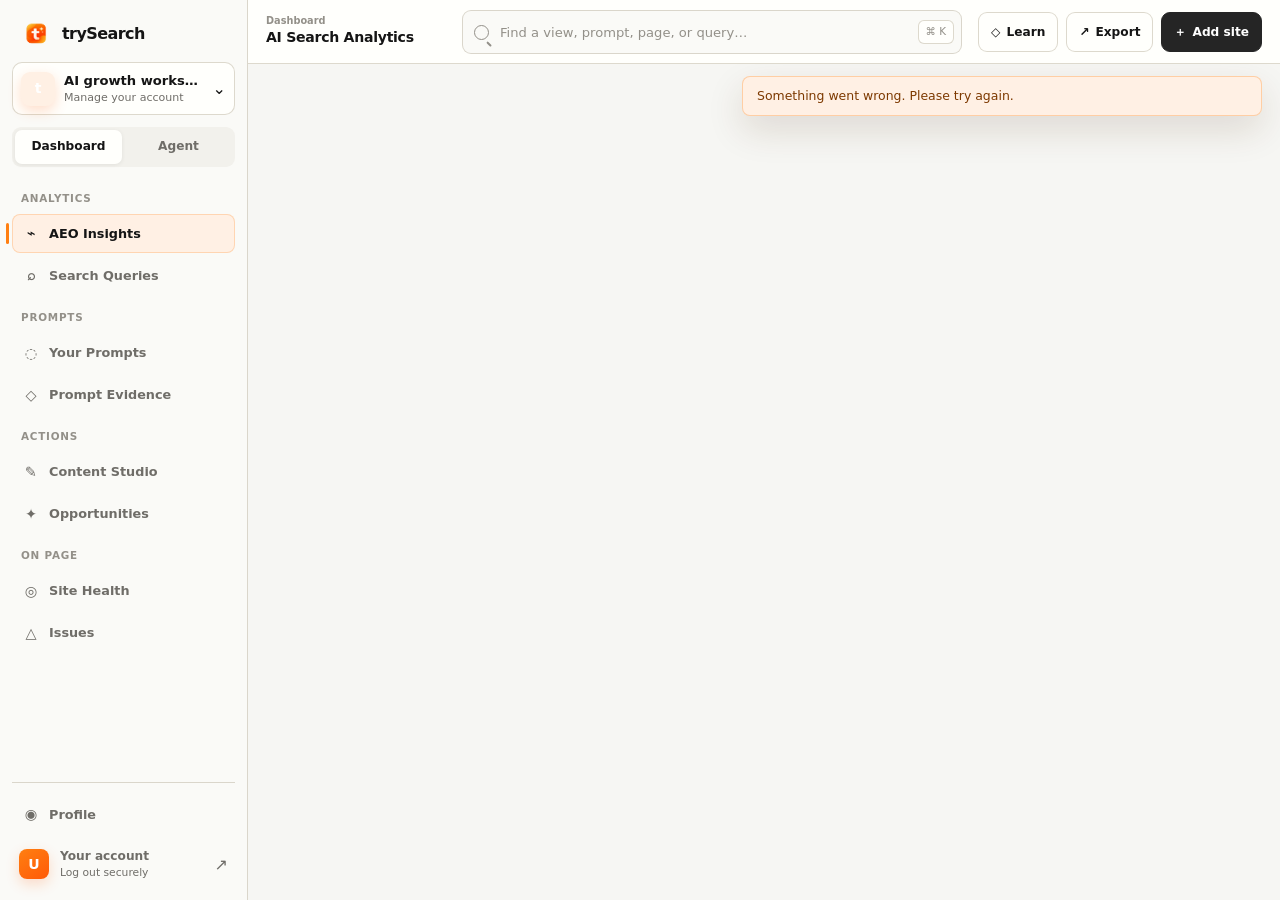
==== commit f7cb45d4: "update-RAG" ====
--- a/analytics.html
+++ b/analytics.html
@@ -198,7 +198,7 @@
                         <strong><span id="overview-answer-visibility">—</span><small id="overview-answer-visibility-unit">%</small></strong>
                         <small id="overview-visibility-delta">Provider evidence required</small>
                       </div>
-                      <div class="trend-chart searchable-chart" id="trend-chart" aria-label="Answer visibility history"></div>
+                      <div class="trend-chart searchable-chart" id="trend-chart" role="img" aria-label="Answer visibility history"></div>
                       <footer><span id="trend-current">No provider trend yet</span><button class="inline-switch" id="compare-competitors" type="button" role="switch" aria-checked="false"><span></span> Compare competitors</button></footer>
                     </article>
 
@@ -206,10 +206,13 @@
                       <header class="dashboard-panel-header">
                         <div><p><span class="panel-icon" aria-hidden="true">▥</span> Evidence rankings <span class="info-dot" title="Metrics calculated only from stored Perplexity evidence">i</span></p><small>Inspect the signals behind provider visibility</small></div>
                       </header>
-                      <div class="ranking-table-head"><span>#</span><span>Signal</span><span>Measured</span><span>Result</span></div>
-                      <div class="overview-rankings" id="overview-rankings">
-                        <div class="ranking-empty">Run a Perplexity prompt scan to populate provider evidence.</div>
+                      <div class="ranking-table" role="table" aria-label="Evidence-backed brand rankings">
+                        <div class="ranking-table-head" role="row"><span role="columnheader">#</span><span role="columnheader">Brand</span><span role="columnheader">Visibility</span><span role="columnheader">SOV</span><span role="columnheader">Avg source</span></div>
+                        <div class="overview-rankings" id="overview-rankings" role="rowgroup">
+                          <div class="ranking-empty">Run a Perplexity prompt scan to populate provider evidence.</div>
+                        </div>
                       </div>
+                      <footer class="panel-provenance" id="overview-rankings-provenance">No saved provider cohort.</footer>
                     </article>
 
                     <article class="dashboard-panel position-panel">
@@ -218,8 +221,9 @@
                         <button class="icon-button" type="button" data-sidebar-view="evidence" aria-label="Inspect ranked sources">▦</button>
                       </header>
                       <div class="position-value"><strong id="overview-average-position">—</strong><span>average rank</span></div>
-                      <div class="position-scale" aria-hidden="true"><span>1</span><span>5</span><span>10+</span><i id="overview-position-marker"></i></div>
+                      <div class="position-trend searchable-chart" id="overview-position-chart" role="img" aria-label="Average source position history"></div>
                       <p id="overview-position-detail">No ranked source appearances are available.</p>
+                      <footer class="panel-provenance" id="overview-position-provenance">No saved source-rank cohort.</footer>
                     </article>
 
                     <article class="dashboard-panel sov-panel">
@@ -229,8 +233,12 @@
                       </header>
                       <div class="sov-body">
                         <div><span>Average share of voice</span><strong><span id="overview-sov">—</span><small id="overview-sov-unit">%</small></strong><small id="overview-sov-detail">Add competitors and run a provider scan.</small></div>
-                        <div class="sov-ring" id="overview-sov-ring" style="--sov:0" role="img" aria-label="Share of voice unavailable"><span>trySearch</span></div>
+                        <div class="sov-chart-wrap">
+                          <div class="sov-ring" id="overview-sov-ring" role="img" aria-label="Share of voice unavailable"></div>
+                          <ul class="sov-legend" id="overview-sov-legend" aria-label="Share of voice breakdown"></ul>
+                        </div>
                       </div>
+                      <footer class="panel-provenance" id="overview-sov-provenance">No saved comparison cohort.</footer>
                     </article>
                   </section>
 
@@ -259,6 +267,19 @@
                 <div class="panel-heading"><div><p class="section-label">Multi-page audit</p><h1>Sources and audited pages</h1><p>Every row is derived from public HTML fetched during the selected crawl.</p></div><span class="baseline-badge">Public HTML</span></div>
                 <div class="panel-toolbar"><label class="table-search"><span aria-hidden="true">⌕</span><input type="search" placeholder="Search pages…" data-filter-table="page-audit-list" /></label><span class="filter-chip">Latest full audit</span><button class="toolbar-action" type="button" data-trigger-audit="true">↻ Run audit</button></div>
                 <div class="compact-metrics" id="page-audit-metrics"></div>
+                <article class="analytics-card deep-rag-card" id="deep-rag-card" aria-labelledby="deep-rag-title">
+                  <div class="deep-rag-heading">
+                    <div><p class="section-label">Retrieval-augmented audit</p><h2 id="deep-rag-title">Ask your audited website</h2><p>Retrieve relevant passages from the latest saved crawl, then generate a source-grounded answer.</p></div>
+                    <span class="baseline-badge" id="rag-scope-badge">Content analysis only</span>
+                  </div>
+                  <div class="rag-index-stats" id="rag-index-stats" aria-label="RAG index status"></div>
+                  <p class="rag-disclaimer" id="rag-disclaimer">Run a full audit to create a first-party retrieval index.</p>
+                  <form class="rag-question-form" id="rag-question-form">
+                    <label for="rag-question">Question about the audited pages</label>
+                    <div><textarea id="rag-question" name="question" rows="2" minlength="3" maxlength="1000" required placeholder="Which important customer questions are not answered clearly?"></textarea><button class="button button-primary" id="run-rag-question" type="submit">Deep audit</button></div>
+                  </form>
+                  <div class="rag-answer-state" id="rag-answer-state" role="status" aria-live="polite"></div>
+                </article>
                 <article class="analytics-card sitemap-card"><div class="card-title"><div><p class="section-label">Discovery</p><h2>Sitemap sources</h2></div></div><div id="sitemap-list" class="sitemap-list"></div></article>
                 <article class="analytics-card prompts-card"><div class="card-title"><div><p class="section-label">Page evidence</p><h2>Audited URLs</h2></div><span class="prompt-count" id="page-count"></span></div><div class="table-scroll"><table><thead><tr><th>Page</th><th>Fetch</th><th>Readiness</th><th>Words</th><th>Schema</th><th>Issues</th><th>Fetched</th></tr></thead><tbody id="page-audit-list"></tbody></table></div></article>
               </section>
--- a/analytics.css
+++ b/analytics.css
@@ -3331,6 +3331,16 @@
 .analytics-page .chart-area { fill: url(#visibility-area); }
 .analytics-page .chart-line { fill: none; stroke: var(--analytics-accent-strong); stroke-linecap: round; stroke-linejoin: round; stroke-width: 3; }
 .analytics-page .searchable-chart circle { fill: var(--analytics-panel); stroke: var(--analytics-accent-strong); stroke-width: 3; }
+.analytics-page .searchable-chart circle.partial { stroke-dasharray: 2 2; }
+
+.analytics-page .visibility-comparison-row text {
+  fill: var(--analytics-muted);
+  font: 11px/1.2 inherit;
+}
+
+.analytics-page .visibility-comparison-row rect { fill: var(--analytics-panel-strong); }
+.analytics-page .visibility-comparison-row rect.measured { fill: var(--analytics-accent); }
+.analytics-page .visibility-comparison-row text.value { fill: var(--analytics-text); font-weight: 750; }
 
 .analytics-page .visibility-panel > footer {
   display: flex;
@@ -3384,10 +3394,14 @@
   content: "";
 }
 
+.analytics-page .inline-switch[aria-checked="true"] > span { background: var(--analytics-accent); }
+.analytics-page .inline-switch[aria-checked="true"] > span::after { left: 15px; }
+.analytics-page .inline-switch:disabled { cursor: not-allowed; opacity: 0.55; }
+
 .analytics-page .ranking-table-head,
 .analytics-page .ranking-row {
   display: grid;
-  grid-template-columns: 34px minmax(130px, 1.5fr) minmax(82px, 0.75fr) minmax(64px, 0.55fr);
+  grid-template-columns: 30px minmax(120px, 1.4fr) minmax(66px, 0.7fr) minmax(58px, 0.6fr) minmax(68px, 0.65fr);
   align-items: center;
   gap: 8px;
 }
@@ -3409,6 +3423,13 @@
   flex: 1;
 }
 
+.analytics-page .ranking-table {
+  display: flex;
+  min-height: 0;
+  flex: 1;
+  flex-direction: column;
+}
+
 .analytics-page .ranking-row {
   min-height: 58px;
   padding: 8px 14px;
@@ -3417,10 +3438,14 @@
 }
 
 .analytics-page .ranking-row:last-child { border-bottom: 0; }
+.analytics-page .ranking-row.tracked { background: rgba(255, 127, 17, 0.045); }
 .analytics-page .ranking-row > span:first-child { color: var(--analytics-soft); text-align: center; }
 .analytics-page .ranking-row strong { display: flex; align-items: center; gap: 8px; min-width: 0; font-size: 0.73rem; }
+.analytics-page .ranking-row strong > span { display: grid; min-width: 0; }
+.analytics-page .ranking-row strong > span > small { color: var(--analytics-accent-strong); font-size: 0.56rem; font-weight: 750; }
 .analytics-page .ranking-row > span:nth-child(3) { color: var(--analytics-muted); }
 .analytics-page .ranking-row b { font-size: 0.76rem; }
+.analytics-page .ranking-row > span:last-child { color: var(--analytics-muted); font-weight: 700; }
 
 .analytics-page .ranking-mark {
   display: grid;
@@ -3451,6 +3476,40 @@
   gap: 8px;
   padding: 26px 18px 8px;
 }
+
+.analytics-page .position-trend {
+  height: 126px;
+  margin: 0;
+  padding: 2px 14px 0;
+}
+
+.analytics-page .position-chart-line {
+  fill: none;
+  stroke: var(--analytics-accent-strong);
+  stroke-linecap: round;
+  stroke-linejoin: round;
+  stroke-width: 3;
+}
+
+.analytics-page .position-trend circle {
+  fill: var(--analytics-panel);
+  stroke: var(--analytics-accent-strong);
+  stroke-width: 3;
+}
+
+.analytics-page .position-trend circle.partial { stroke-dasharray: 2 2; }
+.analytics-page .position-missing line { stroke: var(--analytics-soft); stroke-width: 2; }
+
+.analytics-page .chart-unavailable {
+  display: grid;
+  height: 100%;
+  place-content: center;
+  color: var(--analytics-soft);
+  text-align: center;
+}
+
+.analytics-page .chart-unavailable span { font-size: 1.35rem; }
+.analytics-page .chart-unavailable small { font-size: 0.68rem; }
 
 .analytics-page .position-value strong {
   font-size: clamp(2.2rem, 5vw, 3.2rem);
@@ -3489,12 +3548,12 @@
 }
 
 .analytics-page .position-panel > p {
-  margin: auto 18px 18px;
+  margin: 4px 18px 10px;
 }
 
 .analytics-page .sov-body {
   display: grid;
-  grid-template-columns: minmax(0, 1fr) minmax(150px, 0.75fr);
+  grid-template-columns: minmax(0, 0.8fr) minmax(210px, 1.2fr);
   align-items: center;
   gap: 20px;
   flex: 1;
@@ -3524,7 +3583,7 @@
   place-self: center;
   place-items: center;
   border-radius: 50%;
-  background: conic-gradient(var(--analytics-accent) calc(var(--sov) * 1%), #262626 0);
+  background: var(--analytics-panel-strong);
 }
 
 .analytics-page .sov-ring::before {
@@ -3542,6 +3601,50 @@
   font-weight: 700;
 }
 
+.analytics-page .sov-ring.unavailable { background: var(--analytics-panel-strong) !important; }
+
+.analytics-page .sov-chart-wrap {
+  display: grid;
+  grid-template-columns: minmax(88px, 118px) minmax(110px, 1fr);
+  align-items: center;
+  gap: 12px;
+  min-width: 0;
+}
+
+.analytics-page .sov-legend {
+  display: grid;
+  gap: 7px;
+  min-width: 0;
+  margin: 0;
+  padding: 0;
+  list-style: none;
+}
+
+.analytics-page .sov-legend li {
+  display: grid;
+  grid-template-columns: 8px minmax(0, 1fr) auto;
+  align-items: center;
+  gap: 6px;
+  color: var(--analytics-muted);
+  font-size: 0.62rem;
+}
+
+.analytics-page .sov-legend li.tracked { color: var(--analytics-text); font-weight: 750; }
+.analytics-page .sov-legend li i { width: 8px; height: 8px; border-radius: 50%; background: var(--legend-color); }
+.analytics-page .sov-legend li span { overflow: hidden; text-overflow: ellipsis; white-space: nowrap; }
+.analytics-page .sov-legend li strong { color: inherit; font-size: inherit; }
+.analytics-page .sov-legend .sov-empty { display: block; line-height: 1.35; }
+
+.analytics-page .panel-provenance {
+  margin-top: auto;
+  padding: 8px 14px;
+  border-top: 1px solid var(--analytics-line);
+  color: var(--analytics-soft);
+  font-size: 0.59rem;
+  line-height: 1.35;
+  overflow-wrap: anywhere;
+}
+
 .analytics-page .audit-signal-strip {
   display: grid;
   grid-template-columns: repeat(4, minmax(0, 1fr));
@@ -3571,6 +3674,130 @@
 .analytics-page .audit-signal-strip strong.metric-unavailable { font-size: 0.72rem; }
 
 .analytics-page .site-signal-card { margin-top: 10px; }
+
+.analytics-page .deep-rag-card {
+  display: grid;
+  gap: 14px;
+  margin: 10px 0;
+  border-color: rgba(255, 127, 17, 0.3);
+  background: linear-gradient(145deg, rgba(255, 247, 239, 0.72), var(--analytics-panel) 55%);
+}
+
+.analytics-page .deep-rag-heading {
+  display: flex;
+  align-items: flex-start;
+  justify-content: space-between;
+  gap: 16px;
+}
+
+.analytics-page .deep-rag-heading h2 { margin: 2px 0 3px; font-size: 1rem; }
+.analytics-page .deep-rag-heading p:last-child { margin: 0; color: var(--analytics-muted); font-size: 0.72rem; line-height: 1.45; }
+
+.analytics-page .rag-index-stats {
+  display: grid;
+  grid-template-columns: repeat(3, minmax(0, 1fr));
+  overflow: hidden;
+  border: 1px solid var(--analytics-line);
+  border-radius: 9px;
+  background: rgba(255, 255, 255, 0.72);
+}
+
+.analytics-page .rag-index-stats > div {
+  display: grid;
+  gap: 3px;
+  min-width: 0;
+  padding: 10px 12px;
+  border-right: 1px solid var(--analytics-line);
+}
+
+.analytics-page .rag-index-stats > div:last-child { border-right: 0; }
+.analytics-page .rag-index-stats span { color: var(--analytics-soft); font-size: 0.61rem; text-transform: uppercase; letter-spacing: 0.04em; }
+.analytics-page .rag-index-stats strong { overflow: hidden; font-size: 0.75rem; text-overflow: ellipsis; white-space: nowrap; }
+
+.analytics-page .rag-disclaimer {
+  margin: 0;
+  padding: 9px 11px;
+  border-left: 3px solid var(--analytics-accent);
+  border-radius: 6px;
+  background: rgba(255, 127, 17, 0.07);
+  color: var(--analytics-muted);
+  font-size: 0.68rem;
+  line-height: 1.45;
+}
+
+.analytics-page .rag-question-form { display: grid; gap: 6px; }
+.analytics-page .rag-question-form > label { font-size: 0.69rem; font-weight: 750; }
+.analytics-page .rag-question-form > div { display: grid; grid-template-columns: minmax(0, 1fr) auto; align-items: stretch; gap: 8px; }
+.analytics-page .rag-question-form textarea {
+  width: 100%;
+  min-height: 68px;
+  resize: vertical;
+  padding: 10px 11px;
+  border: 1px solid var(--analytics-line);
+  border-radius: 8px;
+  background: var(--analytics-panel);
+  color: var(--analytics-text);
+  font: inherit;
+  font-size: 0.75rem;
+  line-height: 1.45;
+}
+
+.analytics-page .rag-question-form textarea:focus { border-color: var(--analytics-accent); outline: 3px solid rgba(255, 127, 17, 0.13); }
+.analytics-page .rag-question-form .button { align-self: stretch; min-width: 112px; }
+.analytics-page .rag-answer-state:empty { display: none; }
+
+.analytics-page .rag-empty,
+.analytics-page .rag-loading {
+  display: flex;
+  align-items: center;
+  gap: 10px;
+  min-height: 64px;
+  padding: 11px 12px;
+  border: 1px dashed var(--analytics-line-strong);
+  border-radius: 8px;
+  color: var(--analytics-muted);
+}
+
+.analytics-page .rag-empty > span { font-size: 1.05rem; }
+.analytics-page .rag-empty strong { display: block; color: var(--analytics-text); font-size: 0.75rem; }
+.analytics-page .rag-empty p,
+.analytics-page .rag-loading p { margin: 2px 0 0; font-size: 0.68rem; line-height: 1.4; }
+
+.analytics-page .rag-insight {
+  overflow: hidden;
+  border: 1px solid var(--analytics-line);
+  border-radius: 9px;
+  background: var(--analytics-panel);
+}
+
+.analytics-page .rag-insight > header {
+  display: flex;
+  align-items: flex-start;
+  justify-content: space-between;
+  gap: 12px;
+  padding: 10px 12px;
+  border-bottom: 1px solid var(--analytics-line);
+  background: var(--analytics-panel-muted);
+}
+
+.analytics-page .rag-insight > header div { display: grid; }
+.analytics-page .rag-insight > header span,
+.analytics-page .rag-insight > header time { color: var(--analytics-soft); font-size: 0.6rem; }
+.analytics-page .rag-insight > header strong { font-size: 0.7rem; }
+.analytics-page .rag-insight h3 { margin: 13px 13px 7px; font-size: 0.82rem; }
+.analytics-page .rag-answer-copy { margin: 0 13px 14px; color: var(--analytics-muted); font-size: 0.73rem; line-height: 1.55; white-space: pre-wrap; }
+
+.analytics-page .rag-evidence { padding: 12px 13px; border-top: 1px solid var(--analytics-line); }
+.analytics-page .rag-evidence > strong { font-size: 0.7rem; }
+.analytics-page .rag-evidence ol { display: grid; gap: 8px; margin: 8px 0 0; padding: 0; list-style: none; }
+.analytics-page .rag-evidence li { padding: 9px 10px; border-radius: 7px; background: var(--analytics-panel-muted); }
+.analytics-page .rag-evidence li > div { display: flex; align-items: baseline; justify-content: space-between; gap: 10px; }
+.analytics-page .rag-evidence a,
+.analytics-page .rag-evidence li > div > span { min-width: 0; overflow: hidden; color: var(--analytics-text); font-size: 0.7rem; font-weight: 750; text-overflow: ellipsis; white-space: nowrap; }
+.analytics-page .rag-evidence a { text-decoration-color: var(--analytics-accent); text-underline-offset: 2px; }
+.analytics-page .rag-evidence small { flex: 0 0 auto; color: var(--analytics-soft); font-size: 0.58rem; }
+.analytics-page .rag-evidence li p { margin: 5px 0 0; color: var(--analytics-muted); font-size: 0.66rem; line-height: 1.45; }
+.analytics-page .rag-error { margin: 0 0 8px; padding: 9px 11px; border-radius: 7px; background: rgba(178, 48, 30, 0.08); color: #9b2c1f; font-size: 0.69rem; }
 
 @media (max-width: 1080px) {
   .analytics-page .topbar-identity { min-width: 190px; }
@@ -3653,10 +3880,14 @@
   .analytics-page .position-panel,
   .analytics-page .sov-panel { min-height: 245px; }
   .analytics-page .searchable-chart { height: 160px; }
-  .analytics-page .sov-body { grid-template-columns: minmax(0, 1fr) 130px; }
+  .analytics-page .sov-body { grid-template-columns: minmax(0, 1fr); }
+  .analytics-page .sov-chart-wrap { grid-template-columns: 108px minmax(110px, 1fr); }
   .analytics-page .audit-signal-strip { grid-template-columns: repeat(2, minmax(0, 1fr)); }
   .analytics-page .audit-signal-strip > div:nth-child(2) { border-right: 0; }
   .analytics-page .audit-signal-strip > div:nth-child(-n+2) { border-bottom: 1px solid var(--analytics-line); }
+  .analytics-page .deep-rag-heading { flex-direction: column; }
+  .analytics-page .rag-question-form > div { grid-template-columns: minmax(0, 1fr); }
+  .analytics-page .rag-question-form .button { min-height: 42px; }
 }
 
 @media (max-width: 480px) {
@@ -3664,13 +3895,18 @@
   .analytics-page .topbar-identity strong { font-size: 0.78rem; }
   .analytics-page .visibility-panel > footer { align-items: flex-start; flex-direction: column; }
   .analytics-page .ranking-table-head,
-  .analytics-page .ranking-row { grid-template-columns: 24px minmax(120px, 1fr) 64px; }
-  .analytics-page .ranking-table-head > :nth-child(3),
-  .analytics-page .ranking-row > :nth-child(3) { display: none; }
-  .analytics-page .sov-body { grid-template-columns: minmax(0, 1fr) 108px; gap: 12px; }
+  .analytics-page .ranking-row { grid-template-columns: 24px minmax(104px, 1fr) 54px 62px; }
+  .analytics-page .ranking-table-head > :nth-child(4),
+  .analytics-page .ranking-row > :nth-child(4) { display: none; }
+  .analytics-page .sov-body { grid-template-columns: minmax(0, 1fr); gap: 12px; }
+  .analytics-page .sov-chart-wrap { grid-template-columns: 96px minmax(100px, 1fr); }
   .analytics-page .audit-signal-strip { grid-template-columns: minmax(0, 1fr); }
   .analytics-page .audit-signal-strip > div { border-right: 0; border-bottom: 1px solid var(--analytics-line); }
   .analytics-page .audit-signal-strip > div:last-child { border-bottom: 0; }
+  .analytics-page .rag-index-stats { grid-template-columns: repeat(2, minmax(0, 1fr)); }
+  .analytics-page .rag-index-stats > div:nth-child(2) { border-right: 0; }
+  .analytics-page .rag-index-stats > div:last-child { grid-column: 1 / -1; border-top: 1px solid var(--analytics-line); }
+  .analytics-page .rag-evidence li > div { align-items: flex-start; flex-direction: column; gap: 2px; }
   .analytics-page .panel-heading h1 { font-size: 1.2rem; }
   .analytics-page .report-heading { align-items: flex-start; flex-direction: column; }
   .analytics-page .report-heading h1 { max-width: 100%; white-space: normal; overflow-wrap: anywhere; }
